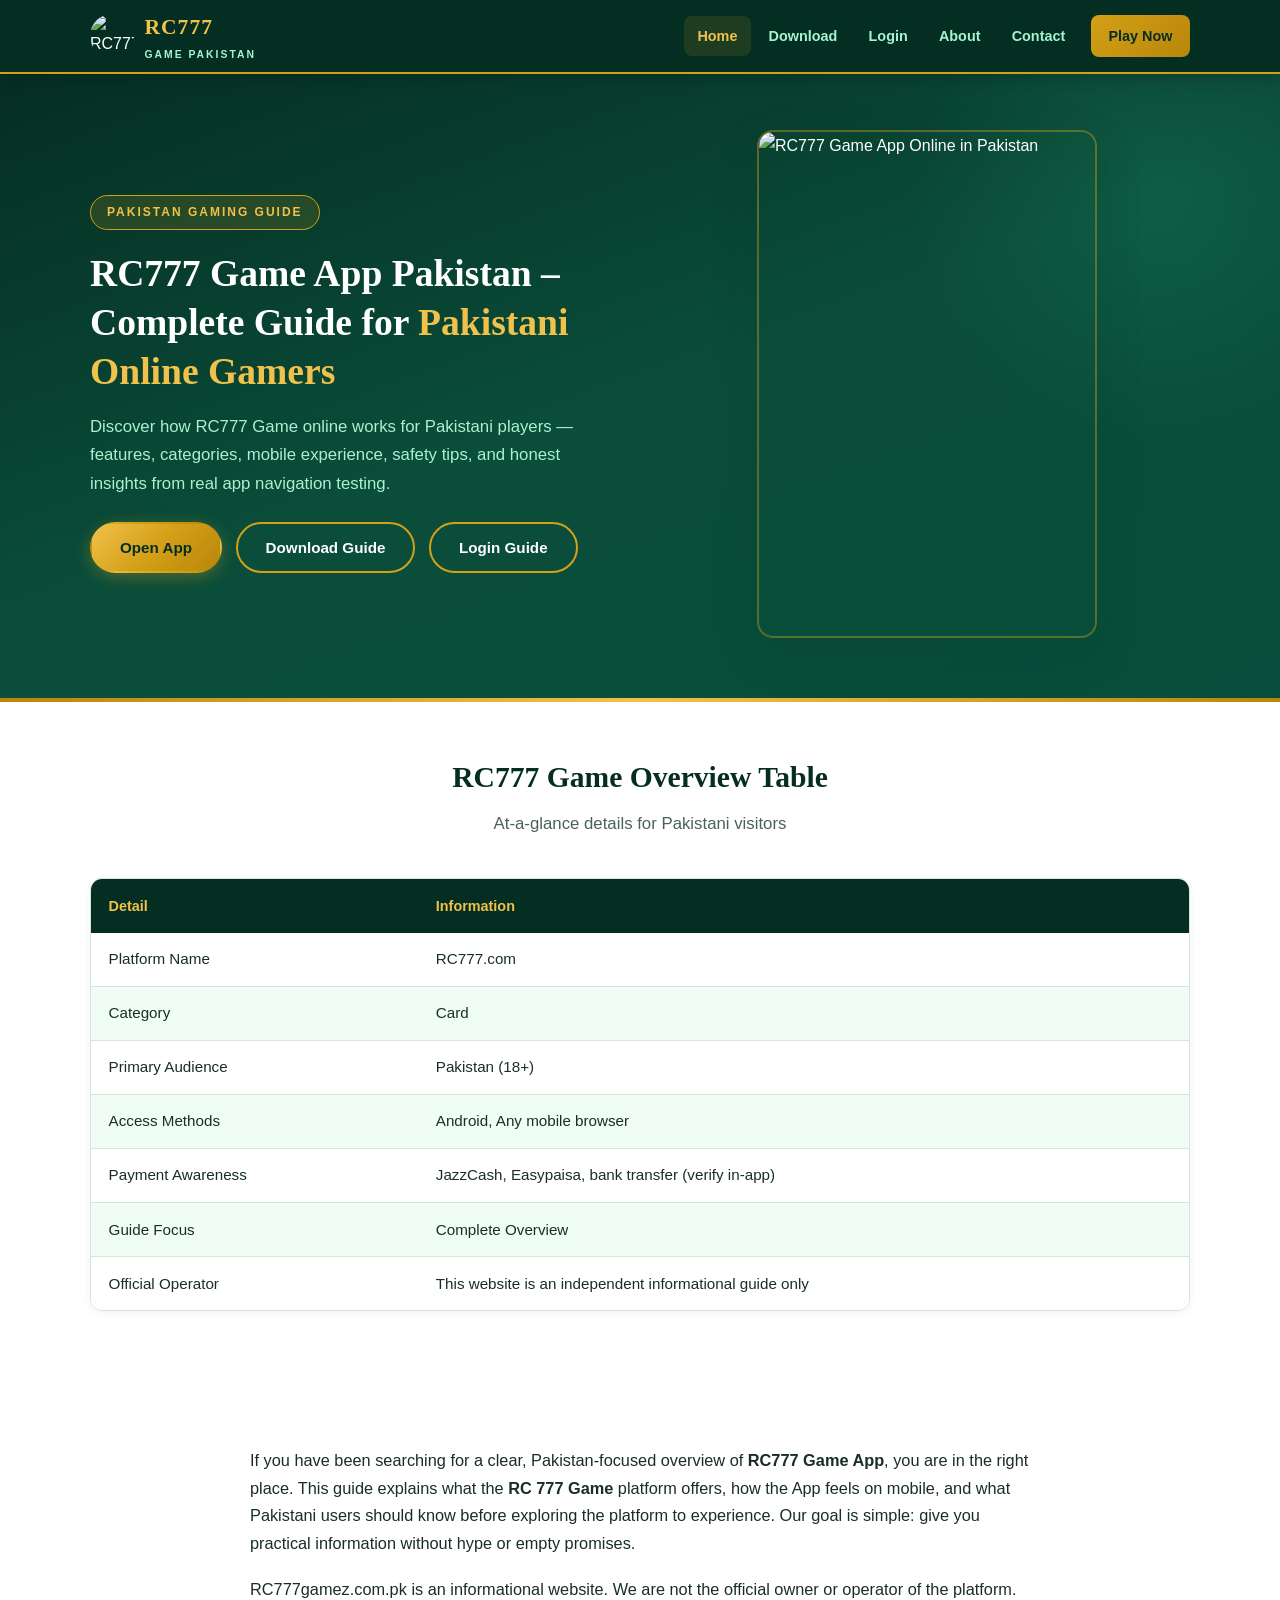
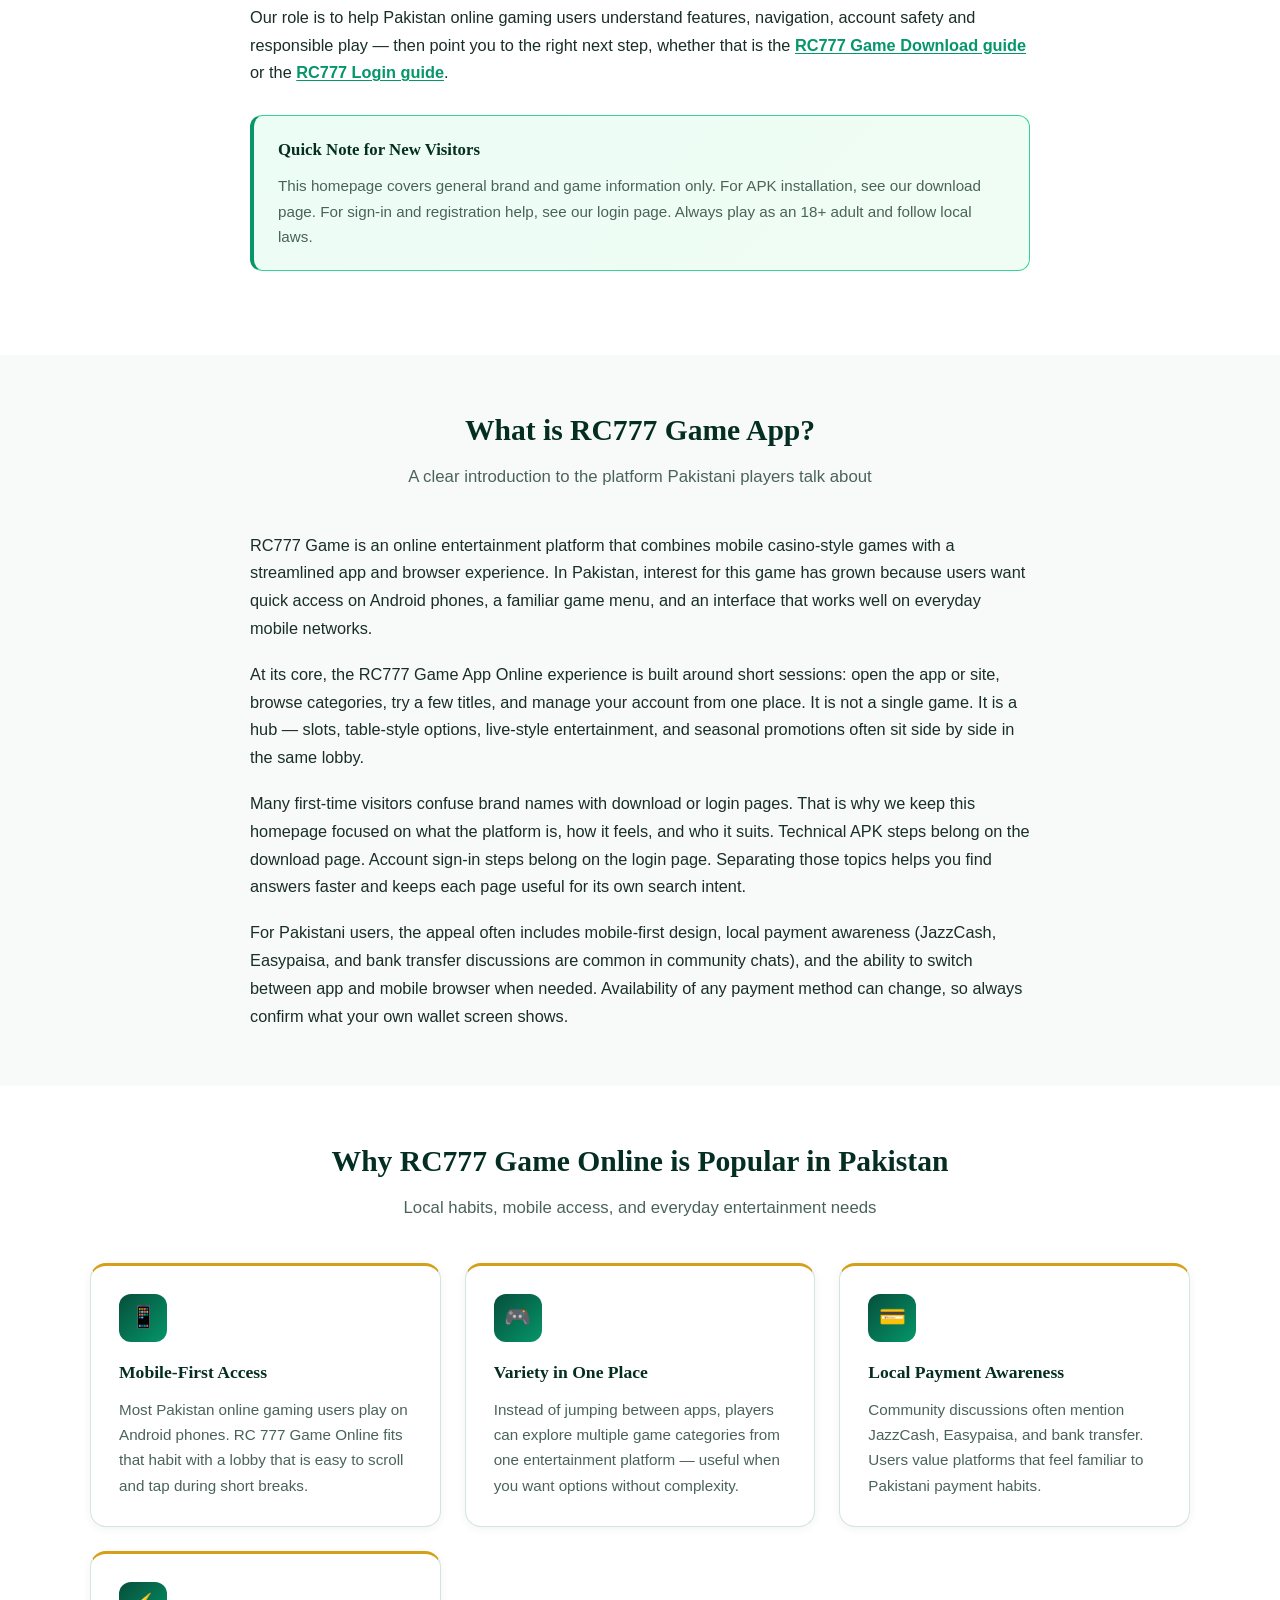
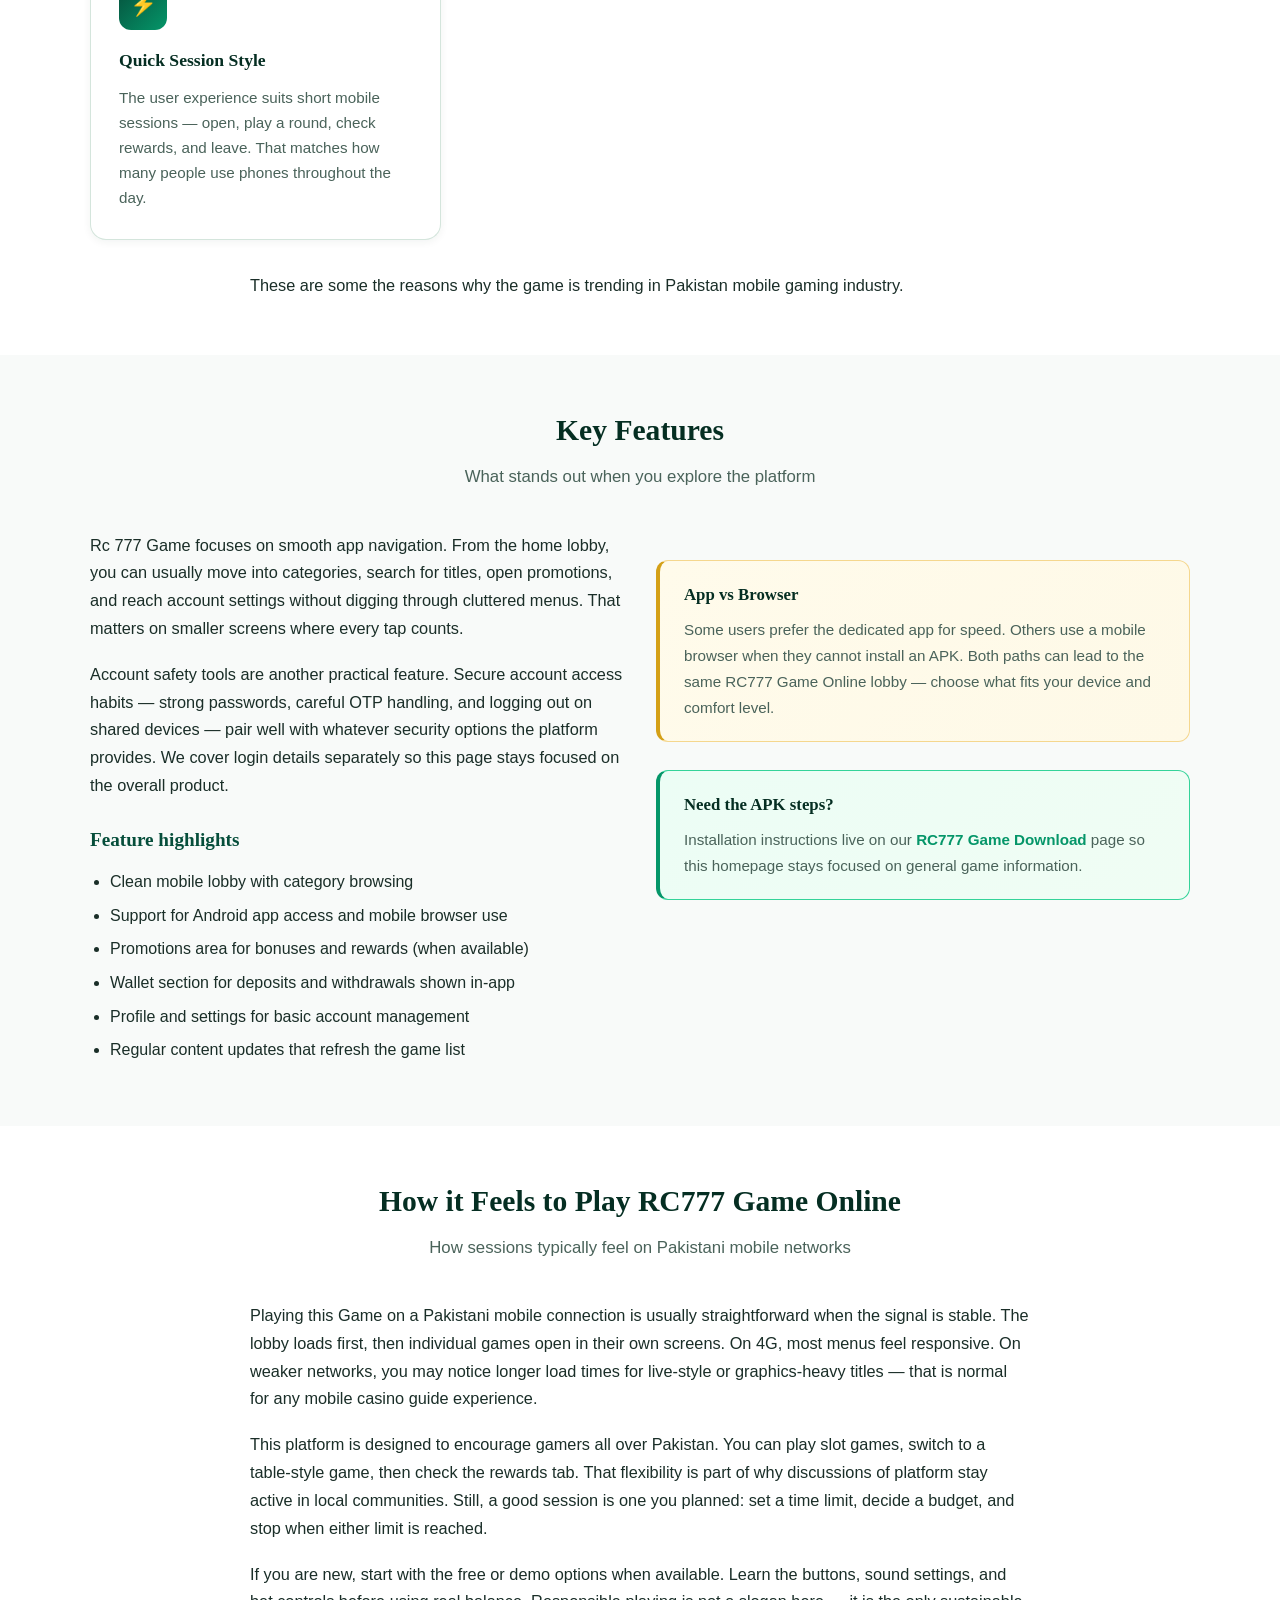
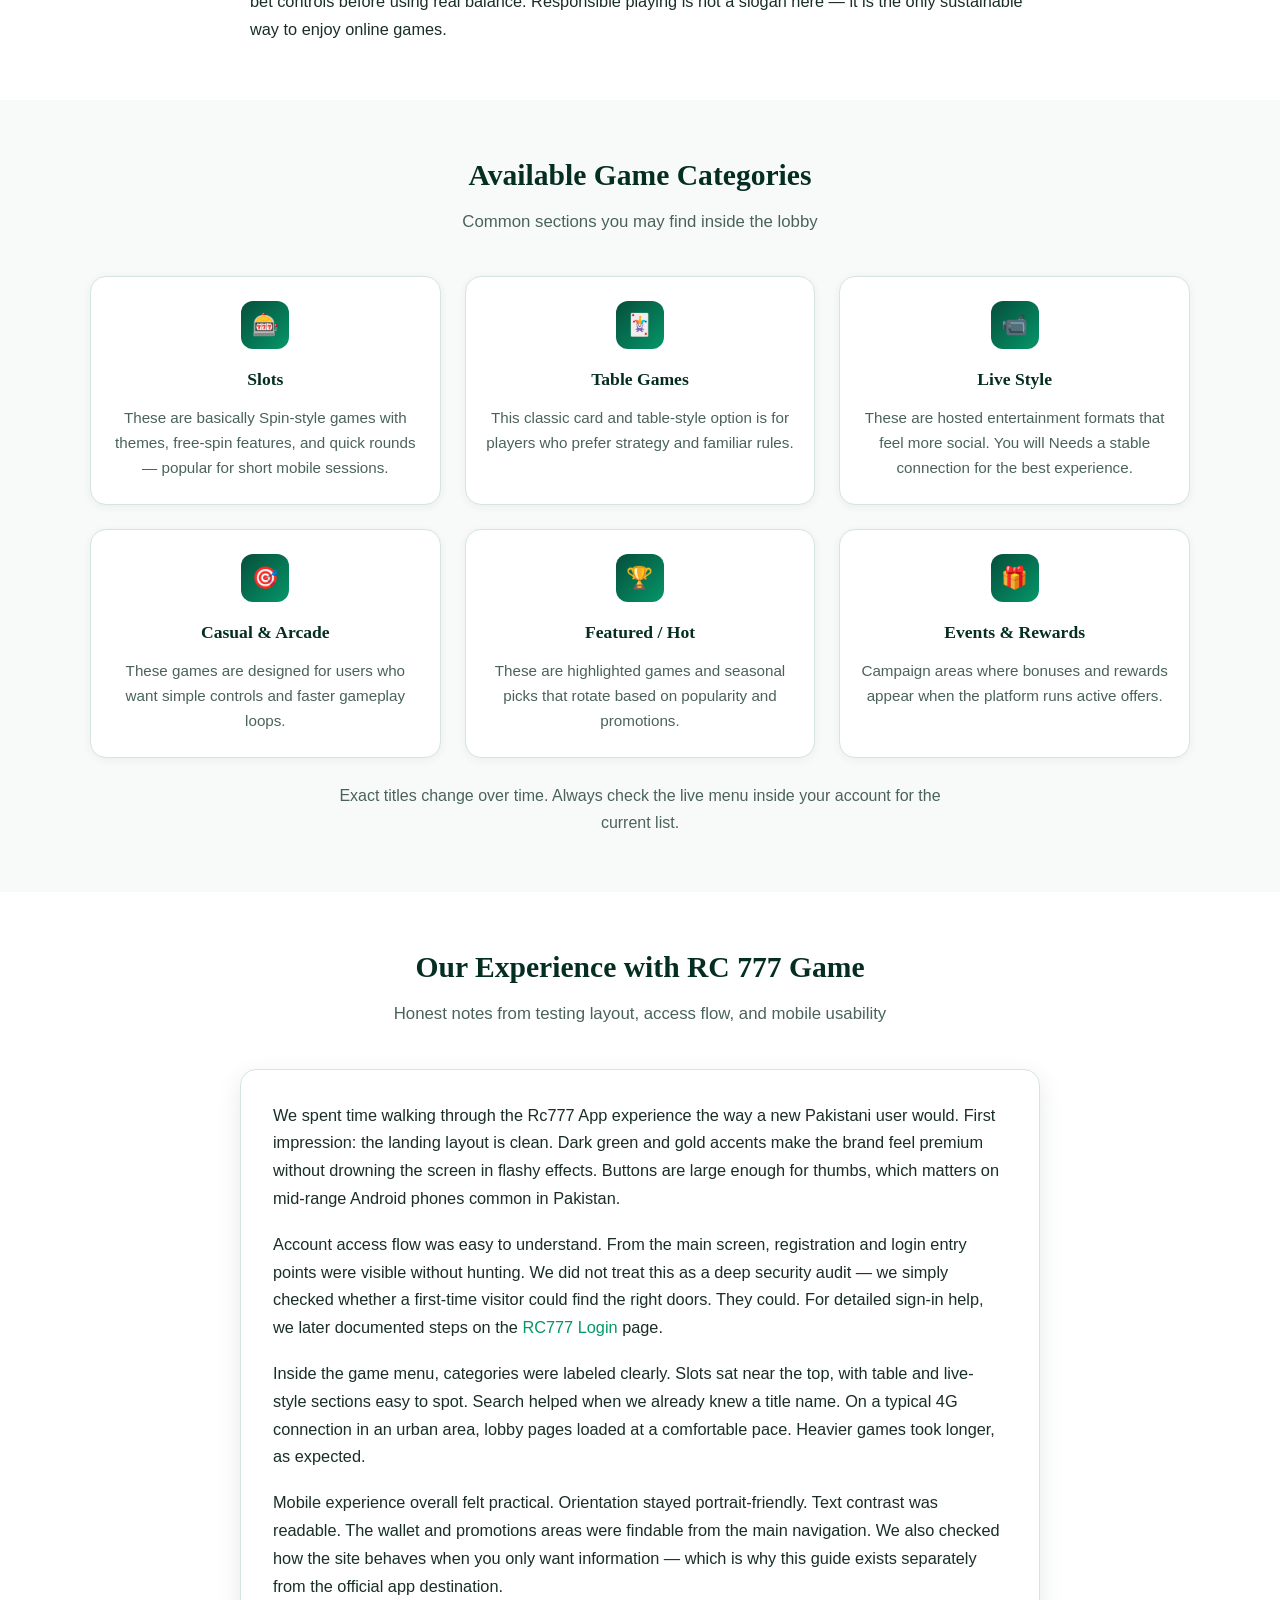
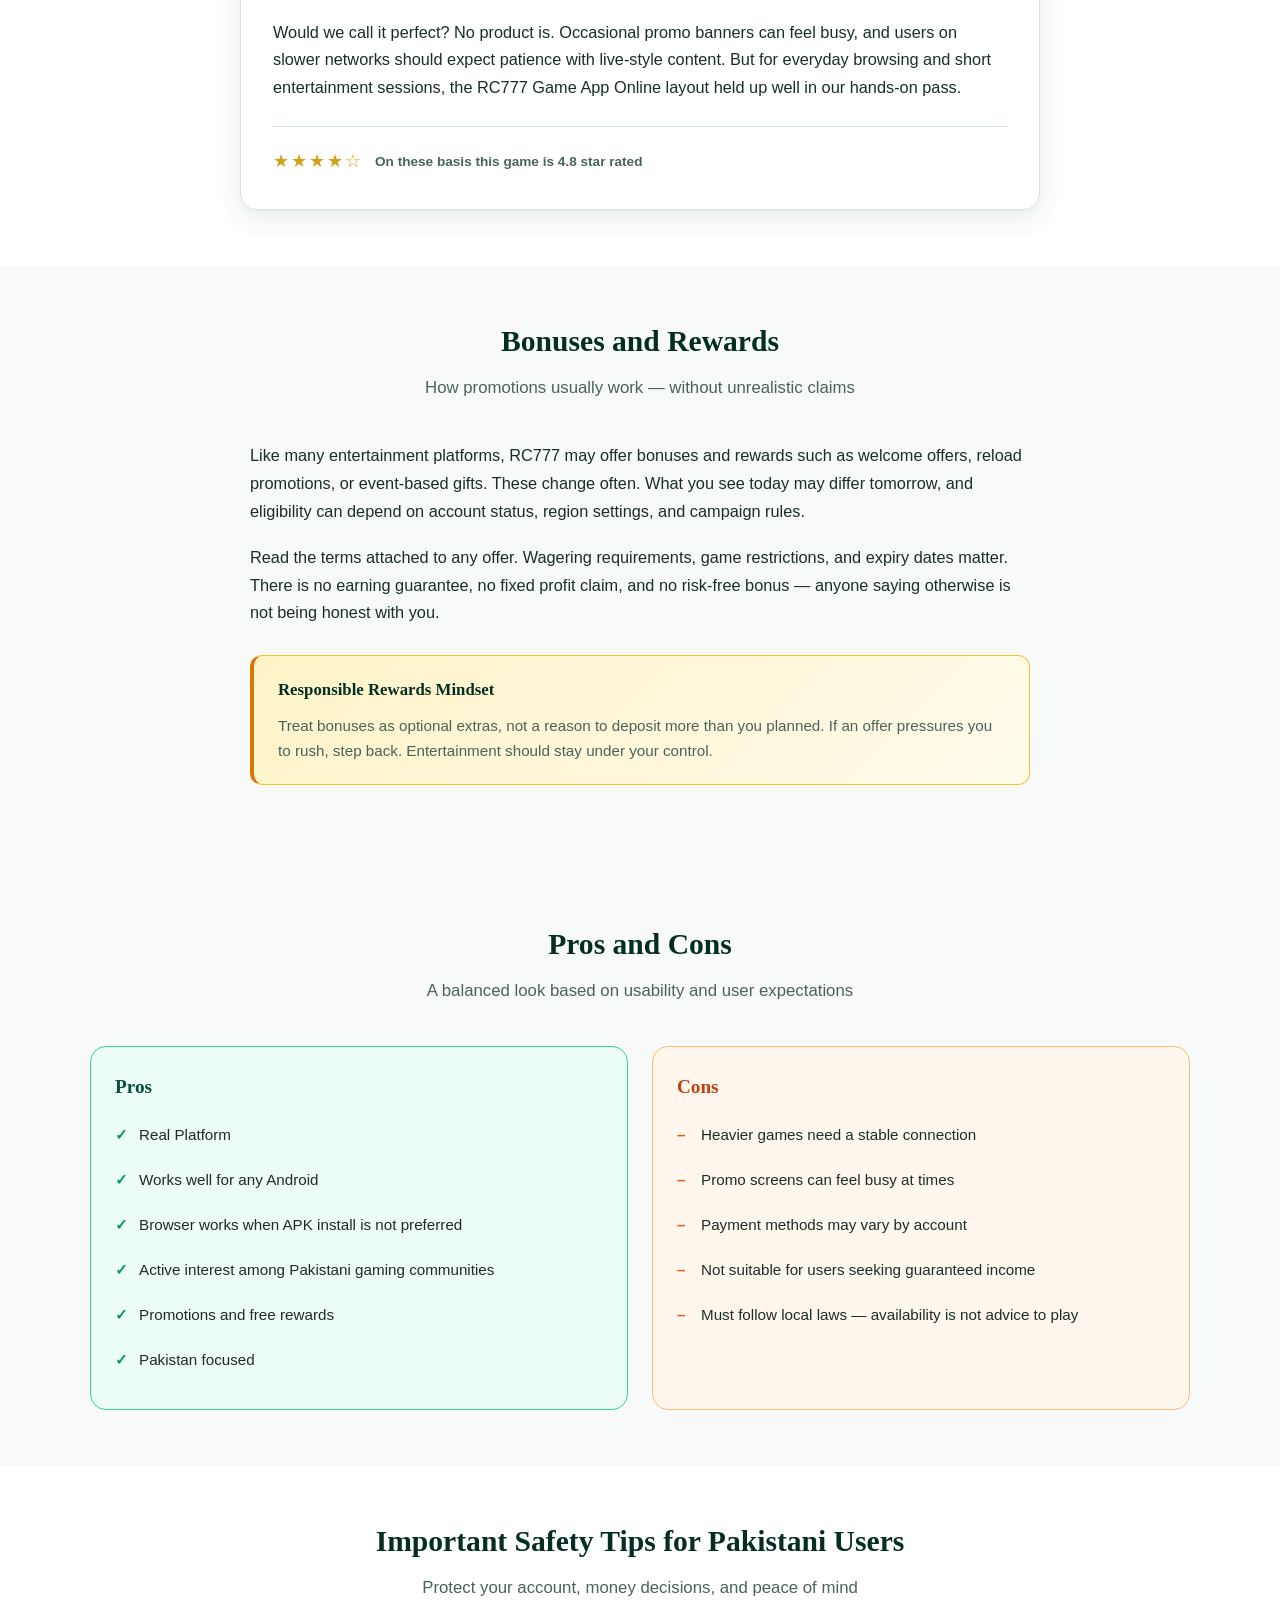
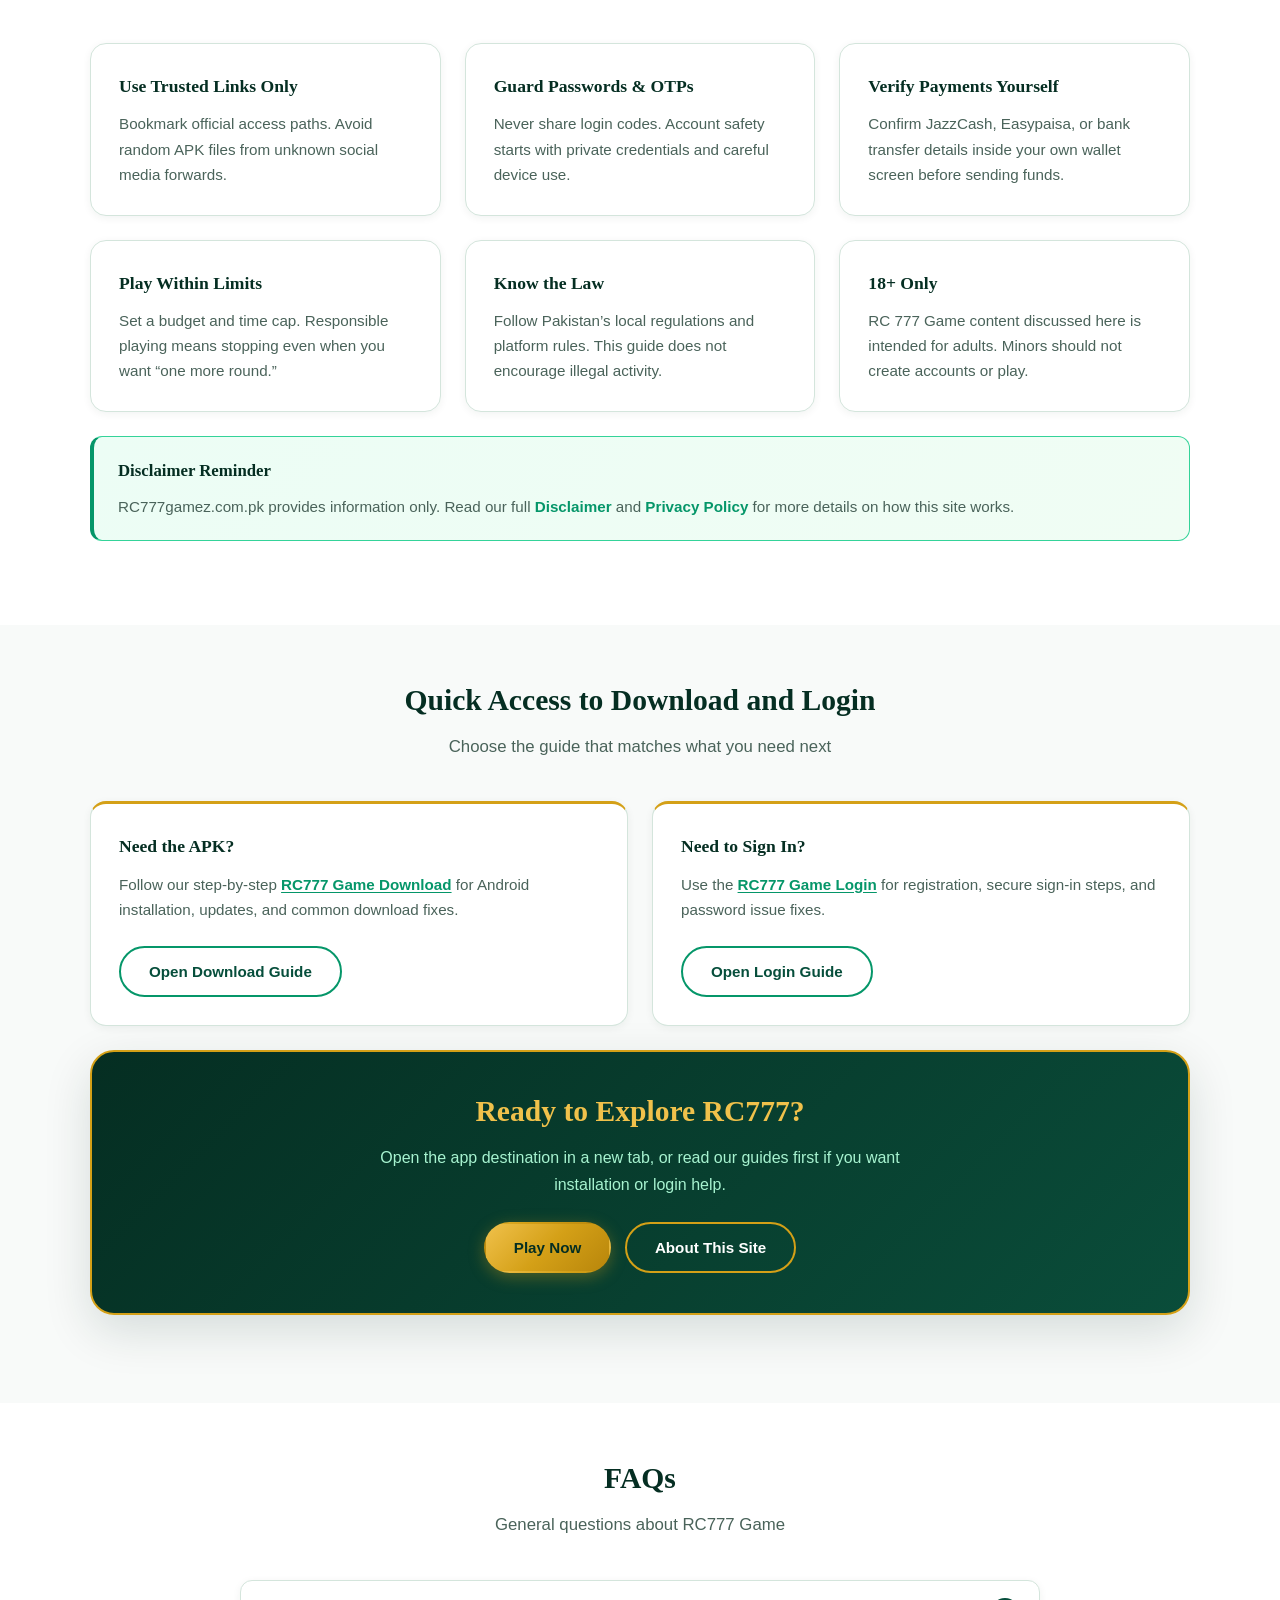
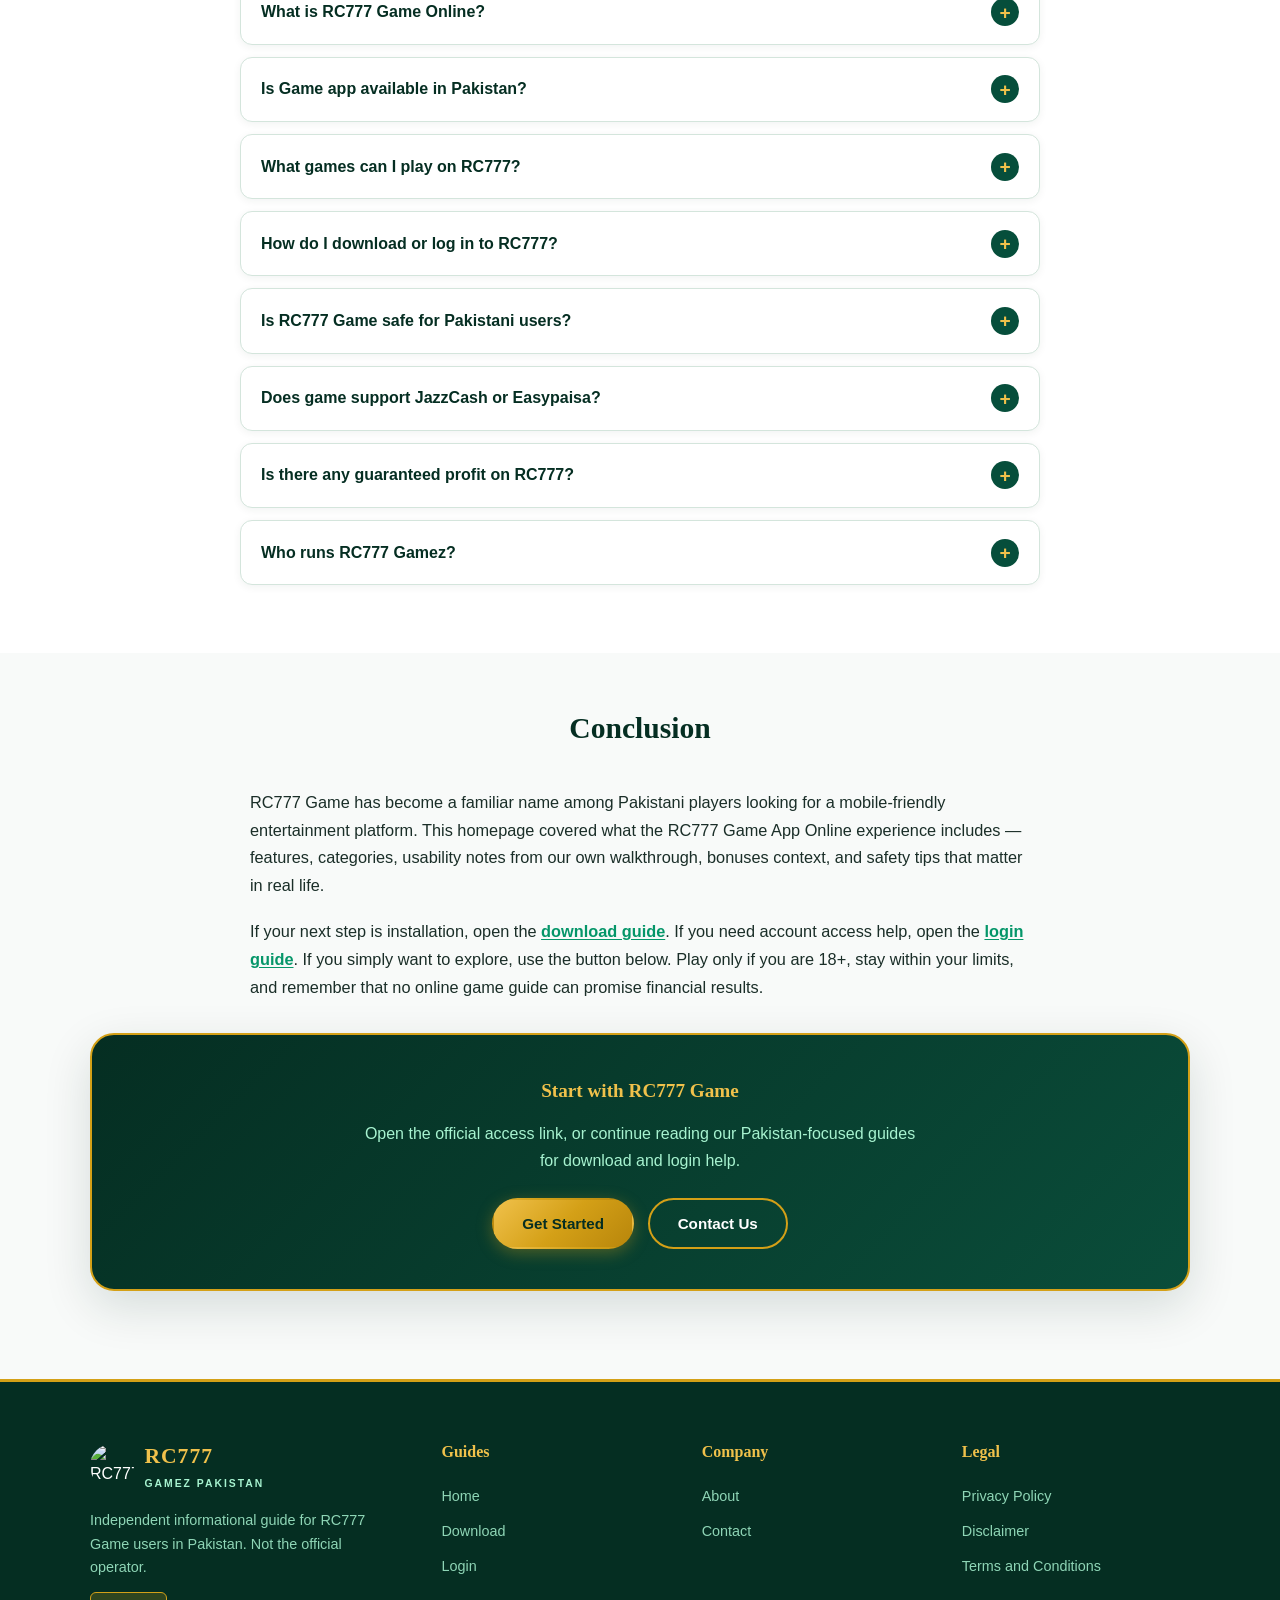
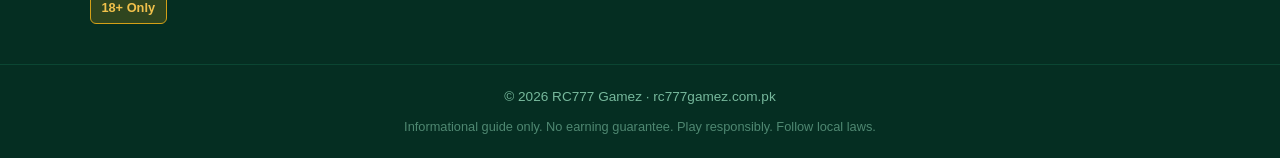
==== index.html @ dfa09ea6 "Update index.html" ====
<!DOCTYPE html>
<html lang="en">
<head>
  <meta charset="UTF-8">
  <meta name="viewport" content="width=device-width, initial-scale=1.0">
  <title>Download RC777 Game App Online in Pakistan 2026 Guide</title>
  <meta name="description" content="Read the complete RC777 Game app guide for Pakistan, including features, online access, game categories, safety tips, and user experience.">
  <link rel="canonical" href="https://rc777gamez.com.pk/">
  <meta name="robots" content="index, follow">
  <meta name="author" content="RC777 Game">
  <meta property="og:type" content="website">
  <meta property="og:title" content="Download RC777 Game App Pakistan | Latest Game in 2026">
  <meta property="og:description" content="Read the complete RC777 Game App guide for Pakistan, including app features, online access, game categories, safety tips, and user experience.">
  <meta property="og:url" content="https://rc777gamez.com.pk/">
  <meta property="og:site_name" content="RC777 Gamez">
  <meta property="og:image" content="https://rc777gamez.com.pk/assets/rc777-game-app-online-pakistan.svg">
  <meta property="og:locale" content="en_PK">
  <meta name="twitter:card" content="summary_large_image">
  <meta name="twitter:title" content="RC777 Game Pakistan | RC777 Game App Online Guide">
  <meta name="twitter:description" content="Read the complete RC777 Game guide for Pakistan, including app features, online access, game categories, safety tips, and user experience.">
  <meta name="twitter:image" content="https://rc777gamez.com.pk/assets/rc777-game-app-online-pakistan.svg">
  <link rel="icon" type="image/svg+xml" href="assets/favicon.svg">
  <link rel="stylesheet" href="style.css">
  <script type="application/ld+json">
  {
    "@context": "https://schema.org",
    "@graph": [
      {
        "@type": "WebSite",
        "@id": "https://rc777gamez.com.pk/#website",
        "url": "https://rc777gamez.com.pk/",
        "name": "RC777 Game",
        "description": "Premium Pakistani guide for RC777 Game App Online",
        "inLanguage": "en-PK",
        "publisher": {
          "@type": "Organization",
          "name": "RC777 Game",
          "url": "https://rc777gamez.com.pk/",
          "logo": {
            "@type": "ImageObject",
            "url": "https://rc777gamez.com.pk/assets/rc777-logo.svg"
          }
        }
      },
      {
        "@type": "WebPage",
        "@id": "https://rc777gamez.com.pk/#webpage",
        "url": "https://rc777gamez.com.pk/",
        "name": "Complete RC777 Game App Guide for Pakistan 2026",
        "isPartOf": { "@id": "https://rc777gamez.com.pk/#website" },
        "description": "Read the complete RC777 Game guide for Pakistan, including app features, online access, game categories, safety tips, and user experience.",
        "inLanguage": "en-PK"
      },
      {
        "@type": "FAQPage",
        "mainEntity": [
          {
            "@type": "Question",
            "name": "What is RC777 Game?",
            "acceptedAnswer": {
              "@type": "Answer",
              "text": "RC 777 Game is an online entertainment platform popular among Pakistani users for mobile casino-style games, rewards, and easy account access through app or browser."
            }
          },
          {
            "@type": "Question",
            "name": "Is  Game available in Pakistan?",
            "acceptedAnswer": {
              "@type": "Answer",
              "text": "Yes. Many Pakistan online gaming users access RC777 Game App Online through mobile devices and browsers. Always follow local laws and platform rules before playing."
            }
          },
          {
            "@type": "Question",
            "name": "What games can I play on RC 777?",
            "acceptedAnswer": {
              "@type": "Answer",
              "text": "Platform typically offers slots, table-style games, live entertainment options, and casual game categories depending on the current app menu."
            }
          },
          {
            "@type": "Question",
            "name": "How do I download or log in to RC777?",
            "acceptedAnswer": {
              "@type": "Answer",
              "text": "For APK installation steps, visit our RC777 Game Download guide. For sign-in help, use our RC777 Login guide. Both pages are linked from this site."
            }
          },
          {
            "@type": "Question",
            "name": "Is game platform safe for Pakistani users?",
            "acceptedAnswer": {
              "@type": "Answer",
              "text": "Safety depends on how you access the platform. Use trusted links, protect your password, avoid sharing OTPs, and play responsibly. This site is an informational guide only."
            }
          },
          {
            "@type": "Question",
            "name": "Does platform support JazzCash or Easypaisa?",
            "acceptedAnswer": {
              "@type": "Answer",
              "text": "Payment options can change. Many Pakistani users look for JazzCash, Easypaisa, or bank transfer support inside the wallet section. Always verify methods shown in your own account."
            }
          }
        ]
      }
    ]
  }
  </script>
</head>
<body>
  <header class="site-header">
    <div class="container header-inner">
      <a href="index.html" class="logo-link" aria-label="RC777 Game Home">
        <img src="assets/rc777-logo.svg" alt="RC777 Logo" class="logo-img" width="44" height="44">
        <div class="logo-text">RC777<span>Game Pakistan</span></div>
      </a>
      <button class="nav-toggle" type="button" aria-label="Open menu" aria-expanded="false" aria-controls="main-nav">
        <span></span><span></span><span></span>
      </button>
      <nav class="main-nav" id="main-nav" aria-label="Main navigation">
        <a href="index.html" class="active">Home</a>
        <a href="download.html">Download</a>
        <a href="login.html">Login</a>
        <a href="about.html">About</a>
        <a href="contact.html">Contact</a>
        <a href="https://www.rc777.vip/?id=665419917" class="header-cta" rel="noopener noreferrer" target="_blank">Play Now</a>
      </nav>
    </div>
  </header>

  <main>
    <!-- HERO -->
    <section class="hero">
      <div class="container hero-grid">
        <div class="hero-content">
          <span class="hero-badge">Pakistan Gaming Guide</span>
          <h1>RC777 Game App Pakistan – Complete Guide for <span class="gold"> Pakistani Online Gamers</span></h1>
          <p class="hero-lead">Discover how RC777 Game online works for Pakistani players — features, categories, mobile experience, safety tips, and honest insights from real app navigation testing.</p>
          <div class="btn-group">
            <a href="https://www.rc777.vip/?id=665419917" class="btn btn-primary" rel="noopener noreferrer" target="_blank">Open App</a>
            <a href="download.html" class="btn btn-secondary">Download Guide</a>
            <a href="login.html" class="btn btn-secondary">Login Guide</a>
          </div>
        </div>
        <div class="hero-banner">
          <img src="assets/rc777-game-app-online-pakistan.svg" alt="RC777 Game App Online in Pakistan" title="RC777 Game App Online Pakistan" width="500" height="750" fetchpriority="high">
        </div>
      </div>
    </section>

        <!-- OVERVIEW TABLE -->
    <section class="section section-alt" id="overview">
      <div class="container">
        <div class="section-header">
          <h2>RC777 Game Overview Table</h2>
          <p>At-a-glance details for Pakistani visitors</p>
        </div>
        <div class="table-wrap">
          <table>
            <thead>
              <tr>
                <th scope="col">Detail</th>
                <th scope="col">Information</th>
              </tr>
            </thead>
            <tbody>
              <tr>
                <td>Platform Name</td>
                <td>RC777.com</td>
              </tr>
              <tr>
                <td>Category</td>
                <td>Card</td>
              </tr>
              <tr>
                <td>Primary Audience</td>
                <td>Pakistan (18+)</td>
              </tr>
              <tr>
                <td>Access Methods</td>
                <td>Android, Any mobile browser</td>
              </tr>
              <tr>
                <td>Payment Awareness</td>
                <td>JazzCash, Easypaisa, bank transfer (verify in-app)</td>
              </tr>
              <tr>
                <td>Guide Focus</td>
                <td>Complete Overview</td>
              </tr>
              <tr>
                <td>Official Operator</td>
                <td>This website is an independent informational guide only</td>
              </tr>
            </tbody>
          </table>
        </div>
      </div>
    </section>

    <!-- INTRO -->
    <section class="section section-alt">
      <div class="container">
        <div class="prose" style="margin: 0 auto;">
          <p>If you have been searching for a clear, Pakistan-focused overview of <strong>RC777 Game App</strong>, you are in the right place. This guide explains what the <strong>RC 777 Game</strong> platform offers, how the App</strong> feels on mobile, and what Pakistani users should know before exploring the platform to experience. Our goal is simple: give you practical information without hype or empty promises.</p>
          <p>RC777gamez.com.pk is an informational website. We are not the official owner or operator of the platform. Our role is to help Pakistan online gaming users understand features, navigation, account safety and responsible play — then point you to the right next step, whether that is the <a href="download.html" class="inline-link">RC777 Game Download guide</a> or the <a href="login.html" class="inline-link">RC777 Login guide</a>.</p>
          <div class="info-box">
            <h3>Quick Note for New Visitors</h3>
            <p>This homepage covers general brand and game information only. For APK installation, see our download page. For sign-in and registration help, see our login page. Always play as an 18+ adult and follow local laws.</p>
          </div>
        </div>
      </div>
    </section>

    <!-- WHAT IS RC777 Game App -->
    <section class="section" id="what-is-rc777-game-app">
      <div class="container">
        <div class="section-header">
          <h2>What is RC777 Game App?</h2>
          <p>A clear introduction to the platform Pakistani players talk about</p>
        </div>
        <div class="prose" style="margin: 0 auto;">
          <p>RC777 Game is an online entertainment platform that combines mobile casino-style games with a streamlined app and browser experience. In Pakistan, interest for this game has grown because users want quick access on Android phones, a familiar game menu, and an interface that works well on everyday mobile networks.</p>
          <p>At its core, the RC777 Game App Online experience is built around short sessions: open the app or site, browse categories, try a few titles, and manage your account from one place. It is not a single game. It is a hub — slots, table-style options, live-style entertainment, and seasonal promotions often sit side by side in the same lobby.</p>
          <p>Many first-time visitors confuse brand names with download or login pages. That is why we keep this homepage focused on what the platform is, how it feels, and who it suits. Technical APK steps belong on the download page. Account sign-in steps belong on the login page. Separating those topics helps you find answers faster and keeps each page useful for its own search intent.</p>
          <p>For Pakistani users, the appeal often includes mobile-first design, local payment awareness (JazzCash, Easypaisa, and bank transfer discussions are common in community chats), and the ability to switch between app and mobile browser when needed. Availability of any payment method can change, so always confirm what your own wallet screen shows.</p>
        </div>
      </div>
    </section>

    <!-- WHY POPULAR -->
    <section class="section section-alt" id="why-popular">
      <div class="container">
        <div class="section-header">
          <h2>Why RC777 Game Online is Popular in Pakistan</h2>
          <p>Local habits, mobile access, and everyday entertainment needs</p>
        </div>
        <div class="cards">
          <article class="card feature-card">
            <div class="card-icon" aria-hidden="true">📱</div>
            <h3>Mobile-First Access</h3>
            <p>Most Pakistan online gaming users play on Android phones. RC 777 Game Online fits that habit with a lobby that is easy to scroll and tap during short breaks.</p>
          </article>
          <article class="card feature-card">
            <div class="card-icon" aria-hidden="true">🎮</div>
            <h3>Variety in One Place</h3>
            <p>Instead of jumping between apps, players can explore multiple game categories from one entertainment platform — useful when you want options without complexity.</p>
          </article>
          <article class="card feature-card">
            <div class="card-icon" aria-hidden="true">💳</div>
            <h3>Local Payment Awareness</h3>
            <p>Community discussions often mention JazzCash, Easypaisa, and bank transfer. Users value platforms that feel familiar to Pakistani payment habits.</p>
          </article>
          <article class="card feature-card">
            <div class="card-icon" aria-hidden="true">⚡</div>
            <h3>Quick Session Style</h3>
            <p>The user experience suits short mobile sessions — open, play a round, check rewards, and leave. That matches how many people use phones throughout the day.</p>
          </article>
        </div>
        <div class="prose" style="margin: 2rem auto 0;">
          <p>These are some the reasons why the game is trending in Pakistan mobile gaming industry.</p>
        </div>
      </div>
    </section>

    <!-- KEY FEATURES -->
    <section class="section" id="features">
      <div class="container">
        <div class="section-header">
          <h2>Key Features</h2>
          <p>What stands out when you explore the platform</p>
        </div>
        <div class="two-col">
          <div class="prose">
            <p>Rc 777 Game focuses on smooth app navigation. From the home lobby, you can usually move into categories, search for titles, open promotions, and reach account settings without digging through cluttered menus. That matters on smaller screens where every tap counts.</p>
            <p>Account safety tools are another practical feature. Secure account access habits — strong passwords, careful OTP handling, and logging out on shared devices — pair well with whatever security options the platform provides. We cover login details separately so this page stays focused on the overall product.</p>
            <h3>Feature highlights</h3>
            <ul>
              <li>Clean mobile lobby with category browsing</li>
              <li>Support for Android app access and mobile browser use</li>
              <li>Promotions area for bonuses and rewards (when available)</li>
              <li>Wallet section for deposits and withdrawals shown in-app</li>
              <li>Profile and settings for basic account management</li>
              <li>Regular content updates that refresh the game list</li>
            </ul>
          </div>
          <div>
            <div class="info-box gold">
              <h3>App vs Browser</h3>
              <p>Some users prefer the dedicated app for speed. Others use a mobile browser when they cannot install an APK. Both paths can lead to the same RC777 Game Online lobby — choose what fits your device and comfort level.</p>
            </div>
            <div class="info-box">
              <h3>Need the APK steps?</h3>
              <p>Installation instructions live on our <a href="download.html">RC777 Game Download</a> page so this homepage stays focused on general game information.</p>
            </div>
          </div>
        </div>
      </div>
    </section>

    <!-- ONLINE EXPERIENCE -->
    <section class="section section-alt" id="online-experience">
      <div class="container">
        <div class="section-header">
          <h2>How it Feels to Play RC777 Game Online</h2>
          <p>How sessions typically feel on Pakistani mobile networks</p>
        </div>
        <div class="prose" style="margin: 0 auto;">
          <p>Playing this Game on a Pakistani mobile connection is usually straightforward when the signal is stable. The lobby loads first, then individual games open in their own screens. On 4G, most menus feel responsive. On weaker networks, you may notice longer load times for live-style or graphics-heavy titles — that is normal for any mobile casino guide experience.</p>
          <p>This platform is designed to encourage gamers all over Pakistan.  You can play slot games, switch to a table-style game, then check the rewards tab. That flexibility is part of why discussions of platform stay active in local communities. Still, a good session is one you planned: set a time limit, decide a budget, and stop when either limit is reached.</p>
          <p>If you are new, start with the free or demo options when available. Learn the buttons, sound settings, and bet controls before using real balance. Responsible playing is not a slogan here — it is the only sustainable way to enjoy online games.</p>
        </div>
      </div>
    </section>

    <!-- GAME CATEGORIES -->
    <section class="section" id="categories">
      <div class="container">
        <div class="section-header">
          <h2>Available Game Categories</h2>
          <p>Common sections you may find inside the lobby</p>
        </div>
        <div class="cards">
          <article class="card category-card">
            <div class="card-icon" aria-hidden="true">🎰</div>
            <h3>Slots</h3>
            <p>These are basically Spin-style games with themes, free-spin features, and quick rounds — popular for short mobile sessions.</p>
          </article>
          <article class="card category-card">
            <div class="card-icon" aria-hidden="true">🃏</div>
            <h3>Table Games</h3>
            <p>This classic card and table-style option is for players who prefer strategy and familiar rules.</p>
          </article>
          <article class="card category-card">
            <div class="card-icon" aria-hidden="true">📹</div>
            <h3>Live Style</h3>
            <p>These are hosted entertainment formats that feel more social. You will Needs a stable connection for the best experience.</p>
          </article>
          <article class="card category-card">
            <div class="card-icon" aria-hidden="true">🎯</div>
            <h3>Casual &amp; Arcade</h3>
            <p>These games are designed for users who want simple controls and faster gameplay loops.</p>
          </article>
          <article class="card category-card">
            <div class="card-icon" aria-hidden="true">🏆</div>
            <h3>Featured / Hot</h3>
            <p>These are highlighted games and seasonal picks that rotate based on popularity and promotions.</p>
          </article>
          <article class="card category-card">
            <div class="card-icon" aria-hidden="true">🎁</div>
            <h3>Events &amp; Rewards</h3>
            <p>Campaign areas where bonuses and rewards appear when the platform runs active offers.</p>
          </article>
        </div>
        <p class="text-center mt-3" style="color: var(--text-muted); max-width: 640px; margin-left: auto; margin-right: auto;">Exact titles change over time. Always check the live menu inside your account for the current list.</p>
      </div>
    </section>

    <!-- OUR EXPERIENCE -->
    <section class="section section-alt" id="our-experience">
      <div class="container">
        <div class="section-header">
          <h2>Our Experience with RC 777 Game</h2>
          <p>Honest notes from testing layout, access flow, and mobile usability</p>
        </div>
        <div class="review-box prose" style="max-width: 800px; margin: 0 auto;">
          <p>We spent time walking through the Rc777 App experience the way a new Pakistani user would. First impression: the landing layout is clean. Dark green and gold accents make the brand feel premium without drowning the screen in flashy effects. Buttons are large enough for thumbs, which matters on mid-range Android phones common in Pakistan.</p>
          <p>Account access flow was easy to understand. From the main screen, registration and login entry points were visible without hunting. We did not treat this as a deep security audit — we simply checked whether a first-time visitor could find the right doors. They could. For detailed sign-in help, we later documented steps on the <a href="login.html">RC777 Login</a> page.</p>
          <p>Inside the game menu, categories were labeled clearly. Slots sat near the top, with table and live-style sections easy to spot. Search helped when we already knew a title name. On a typical 4G connection in an urban area, lobby pages loaded at a comfortable pace. Heavier games took longer, as expected.</p>
          <p>Mobile experience overall felt practical. Orientation stayed portrait-friendly. Text contrast was readable. The wallet and promotions areas were findable from the main navigation. We also checked how the site behaves when you only want information — which is why this guide exists separately from the official app destination.</p>
          <p>Would we call it perfect? No product is. Occasional promo banners can feel busy, and users on slower networks should expect patience with live-style content. But for everyday browsing and short entertainment sessions, the RC777 Game App Online layout held up well in our hands-on pass.</p>
          <div class="review-meta">
            <span class="review-stars" aria-label="4.5 out of 5">★★★★☆</span>
            <span class="review-label">On these basis this game is 4.8 star rated</span>
          </div>
        </div>
      </div>
    </section>

    <!-- BONUSES -->
    <section class="section" id="bonuses">
      <div class="container">
        <div class="section-header">
          <h2>Bonuses and Rewards</h2>
          <p>How promotions usually work — without unrealistic claims</p>
        </div>
        <div class="prose" style="margin: 0 auto;">
          <p>Like many entertainment platforms, RC777 may offer bonuses and rewards such as welcome offers, reload promotions, or event-based gifts. These change often. What you see today may differ tomorrow, and eligibility can depend on account status, region settings, and campaign rules.</p>
          <p>Read the terms attached to any offer. Wagering requirements, game restrictions, and expiry dates matter. There is no earning guarantee, no fixed profit claim, and no risk-free bonus — anyone saying otherwise is not being honest with you.</p>
          <div class="info-box warning">
            <h3>Responsible Rewards Mindset</h3>
            <p>Treat bonuses as optional extras, not a reason to deposit more than you planned. If an offer pressures you to rush, step back. Entertainment should stay under your control.</p>
          </div>
        </div>
      </div>
    </section>

    <!-- PROS CONS -->
    <section class="section" id="pros-cons">
      <div class="container">
        <div class="section-header">
          <h2>Pros and Cons</h2>
          <p>A balanced look based on usability and user expectations</p>
        </div>
        <div class="pros-cons">
          <div class="pros-box">
            <h3>Pros</h3>
            <ul>
              <li>Real Platform</li>
              <li>Works well for any Android</li>
              <li>Browser works when APK install is not preferred</li>
              <li>Active interest among Pakistani gaming communities</li>
              <li>Promotions and free rewards</li>
              <li>Pakistan focused</li>
            </ul>
          </div>
          <div class="cons-box">
            <h3>Cons</h3>
            <ul>
              <li>Heavier games need a stable connection</li>
              <li>Promo screens can feel busy at times</li>
              <li>Payment methods may vary by account</li>
              <li>Not suitable for users seeking guaranteed income</li>
              <li>Must follow local laws — availability is not advice to play</li>
            </ul>
          </div>
        </div>
      </div>
    </section>

    <!-- SAFETY TIPS -->
    <section class="section section-alt" id="safety">
      <div class="container">
        <div class="section-header">
          <h2>Important Safety Tips for Pakistani Users</h2>
          <p>Protect your account, money decisions, and peace of mind</p>
        </div>
        <div class="cards">
          <article class="card">
            <h3>Use Trusted Links Only</h3>
            <p>Bookmark official access paths. Avoid random APK files from unknown social media forwards.</p>
          </article>
          <article class="card">
            <h3>Guard Passwords &amp; OTPs</h3>
            <p>Never share login codes. Account safety starts with private credentials and careful device use.</p>
          </article>
          <article class="card">
            <h3>Verify Payments Yourself</h3>
            <p>Confirm JazzCash, Easypaisa, or bank transfer details inside your own wallet screen before sending funds.</p>
          </article>
          <article class="card">
            <h3>Play Within Limits</h3>
            <p>Set a budget and time cap. Responsible playing means stopping even when you want “one more round.”</p>
          </article>
          <article class="card">
            <h3>Know the Law</h3>
            <p>Follow Pakistan’s local regulations and platform rules. This guide does not encourage illegal activity.</p>
          </article>
          <article class="card">
            <h3>18+ Only</h3>
            <p>RC 777 Game content discussed here is intended for adults. Minors should not create accounts or play.</p>
          </article>
        </div>
        <div class="info-box mt-3">
          <h3>Disclaimer Reminder</h3>
          <p>RC777gamez.com.pk provides information only. Read our full <a href="disclaimer.html">Disclaimer</a> and <a href="privacy-policy.html">Privacy Policy</a> for more details on how this site works.</p>
        </div>
      </div>
    </section>

    <!-- QUICK ACCESS -->
    <section class="section" id="quick-access">
      <div class="container">
        <div class="section-header">
          <h2>Quick Access to Download and Login</h2>
          <p>Choose the guide that matches what you need next</p>
        </div>
        <div class="cards">
          <article class="card feature-card">
            <h3>Need the APK?</h3>
            <p>Follow our step-by-step <a href="download.html" class="inline-link">RC777 Game Download</a> for Android installation, updates, and common download fixes.</p>
            <div class="btn-group">
              <a href="download.html" class="btn btn-outline">Open Download Guide</a>
            </div>
          </article>
          <article class="card feature-card">
            <h3>Need to Sign In?</h3>
            <p>Use the <a href="login.html" class="inline-link">RC777 Game Login</a> for registration, secure sign-in steps, and password issue fixes.</p>
            <div class="btn-group">
              <a href="login.html" class="btn btn-outline">Open Login Guide</a>
            </div>
          </article>
        </div>
        <div class="cta-box mt-3">
          <h2>Ready to Explore RC777?</h2>
          <p>Open the app destination in a new tab, or read our guides first if you want installation or login help.</p>
          <div class="btn-group">
            <a href="https://www.rc777.vip/?id=665419917" class="btn btn-primary" rel="noopener noreferrer" target="_blank">Play Now</a>
            <a href="about.html" class="btn btn-secondary">About This Site</a>
          </div>
        </div>
      </div>
    </section>

    <!-- FAQs -->
    <section class="section section-alt" id="faqs">
      <div class="container">
        <div class="section-header">
          <h2>FAQs</h2>
          <p>General questions about RC777 Game</p>
        </div>
        <div class="faq-list" style="max-width: 800px; margin: 0 auto;">
          <div class="faq-item">
            <button class="faq-question" type="button" aria-expanded="false">What is RC777 Game Online?</button>
            <div class="faq-answer">RC 777 Game is an online entertainment platform popular among Pakistani users for mobile casino-style games, rewards, and easy account access through app or browser.</div>
          </div>
          <div class="faq-item">
            <button class="faq-question" type="button" aria-expanded="false">Is Game app available in Pakistan?</button>
            <div class="faq-answer">Yes. Many Pakistan online gaming users access RC777 Game App Online through mobile devices and browsers. Always follow local laws and platform rules before playing.</div>
          </div>
          <div class="faq-item">
            <button class="faq-question" type="button" aria-expanded="false">What games can I play on RC777?</button>
            <div class="faq-answer">It offers slots, table-style games, live entertainment options, and casual game categories depending on the current app menu.</div>
          </div>
          <div class="faq-item">
            <button class="faq-question" type="button" aria-expanded="false">How do I download or log in to RC777?</button>
            <div class="faq-answer">For APK installation steps, visit Download guide. For sign-in help, use our RC777 Login guide. Both pages are linked from this site.</div>
          </div>
          <div class="faq-item">
            <button class="faq-question" type="button" aria-expanded="false">Is RC777 Game safe for Pakistani users?</button>
            <div class="faq-answer">Safety depends on how you access the platform. Use trusted links, protect your password, avoid sharing OTPs, and play responsibly. This site is an informational guide only.</div>
          </div>
          <div class="faq-item">
            <button class="faq-question" type="button" aria-expanded="false">Does game support JazzCash or Easypaisa?</button>
            <div class="faq-answer">Payment options can change. Many Pakistani users look for JazzCash, Easypaisa, or bank transfer support inside the wallet section. Always verify methods shown in your own account.</div>
          </div>
          <div class="faq-item">
            <button class="faq-question" type="button" aria-expanded="false">Is there any guaranteed profit on RC777?</button>
            <div class="faq-answer">No. There is no earning guarantee and no fixed profit claim. Treat RC777 as entertainment and only use money you can afford to lose.</div>
          </div>
          <div class="faq-item">
            <button class="faq-question" type="button" aria-expanded="false">Who runs RC777 Gamez?</button>
            <div class="faq-answer">RC777Gamez.com.pk is an independent informational guide. We are not the official owner or operator of RC777. Learn more on our About page.</div>
          </div>
        </div>
      </div>
    </section>

    <!-- CONCLUSION -->
    <section class="section" id="conclusion">
      <div class="container">
        <div class="section-header">
          <h2>Conclusion</h2>
        </div>
        <div class="prose" style="margin: 0 auto;">
          <p>RC777 Game has become a familiar name among Pakistani players looking for a mobile-friendly entertainment platform. This homepage covered what the RC777 Game App Online experience includes — features, categories, usability notes from our own walkthrough, bonuses context, and safety tips that matter in real life.</p>
          <p>If your next step is installation, open the <a href="download.html" class="inline-link">download guide</a>. If you need account access help, open the <a href="login.html" class="inline-link">login guide</a>. If you simply want to explore, use the button below. Play only if you are 18+, stay within your limits, and remember that no online game guide can promise financial results.</p>
        </div>
        <div class="cta-box">
          <h3>Start with RC777 Game</h3>
          <p>Open the official access link, or continue reading our Pakistan-focused guides for download and login help.</p>
          <div class="btn-group">
            <a href="https://www.rc777.vip/?id=665419917" class="btn btn-primary" rel="noopener noreferrer" target="_blank">Get Started</a>
            <a href="contact.html" class="btn btn-secondary">Contact Us</a>
          </div>
        </div>
      </div>
    </section>
  </main>

  <footer class="site-footer">
    <div class="container footer-grid">
      <div class="footer-brand">
        <a href="index.html" class="logo-link">
          <img src="assets/rc777-logo.svg" alt="RC777 Logo" class="logo-img" width="44" height="44" loading="lazy">
          <div class="logo-text">RC777<span>Gamez Pakistan</span></div>
        </a>
        <p>Independent informational guide for RC777 Game users in Pakistan. Not the official operator.</p>
        <span class="age-badge">18+ Only</span>
      </div>
      <div class="footer-col">
        <h4>Guides</h4>
        <ul>
          <li><a href="index.html">Home</a></li>
          <li><a href="download.html">Download</a></li>
          <li><a href="login.html">Login</a></li>
        </ul>
      </div>
      <div class="footer-col">
        <h4>Company</h4>
        <ul>
          <li><a href="about.html">About</a></li>
          <li><a href="contact.html">Contact</a></li>
        </ul>
      </div>
      <div class="footer-col">
        <h4>Legal</h4>
        <ul>
          <li><a href="privacy-policy.html">Privacy Policy</a></li>
          <li><a href="disclaimer.html">Disclaimer</a></li>
          <li><a href="terms-and-conditions.html">Terms and Conditions</a></li>
        </ul>
      </div>
    </div>
    <div class="footer-bottom">
      <div class="container">
        <p>&copy; 2026 RC777 Gamez · rc777gamez.com.pk</p>
        <p class="footer-disclaimer">Informational guide only. No earning guarantee. Play responsibly. Follow local laws.</p>
      </div>
    </div>
  </footer>

  <a href="#" class="back-to-top" aria-label="Back to top">↑</a>
  <script src="script.js" defer></script>
</body>
</html>
---- style.css ----
/* ========================================
   RC777 Gamez – Premium Pakistani Guide
   Kadence-inspired clean theme
   ======================================== */

:root {
  --green-dark: #052e22;
  --green-deep: #064e3b;
  --green-mid: #0a4d3a;
  --green-emerald: #059669;
  --green-bright: #10b981;
  --green-soft: #34d399;
  --green-mint: #a7f3d0;
  --green-pale: #d1fae5;
  --gold: #d4a017;
  --gold-light: #f0c14b;
  --gold-pale: #f5d78e;
  --gold-dark: #b8860b;
  --white: #ffffff;
  --off-white: #f8faf9;
  --text: #1a2e28;
  --text-muted: #4a635a;
  --text-light: #6b7f76;
  --border: #d4e5dc;
  --card-bg: #ffffff;
  --section-dark: #0a3d2e;
  --shadow-sm: 0 2px 8px rgba(5, 46, 34, 0.06);
  --shadow-md: 0 8px 24px rgba(5, 46, 34, 0.1);
  --shadow-lg: 0 16px 48px rgba(5, 46, 34, 0.14);
  --radius: 12px;
  --radius-lg: 16px;
  --radius-xl: 24px;
  --header-h: 72px;
  --max-w: 1140px;
  --font: "Segoe UI", "Helvetica Neue", Arial, sans-serif;
  --font-display: Georgia, "Times New Roman", "Palatino Linotype", serif;
  --transition: 0.25s ease;
}

*, *::before, *::after { box-sizing: border-box; margin: 0; padding: 0; }

html {
  scroll-behavior: smooth;
  font-size: 16px;
  -webkit-text-size-adjust: 100%;
}

body {
  font-family: var(--font);
  color: var(--text);
  background: var(--off-white);
  line-height: 1.7;
  min-height: 100vh;
  overflow-x: hidden;
}

img { max-width: 100%; height: auto; display: block; }
a { color: var(--green-emerald); text-decoration: none; transition: color var(--transition); }
a:hover { color: var(--gold-dark); }
ul, ol { padding-left: 1.25rem; }
li { margin-bottom: 0.4rem; }

.container {
  width: 100%;
  max-width: var(--max-w);
  margin: 0 auto;
  padding: 0 1.25rem;
}

/* ========== HEADER ========== */
.site-header {
  position: sticky;
  top: 0;
  z-index: 1000;
  background: var(--green-dark);
  border-bottom: 2px solid var(--gold);
  box-shadow: 0 2px 16px rgba(0,0,0,0.2);
}

.header-inner {
  display: flex;
  align-items: center;
  justify-content: space-between;
  height: var(--header-h);
  gap: 1rem;
}

.logo-link {
  display: flex;
  align-items: center;
  gap: 0.65rem;
  color: var(--white);
  text-decoration: none;
  flex-shrink: 0;
}

.logo-link:hover { color: var(--gold-light); }

.logo-img {
  width: 44px;
  height: 44px;
  border-radius: 50%;
}

.logo-text {
  font-family: var(--font-display);
  font-size: 1.35rem;
  font-weight: 700;
  letter-spacing: 1px;
  color: var(--gold-light);
}

.logo-text span {
  display: block;
  font-family: var(--font);
  font-size: 0.65rem;
  font-weight: 600;
  letter-spacing: 2px;
  color: var(--green-mint);
  text-transform: uppercase;
}

.nav-toggle {
  display: none;
  background: transparent;
  border: 2px solid var(--gold);
  border-radius: 8px;
  width: 44px;
  height: 44px;
  cursor: pointer;
  flex-direction: column;
  align-items: center;
  justify-content: center;
  gap: 5px;
  padding: 0;
}

.nav-toggle span {
  display: block;
  width: 20px;
  height: 2px;
  background: var(--gold-light);
  transition: var(--transition);
}

.nav-toggle[aria-expanded="true"] span:nth-child(1) {
  transform: translateY(7px) rotate(45deg);
}
.nav-toggle[aria-expanded="true"] span:nth-child(2) { opacity: 0; }
.nav-toggle[aria-expanded="true"] span:nth-child(3) {
  transform: translateY(-7px) rotate(-45deg);
}

.main-nav { display: flex; align-items: center; gap: 0.25rem; }

.main-nav a {
  color: var(--green-mint);
  font-size: 0.9rem;
  font-weight: 600;
  padding: 0.5rem 0.85rem;
  border-radius: 8px;
  transition: var(--transition);
}

.main-nav a:hover,
.main-nav a.active {
  color: var(--gold-light);
  background: rgba(212, 160, 23, 0.12);
}

.header-cta {
  display: inline-flex;
  align-items: center;
  gap: 0.5rem;
  background: linear-gradient(135deg, var(--gold), var(--gold-dark));
  color: var(--green-dark) !important;
  font-weight: 700;
  font-size: 0.85rem;
  padding: 0.55rem 1.1rem !important;
  border-radius: 50px;
  margin-left: 0.5rem;
}

.header-cta:hover {
  background: linear-gradient(135deg, var(--gold-light), var(--gold));
  color: var(--green-dark) !important;
}

/* ========== BUTTONS ========== */
.btn {
  display: inline-flex;
  align-items: center;
  justify-content: center;
  gap: 0.5rem;
  font-family: var(--font);
  font-weight: 700;
  font-size: 0.95rem;
  padding: 0.85rem 1.75rem;
  border-radius: 50px;
  border: 2px solid transparent;
  cursor: pointer;
  text-decoration: none;
  transition: all var(--transition);
  line-height: 1.3;
}

.btn-primary {
  background: linear-gradient(135deg, var(--gold-light), var(--gold), var(--gold-dark));
  color: var(--green-dark);
  box-shadow: 0 4px 16px rgba(212, 160, 23, 0.35);
}

.btn-primary:hover {
  transform: translateY(-2px);
  box-shadow: 0 6px 24px rgba(212, 160, 23, 0.45);
  color: var(--green-dark);
}

.btn-secondary {
  background: transparent;
  color: var(--white);
  border-color: var(--gold);
}

.btn-secondary:hover {
  background: rgba(212, 160, 23, 0.15);
  color: var(--gold-light);
}

.btn-outline {
  background: transparent;
  color: var(--green-deep);
  border-color: var(--green-emerald);
}

.btn-outline:hover {
  background: var(--green-deep);
  color: var(--white);
}

.btn-group {
  display: flex;
  flex-wrap: wrap;
  gap: 0.85rem;
  margin-top: 1.5rem;
}

/* ========== HERO ========== */
.hero {
  background: linear-gradient(160deg, var(--green-dark) 0%, var(--green-mid) 50%, var(--green-deep) 100%);
  color: var(--white);
  padding: 3.5rem 0 4rem;
  position: relative;
  overflow: hidden;
}

.hero::before {
  content: "";
  position: absolute;
  top: -20%;
  right: -10%;
  width: 500px;
  height: 500px;
  background: radial-gradient(circle, rgba(52, 211, 153, 0.12) 0%, transparent 70%);
  pointer-events: none;
}

.hero::after {
  content: "";
  position: absolute;
  bottom: 0;
  left: 0;
  right: 0;
  height: 4px;
  background: linear-gradient(90deg, var(--gold-dark), var(--gold-light), var(--gold-dark));
}

.hero-grid {
  display: grid;
  grid-template-columns: 1fr 1fr;
  gap: 3rem;
  align-items: center;
  position: relative;
  z-index: 1;
}

.hero-badge {
  display: inline-block;
  background: rgba(212, 160, 23, 0.15);
  border: 1px solid var(--gold);
  color: var(--gold-light);
  font-size: 0.75rem;
  font-weight: 700;
  letter-spacing: 2px;
  text-transform: uppercase;
  padding: 0.4rem 1rem;
  border-radius: 50px;
  margin-bottom: 1.25rem;
}

.hero h1 {
  font-family: var(--font-display);
  font-size: clamp(1.6rem, 3.5vw, 2.35rem);
  font-weight: 700;
  line-height: 1.3;
  color: var(--white);
  margin-bottom: 1rem;
}

.hero h1 .gold { color: var(--gold-light); }

.hero-lead {
  font-size: 1.05rem;
  color: var(--green-mint);
  line-height: 1.7;
  margin-bottom: 0.5rem;
  max-width: 540px;
}

.hero-banner {
  display: flex;
  justify-content: center;
}

.hero-banner img {
  width: 100%;
  max-width: 340px;
  height: auto;
  border-radius: var(--radius-lg);
  box-shadow: var(--shadow-lg);
  border: 2px solid rgba(212, 160, 23, 0.4);
}

.hero-compact {
  padding: 2.5rem 0 3rem;
}

.hero-compact .hero-grid {
  grid-template-columns: 1.2fr 0.8fr;
  gap: 2rem;
}

.hero-compact h1 {
  font-size: clamp(1.45rem, 3vw, 2rem);
}

/* ========== SECTIONS ========== */
.section {
  padding: 3.5rem 0;
}

.section-alt {
  background: var(--white);
}

.section-dark {
  background: var(--section-dark);
  color: var(--white);
}

.section-dark h2,
.section-dark h3 { color: var(--gold-light); }

.section-dark p,
.section-dark li { color: var(--green-mint); }

.section-header {
  text-align: center;
  max-width: 700px;
  margin: 0 auto 2.5rem;
}

.section-header h2 {
  margin-bottom: 0.75rem;
}

.section-header p {
  color: var(--text-muted);
  font-size: 1.05rem;
}

h2 {
  font-family: var(--font-display);
  font-size: clamp(1.4rem, 2.5vw, 1.85rem);
  font-weight: 700;
  color: var(--green-dark);
  line-height: 1.35;
  margin-bottom: 1rem;
}

h3 {
  font-family: var(--font-display);
  font-size: 1.2rem;
  font-weight: 700;
  color: var(--green-deep);
  margin: 1.5rem 0 0.75rem;
}

.prose {
  max-width: 780px;
}

.prose p {
  margin-bottom: 1.15rem;
  color: var(--text);
  font-size: 1.02rem;
}

.prose p:last-child { margin-bottom: 0; }

.content-grid {
  display: grid;
  grid-template-columns: 1fr;
  gap: 2rem;
}

.content-with-aside {
  display: grid;
  grid-template-columns: 1fr;
  gap: 2.5rem;
  align-items: start;
}

/* ========== CARDS ========== */
.cards {
  display: grid;
  grid-template-columns: repeat(auto-fit, minmax(260px, 1fr));
  gap: 1.5rem;
}

.card {
  background: var(--card-bg);
  border: 1px solid var(--border);
  border-radius: var(--radius-lg);
  padding: 1.75rem;
  box-shadow: var(--shadow-sm);
  transition: transform var(--transition), box-shadow var(--transition);
}

.card:hover {
  transform: translateY(-4px);
  box-shadow: var(--shadow-md);
}

.card-icon {
  width: 48px;
  height: 48px;
  border-radius: 12px;
  background: linear-gradient(135deg, var(--green-deep), var(--green-emerald));
  display: flex;
  align-items: center;
  justify-content: center;
  margin-bottom: 1rem;
  font-size: 1.35rem;
  color: var(--gold-light);
}

.card h3 {
  margin-top: 0;
  margin-bottom: 0.6rem;
  font-size: 1.1rem;
  color: var(--green-dark);
}

.card p {
  color: var(--text-muted);
  font-size: 0.95rem;
  margin: 0;
  line-height: 1.65;
}

.feature-card {
  border-top: 3px solid var(--gold);
}

.category-card {
  text-align: center;
  padding: 1.5rem 1.25rem;
}

.category-card .card-icon {
  margin-left: auto;
  margin-right: auto;
}

/* ========== INFO BOX ========== */
.info-box {
  background: linear-gradient(135deg, #ecfdf5, #f0fdf4);
  border: 1px solid var(--green-soft);
  border-left: 4px solid var(--green-emerald);
  border-radius: var(--radius);
  padding: 1.25rem 1.5rem;
  margin: 1.75rem 0;
}

.info-box.gold {
  background: linear-gradient(135deg, #fffbeb, #fef9e7);
  border-color: var(--gold-pale);
  border-left-color: var(--gold);
}

.info-box.warning {
  background: linear-gradient(135deg, #fef3c7, #fffbeb);
  border-color: #fbbf24;
  border-left-color: #d97706;
}

.info-box h3 {
  margin-top: 0;
  margin-bottom: 0.5rem;
  font-size: 1.05rem;
  color: var(--green-dark);
}

.info-box p {
  margin: 0;
  color: var(--text-muted);
  font-size: 0.95rem;
}

.info-box a { font-weight: 600; }

/* ========== TABLES ========== */
.table-wrap {
  overflow-x: auto;
  margin: 1.5rem 0;
  border-radius: var(--radius);
  border: 1px solid var(--border);
  box-shadow: var(--shadow-sm);
}

table {
  width: 100%;
  border-collapse: collapse;
  background: var(--white);
  font-size: 0.95rem;
}

thead {
  background: var(--green-dark);
  color: var(--gold-light);
}

th {
  padding: 0.9rem 1.1rem;
  text-align: left;
  font-weight: 700;
  font-size: 0.9rem;
}

td {
  padding: 0.85rem 1.1rem;
  border-bottom: 1px solid var(--border);
  color: var(--text);
}

tbody tr:last-child td { border-bottom: none; }
tbody tr:nth-child(even) { background: #f0fdf4; }
tbody tr:hover { background: #d1fae5; }

/* ========== PROS CONS ========== */
.pros-cons {
  display: grid;
  grid-template-columns: 1fr 1fr;
  gap: 1.5rem;
}

.pros-box, .cons-box {
  border-radius: var(--radius-lg);
  padding: 1.5rem;
  border: 1px solid var(--border);
}

.pros-box {
  background: #ecfdf5;
  border-color: var(--green-soft);
}

.cons-box {
  background: #fff7ed;
  border-color: #fdba74;
}

.pros-box h3 { color: var(--green-deep); margin-top: 0; }
.cons-box h3 { color: #c2410c; margin-top: 0; }

.pros-box ul, .cons-box ul {
  list-style: none;
  padding: 0;
  margin: 0;
}

.pros-box li, .cons-box li {
  padding: 0.4rem 0 0.4rem 1.5rem;
  position: relative;
  font-size: 0.95rem;
  color: var(--text);
}

.pros-box li::before {
  content: "✓";
  position: absolute;
  left: 0;
  color: var(--green-emerald);
  font-weight: 700;
}

.cons-box li::before {
  content: "–";
  position: absolute;
  left: 0;
  color: #ea580c;
  font-weight: 700;
}

/* ========== STEPS ========== */
.steps {
  list-style: none;
  padding: 0;
  counter-reset: step;
  margin: 1.5rem 0;
}

.steps li {
  counter-increment: step;
  position: relative;
  padding: 1.15rem 1.15rem 1.15rem 4rem;
  background: var(--white);
  border: 1px solid var(--border);
  border-radius: var(--radius);
  margin-bottom: 0.85rem;
  box-shadow: var(--shadow-sm);
}

.steps li::before {
  content: counter(step);
  position: absolute;
  left: 1rem;
  top: 50%;
  transform: translateY(-50%);
  width: 32px;
  height: 32px;
  background: linear-gradient(135deg, var(--green-deep), var(--green-emerald));
  color: var(--gold-light);
  border-radius: 50%;
  display: flex;
  align-items: center;
  justify-content: center;
  font-weight: 700;
  font-size: 0.9rem;
}

.steps li strong {
  display: block;
  color: var(--green-dark);
  margin-bottom: 0.25rem;
}

/* ========== FAQ ========== */
.faq-list { margin: 1.5rem 0; }

.faq-item {
  background: var(--white);
  border: 1px solid var(--border);
  border-radius: var(--radius);
  margin-bottom: 0.75rem;
  overflow: hidden;
  box-shadow: var(--shadow-sm);
}

.faq-question {
  width: 100%;
  display: flex;
  align-items: center;
  justify-content: space-between;
  gap: 1rem;
  background: transparent;
  border: none;
  padding: 1.1rem 1.25rem;
  font-family: var(--font);
  font-size: 1rem;
  font-weight: 650;
  color: var(--green-dark);
  text-align: left;
  cursor: pointer;
  transition: background var(--transition);
}

.faq-question:hover { background: #f0fdf4; }

.faq-question::after {
  content: "+";
  flex-shrink: 0;
  width: 28px;
  height: 28px;
  border-radius: 50%;
  background: var(--green-deep);
  color: var(--gold-light);
  display: flex;
  align-items: center;
  justify-content: center;
  font-size: 1.2rem;
  font-weight: 700;
  line-height: 1;
  transition: transform var(--transition);
}

.faq-item.active .faq-question::after {
  content: "−";
  background: var(--gold);
  color: var(--green-dark);
}

.faq-answer {
  display: none;
  padding: 0 1.25rem 1.15rem;
  color: var(--text-muted);
  font-size: 0.95rem;
  line-height: 1.7;
}

.faq-item.active .faq-answer { display: block; }

/* ========== CTA BOX ========== */
.cta-box {
  background: linear-gradient(135deg, var(--green-dark), var(--green-mid));
  border-radius: var(--radius-xl);
  padding: 2.5rem 2rem;
  text-align: center;
  border: 2px solid var(--gold);
  box-shadow: var(--shadow-lg);
  margin: 2rem 0;
}

.cta-box h2,
.cta-box h3 {
  color: var(--gold-light);
  margin-top: 0;
  margin-bottom: 0.75rem;
}

.cta-box p {
  color: var(--green-mint);
  max-width: 560px;
  margin: 0 auto 1.5rem;
}

.cta-box .btn-group {
  justify-content: center;
}

/* ========== REVIEW BOX ========== */
.review-box {
  background: var(--white);
  border: 1px solid var(--border);
  border-radius: var(--radius-lg);
  padding: 2rem;
  box-shadow: var(--shadow-md);
  position: relative;
}

.review-box::before {
  content: """;
  font-family: var(--font-display);
  font-size: 5rem;
  color: var(--gold);
  opacity: 0.3;
  position: absolute;
  top: 0.5rem;
  left: 1.25rem;
  line-height: 1;
}

.review-meta {
  display: flex;
  align-items: center;
  gap: 0.75rem;
  margin-top: 1.5rem;
  padding-top: 1.25rem;
  border-top: 1px solid var(--border);
}

.review-stars { color: var(--gold); letter-spacing: 2px; font-size: 1.1rem; }

.review-label {
  font-size: 0.85rem;
  color: var(--text-muted);
  font-weight: 600;
}

/* ========== FORM ========== */
.contact-form {
  background: var(--white);
  border: 1px solid var(--border);
  border-radius: var(--radius-lg);
  padding: 2rem;
  box-shadow: var(--shadow-sm);
}

.form-group {
  margin-bottom: 1.25rem;
}

.form-group label {
  display: block;
  font-weight: 650;
  color: var(--green-dark);
  margin-bottom: 0.4rem;
  font-size: 0.9rem;
}

.form-group input,
.form-group textarea,
.form-group select {
  width: 100%;
  padding: 0.8rem 1rem;
  border: 1.5px solid var(--border);
  border-radius: 8px;
  font-family: var(--font);
  font-size: 1rem;
  color: var(--text);
  background: var(--off-white);
  transition: border-color var(--transition);
}

.form-group input:focus,
.form-group textarea:focus {
  outline: none;
  border-color: var(--green-emerald);
  background: var(--white);
}

.form-group textarea { min-height: 140px; resize: vertical; }

.form-note {
  font-size: 0.85rem;
  color: var(--text-light);
  margin-top: 1rem;
}

/* ========== LEGAL ========== */
.legal-content {
  background: var(--white);
  border: 1px solid var(--border);
  border-radius: var(--radius-lg);
  padding: 2.5rem 2rem;
  box-shadow: var(--shadow-sm);
  max-width: 860px;
  margin: 0 auto;
}

.legal-content h2 {
  font-size: 1.35rem;
  margin-top: 2rem;
  padding-top: 1.5rem;
  border-top: 1px solid var(--border);
}

.legal-content h2:first-of-type {
  margin-top: 0;
  padding-top: 0;
  border-top: none;
}

.legal-content p,
.legal-content li {
  color: var(--text-muted);
  margin-bottom: 0.85rem;
}

.legal-updated {
  font-size: 0.9rem;
  color: var(--text-light);
  margin-bottom: 1.5rem;
}

/* ========== FOOTER ========== */
.site-footer {
  background: var(--green-dark);
  color: var(--green-mint);
  padding: 3.5rem 0 0;
  border-top: 3px solid var(--gold);
}

.footer-grid {
  display: grid;
  grid-template-columns: 1.4fr 1fr 1fr 1fr;
  gap: 2rem;
  padding-bottom: 2.5rem;
}

.footer-brand .logo-link { margin-bottom: 1rem; }

.footer-brand p {
  font-size: 0.9rem;
  line-height: 1.65;
  color: var(--green-mint);
  opacity: 0.85;
  max-width: 280px;
}

.footer-col h4 {
  font-family: var(--font-display);
  color: var(--gold-light);
  font-size: 1rem;
  margin-bottom: 1rem;
}

.footer-col ul {
  list-style: none;
  padding: 0;
}

.footer-col li { margin-bottom: 0.5rem; }

.footer-col a {
  color: var(--green-mint);
  font-size: 0.9rem;
  opacity: 0.85;
}

.footer-col a:hover {
  color: var(--gold-light);
  opacity: 1;
}

.footer-bottom {
  border-top: 1px solid rgba(52, 211, 153, 0.2);
  padding: 1.25rem 0;
  text-align: center;
  font-size: 0.85rem;
  color: var(--green-mint);
  opacity: 0.7;
}

.footer-disclaimer {
  font-size: 0.8rem;
  opacity: 0.65;
  margin-top: 0.5rem;
  max-width: 700px;
  margin-left: auto;
  margin-right: auto;
}

.age-badge {
  display: inline-block;
  background: rgba(212, 160, 23, 0.2);
  border: 1px solid var(--gold);
  color: var(--gold-light);
  font-weight: 700;
  font-size: 0.8rem;
  padding: 0.25rem 0.65rem;
  border-radius: 6px;
  margin-top: 0.75rem;
}

/* ========== BACK TO TOP ========== */
.back-to-top {
  position: fixed;
  bottom: 1.5rem;
  right: 1.5rem;
  width: 44px;
  height: 44px;
  background: var(--green-deep);
  color: var(--gold-light);
  border: 2px solid var(--gold);
  border-radius: 50%;
  display: none;
  align-items: center;
  justify-content: center;
  font-size: 1.25rem;
  cursor: pointer;
  z-index: 900;
  box-shadow: var(--shadow-md);
  transition: var(--transition);
  text-decoration: none;
}

.back-to-top.visible { display: flex; }
.back-to-top:hover {
  background: var(--gold);
  color: var(--green-dark);
}

/* ========== UTILITIES ========== */
.text-center { text-align: center; }
.mt-1 { margin-top: 0.5rem; }
.mt-2 { margin-top: 1rem; }
.mt-3 { margin-top: 1.5rem; }
.mb-2 { margin-bottom: 1rem; }
.mb-3 { margin-bottom: 1.5rem; }
.sr-only {
  position: absolute;
  width: 1px;
  height: 1px;
  padding: 0;
  margin: -1px;
  overflow: hidden;
  clip: rect(0,0,0,0);
  border: 0;
}

.two-col {
  display: grid;
  grid-template-columns: 1fr 1fr;
  gap: 2rem;
  align-items: start;
}

.breadcrumb {
  font-size: 0.85rem;
  color: var(--green-mint);
  margin-bottom: 1rem;
  opacity: 0.8;
}

.breadcrumb a { color: var(--gold-light); }
.breadcrumb span { margin: 0 0.4rem; opacity: 0.5; }

.inline-link {
  font-weight: 650;
  text-decoration: underline;
  text-underline-offset: 2px;
}

/* ========== RESPONSIVE ========== */
@media (max-width: 960px) {
  .hero-grid,
  .hero-compact .hero-grid {
    grid-template-columns: 1fr;
    gap: 2rem;
    text-align: center;
  }

  .hero-lead { margin-left: auto; margin-right: auto; }
  .btn-group { justify-content: center; }
  .hero-banner img { max-width: 280px; margin: 0 auto; }

  .footer-grid {
    grid-template-columns: 1fr 1fr;
    gap: 1.75rem;
  }

  .two-col { grid-template-columns: 1fr; }
}

@media (max-width: 768px) {
  :root { --header-h: 64px; }

  .nav-toggle { display: flex; }

  .main-nav {
    display: none;
    position: absolute;
    top: var(--header-h);
    left: 0;
    right: 0;
    background: var(--green-dark);
    flex-direction: column;
    padding: 1rem;
    border-bottom: 2px solid var(--gold);
    box-shadow: var(--shadow-lg);
    gap: 0.25rem;
  }

  .main-nav.open { display: flex; }

  .main-nav a {
    width: 100%;
    padding: 0.85rem 1rem;
    text-align: left;
  }

  .header-cta {
    margin-left: 0;
    margin-top: 0.5rem;
    justify-content: center;
  }

  .pros-cons { grid-template-columns: 1fr; }

  .footer-grid { grid-template-columns: 1fr; }

  .section { padding: 2.5rem 0; }

  .legal-content { padding: 1.75rem 1.25rem; }

  .cta-box { padding: 2rem 1.25rem; }
}

@media (max-width: 480px) {
  .hero { padding: 2.5rem 0 3rem; }
  .btn { padding: 0.75rem 1.35rem; font-size: 0.9rem; }
  .cards { grid-template-columns: 1fr; }
  .logo-text { font-size: 1.15rem; }
}

/* Print */
@media print {
  .site-header, .back-to-top, .nav-toggle { display: none; }
  body { background: white; color: black; }
}
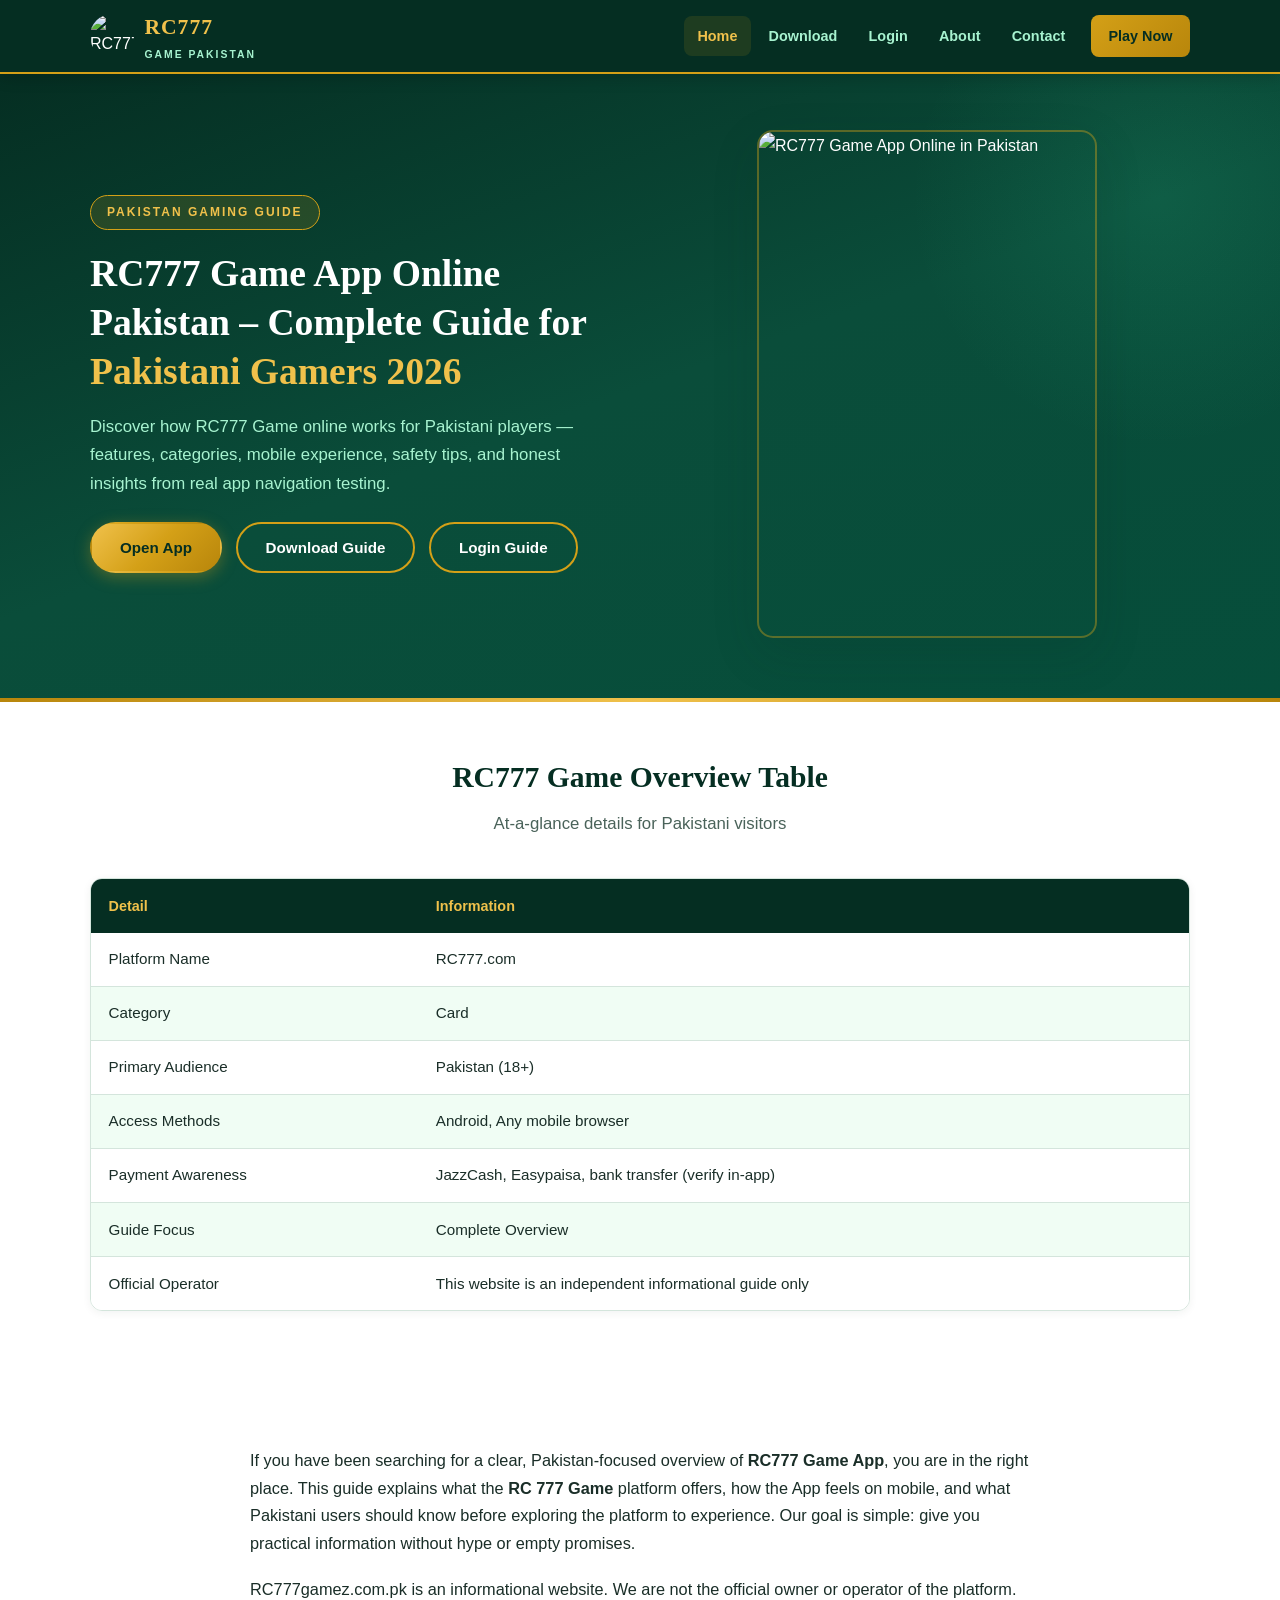
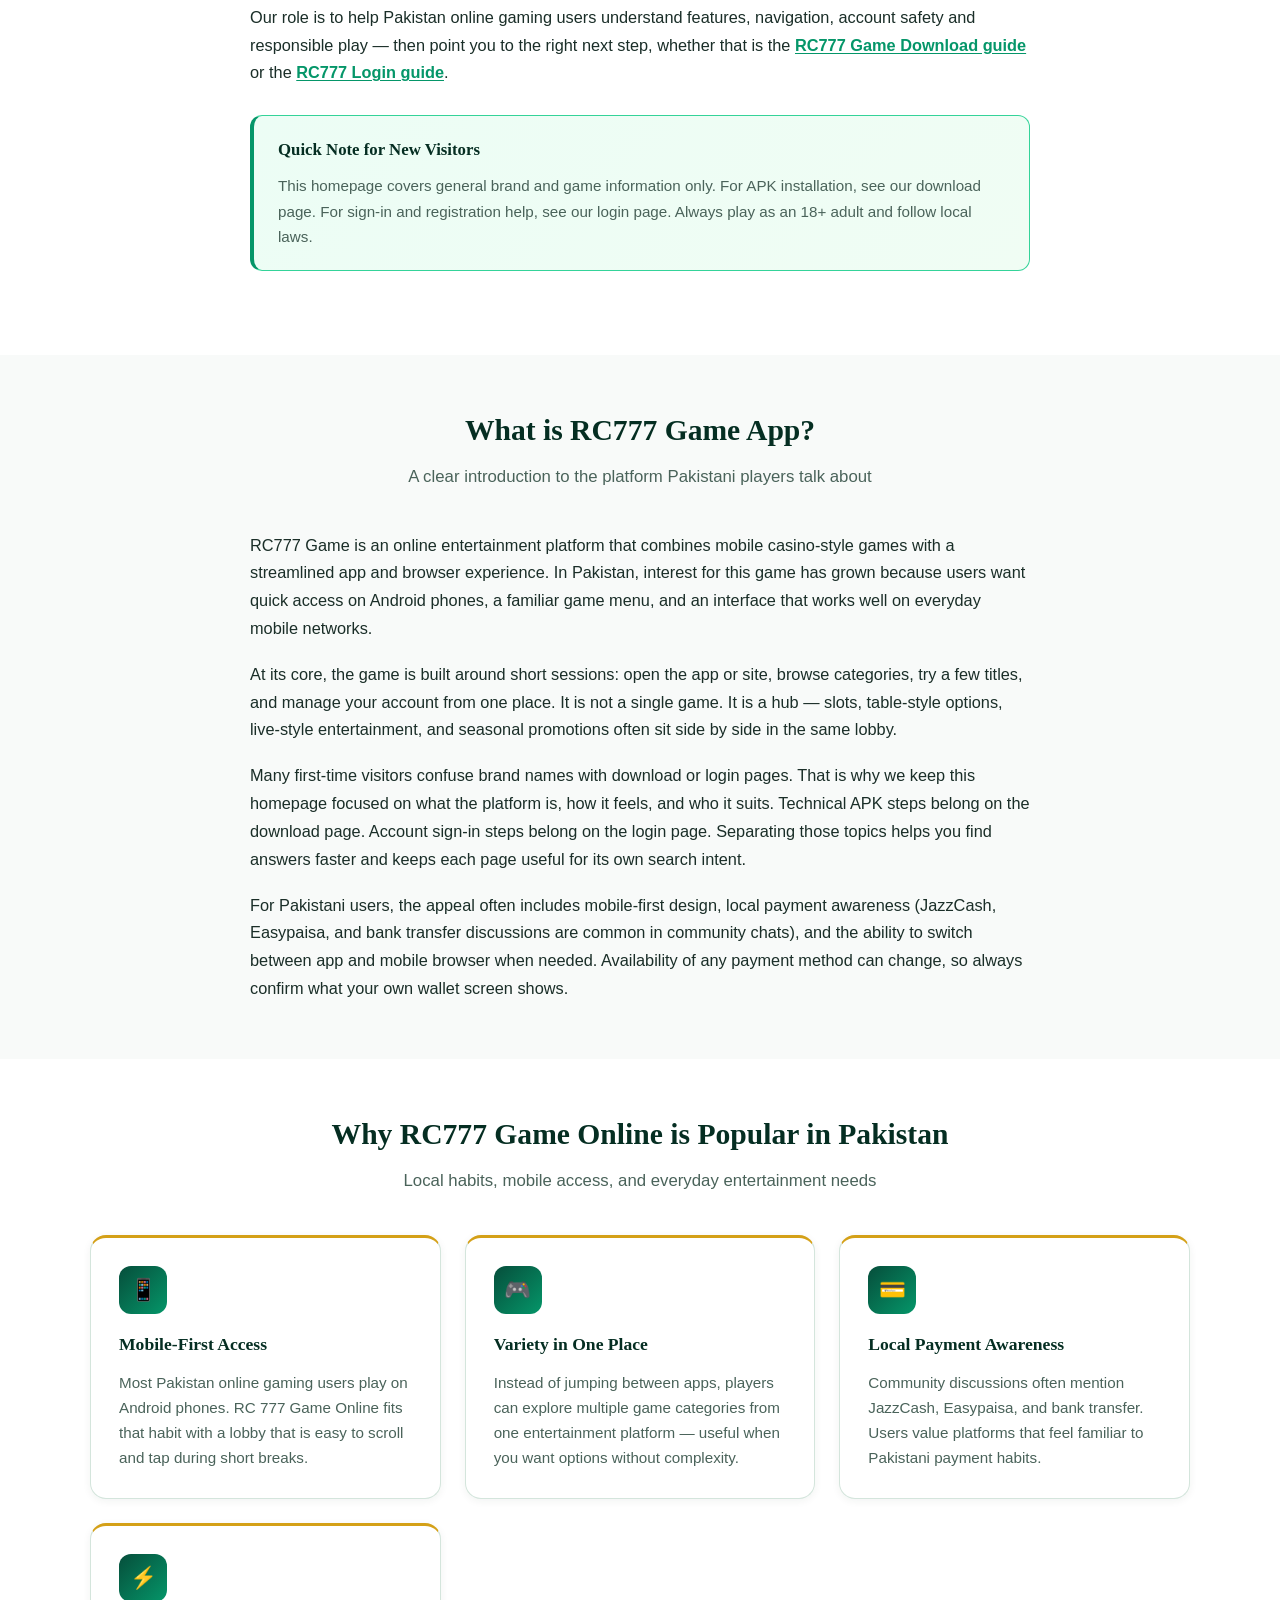
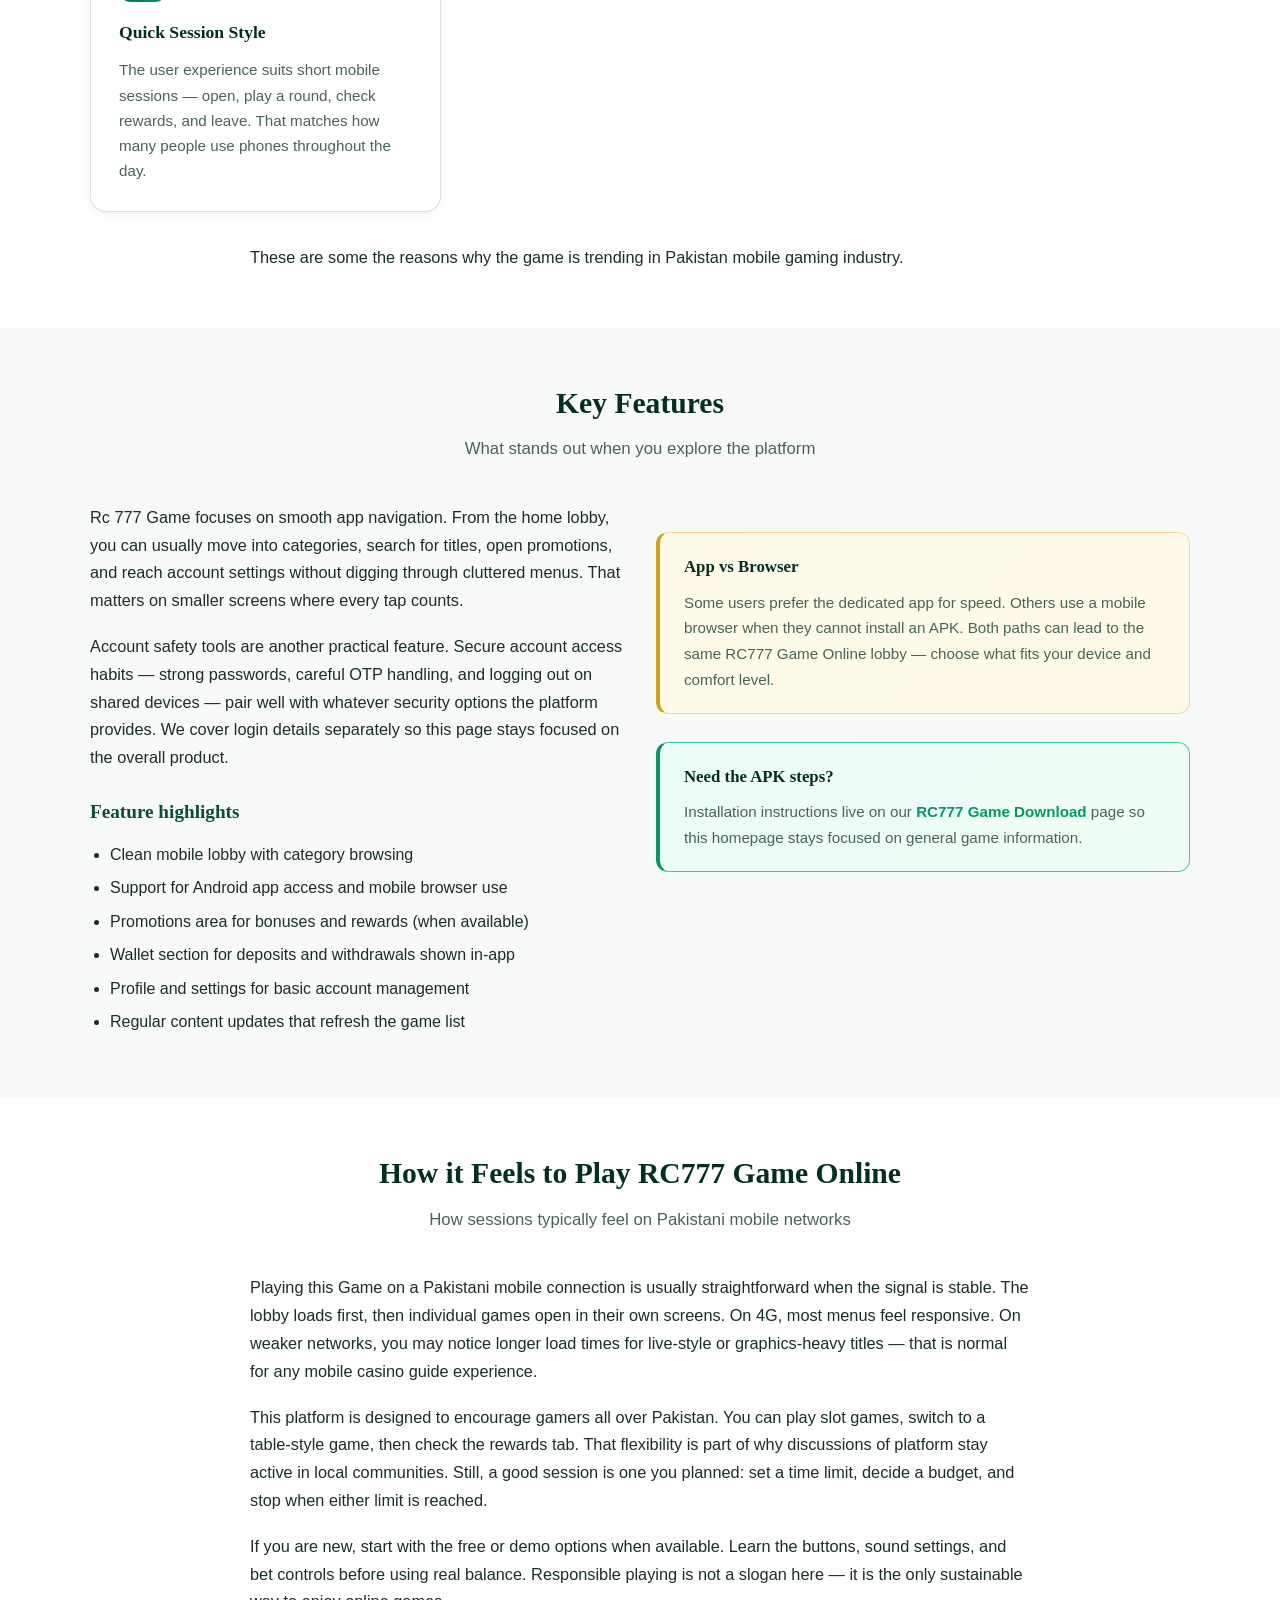
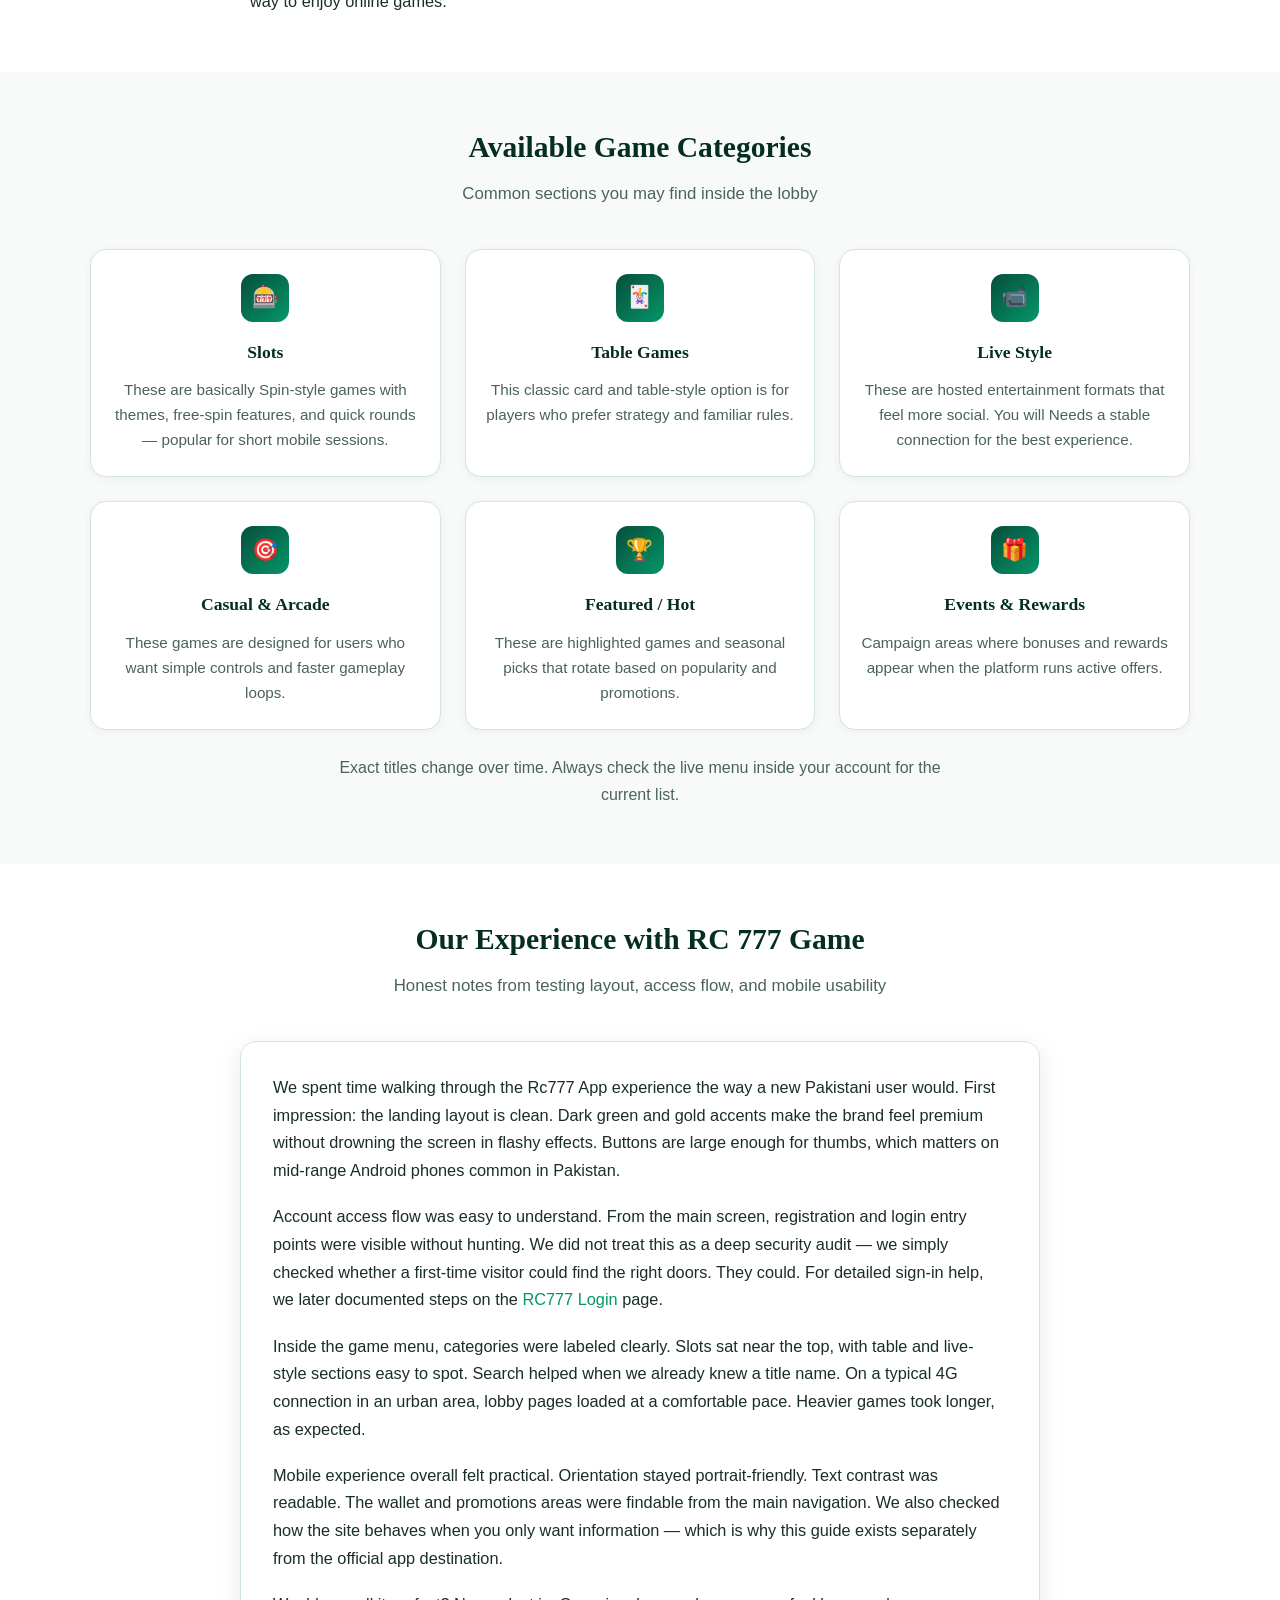
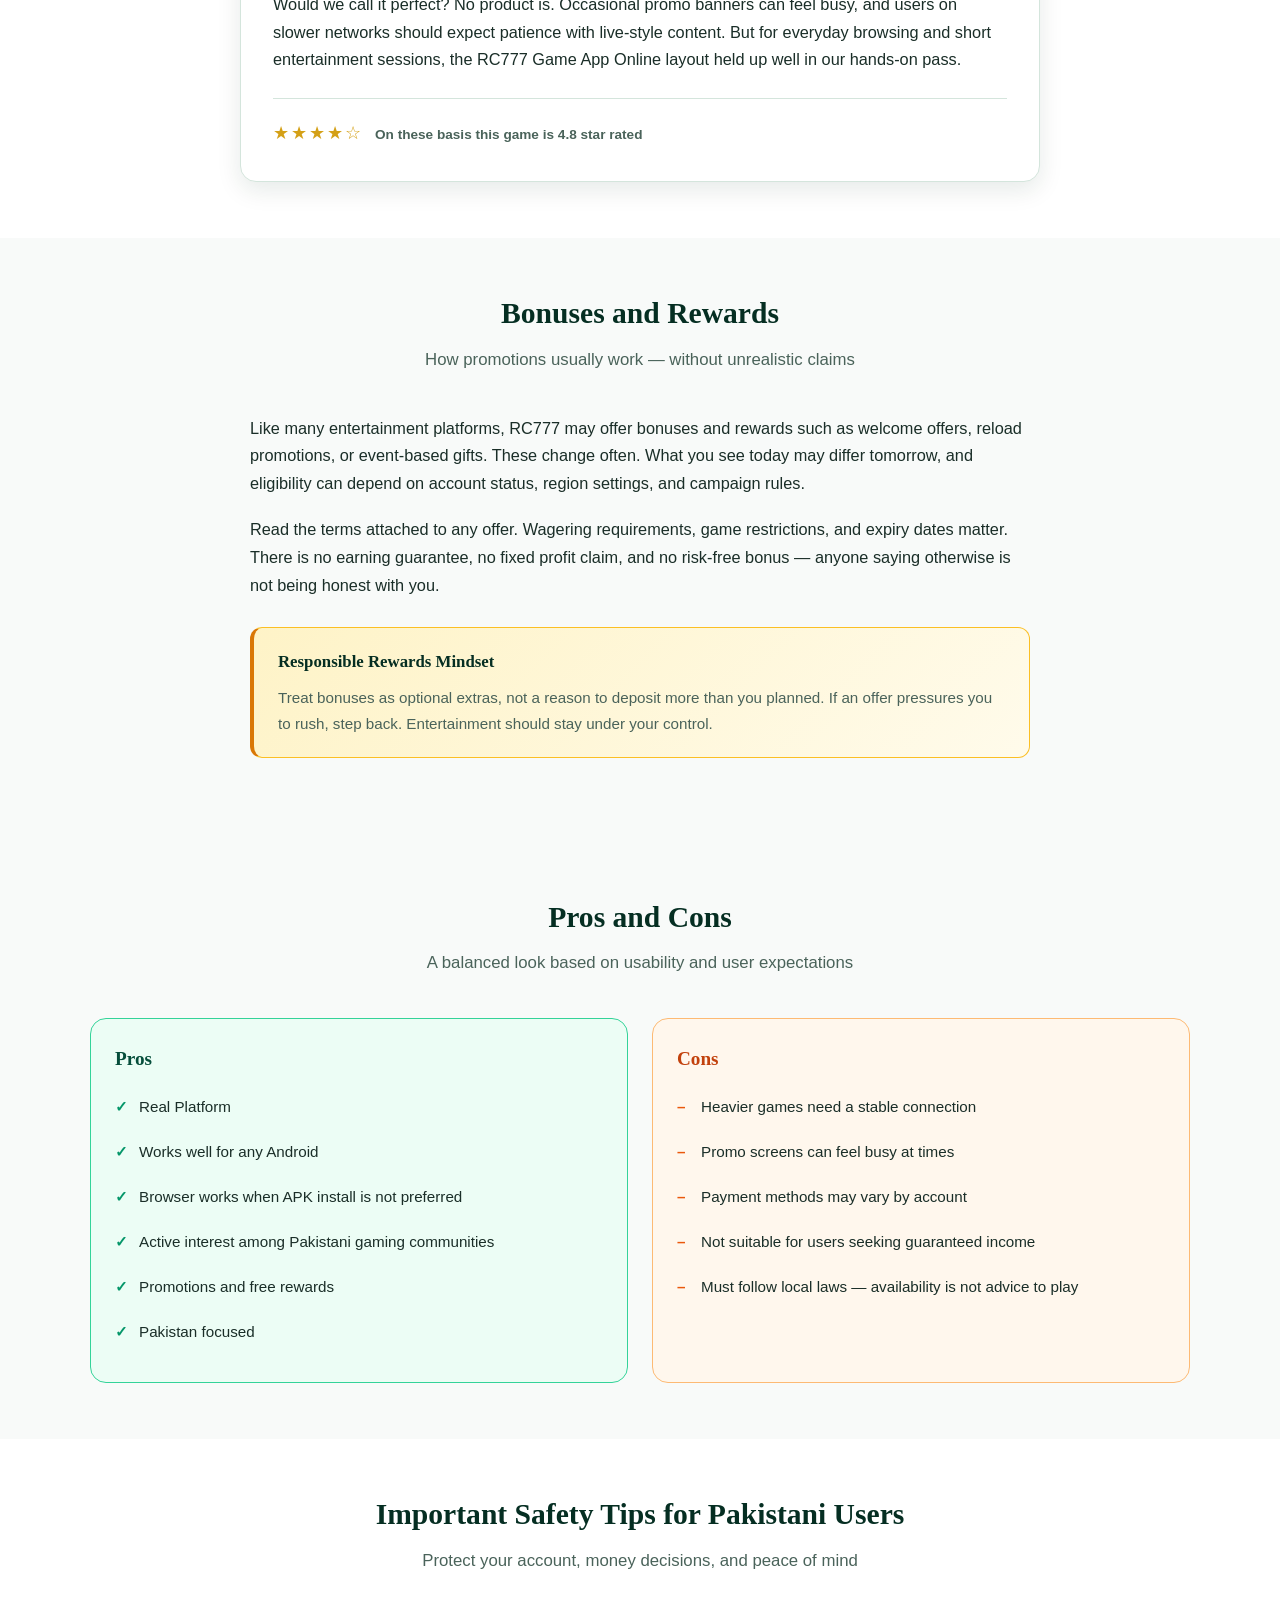
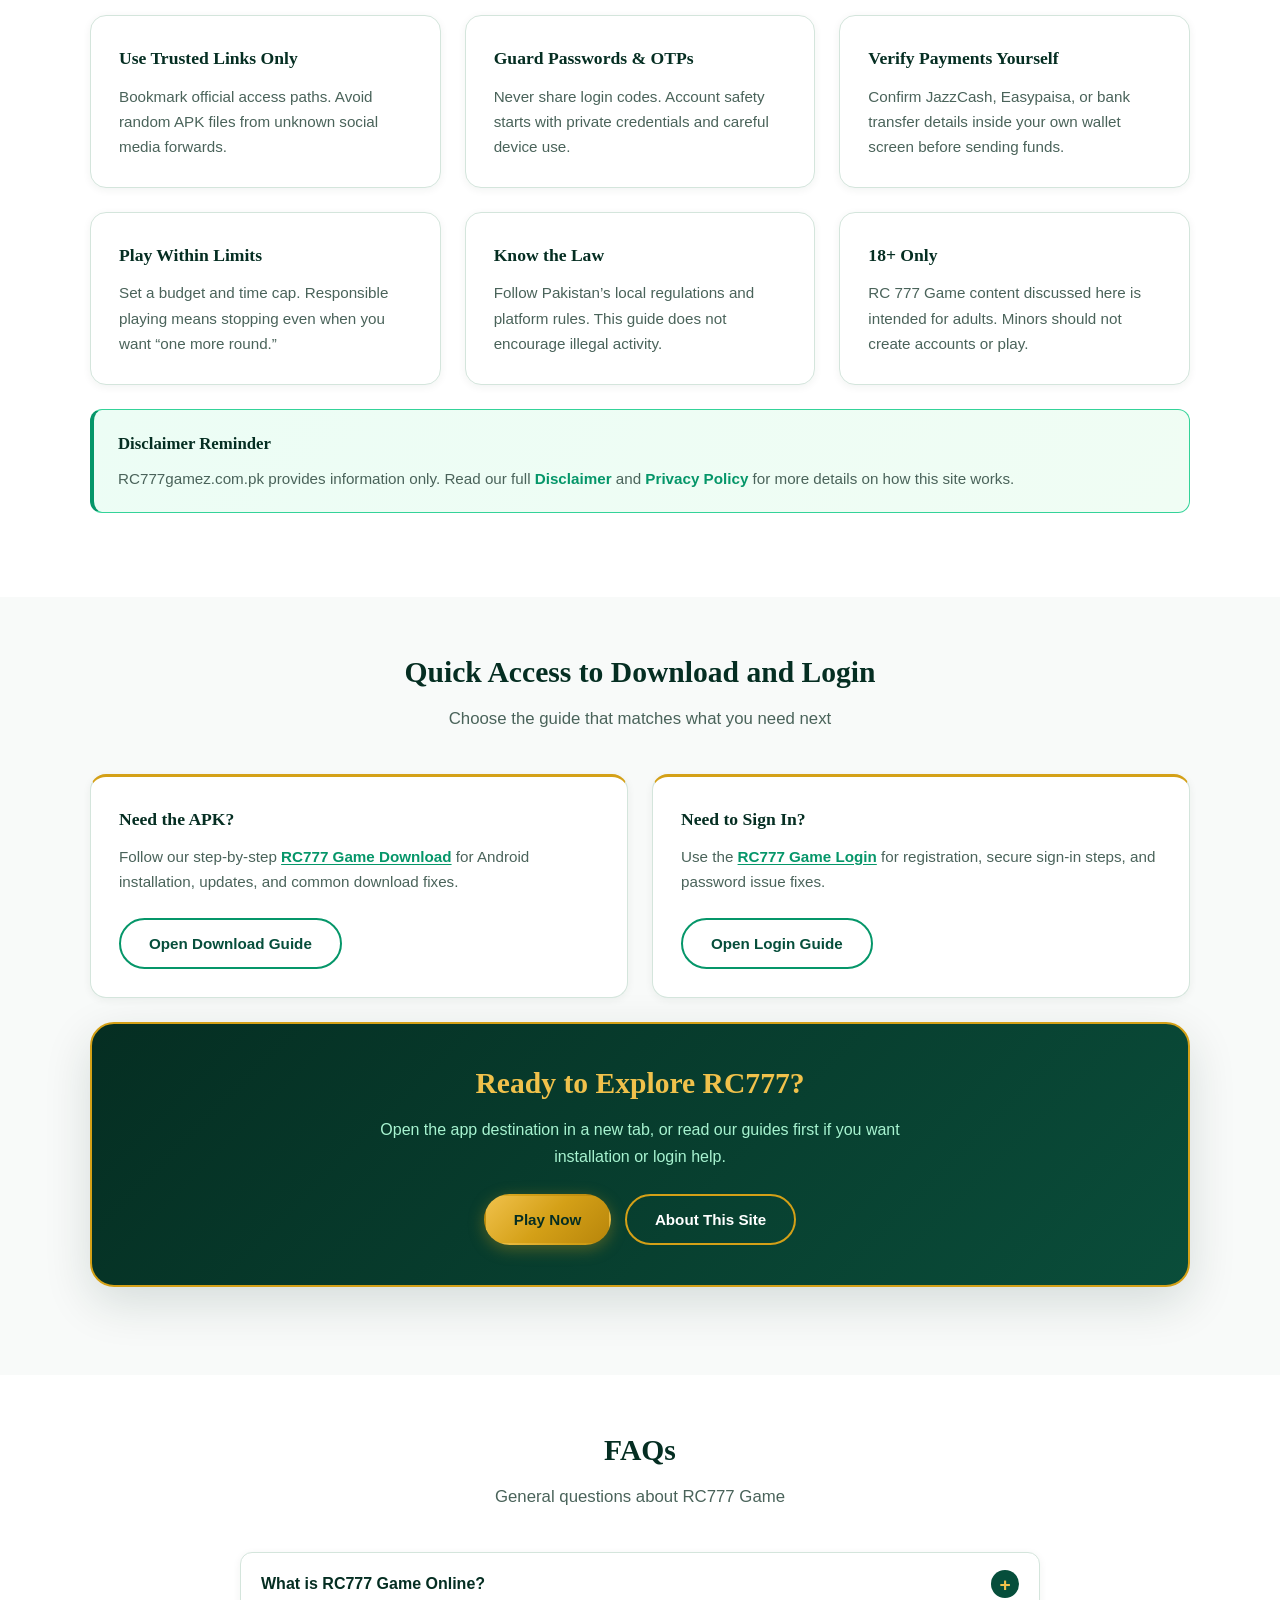
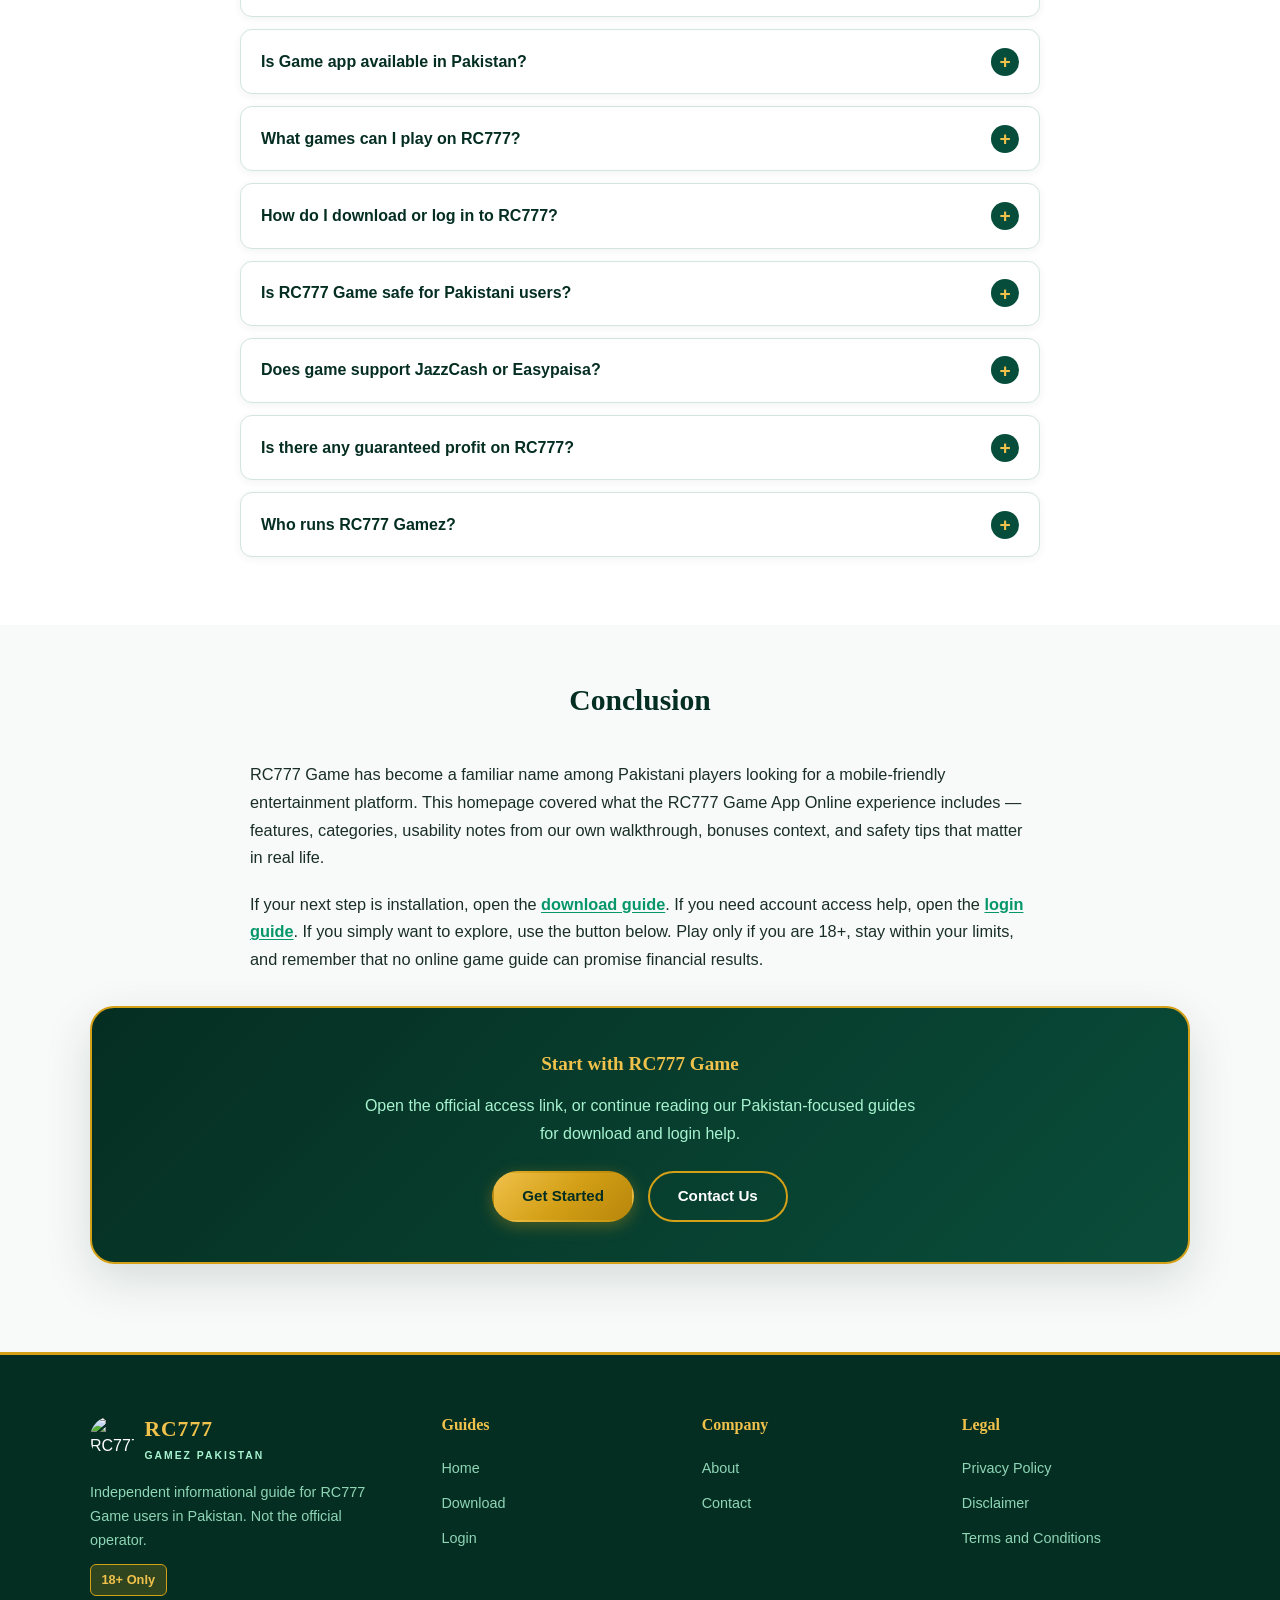
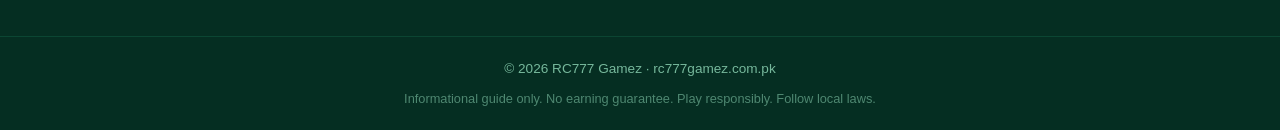
==== commit bfb26ae9: "Update index.html" ====
--- a/index.html
+++ b/index.html
@@ -83,7 +83,7 @@
             "name": "How do I download or log in to RC777?",
             "acceptedAnswer": {
               "@type": "Answer",
-              "text": "For APK installation steps, visit our RC777 Game Download guide. For sign-in help, use our RC777 Login guide. Both pages are linked from this site."
+              "text": "For APK installation steps, visit our RC777 Game Download guide. For sign-in help, use Login guide. Both pages are linked from this site."
             }
           },
           {
@@ -135,7 +135,7 @@
       <div class="container hero-grid">
         <div class="hero-content">
           <span class="hero-badge">Pakistan Gaming Guide</span>
-          <h1>RC777 Game App Pakistan – Complete Guide for <span class="gold"> Pakistani Online Gamers</span></h1>
+          <h1>RC777 Game App Online Pakistan – Complete Guide for <span class="gold"> Pakistani Gamers 2026</span></h1>
           <p class="hero-lead">Discover how RC777 Game online works for Pakistani players — features, categories, mobile experience, safety tips, and honest insights from real app navigation testing.</p>
           <div class="btn-group">
             <a href="https://www.rc777.vip/?id=665419917" class="btn btn-primary" rel="noopener noreferrer" target="_blank">Open App</a>
@@ -222,7 +222,7 @@
         </div>
         <div class="prose" style="margin: 0 auto;">
           <p>RC777 Game is an online entertainment platform that combines mobile casino-style games with a streamlined app and browser experience. In Pakistan, interest for this game has grown because users want quick access on Android phones, a familiar game menu, and an interface that works well on everyday mobile networks.</p>
-          <p>At its core, the RC777 Game App Online experience is built around short sessions: open the app or site, browse categories, try a few titles, and manage your account from one place. It is not a single game. It is a hub — slots, table-style options, live-style entertainment, and seasonal promotions often sit side by side in the same lobby.</p>
+          <p>At its core, the game is built around short sessions: open the app or site, browse categories, try a few titles, and manage your account from one place. It is not a single game. It is a hub — slots, table-style options, live-style entertainment, and seasonal promotions often sit side by side in the same lobby.</p>
           <p>Many first-time visitors confuse brand names with download or login pages. That is why we keep this homepage focused on what the platform is, how it feels, and who it suits. Technical APK steps belong on the download page. Account sign-in steps belong on the login page. Separating those topics helps you find answers faster and keeps each page useful for its own search intent.</p>
           <p>For Pakistani users, the appeal often includes mobile-first design, local payment awareness (JazzCash, Easypaisa, and bank transfer discussions are common in community chats), and the ability to switch between app and mobile browser when needed. Availability of any payment method can change, so always confirm what your own wallet screen shows.</p>
         </div>
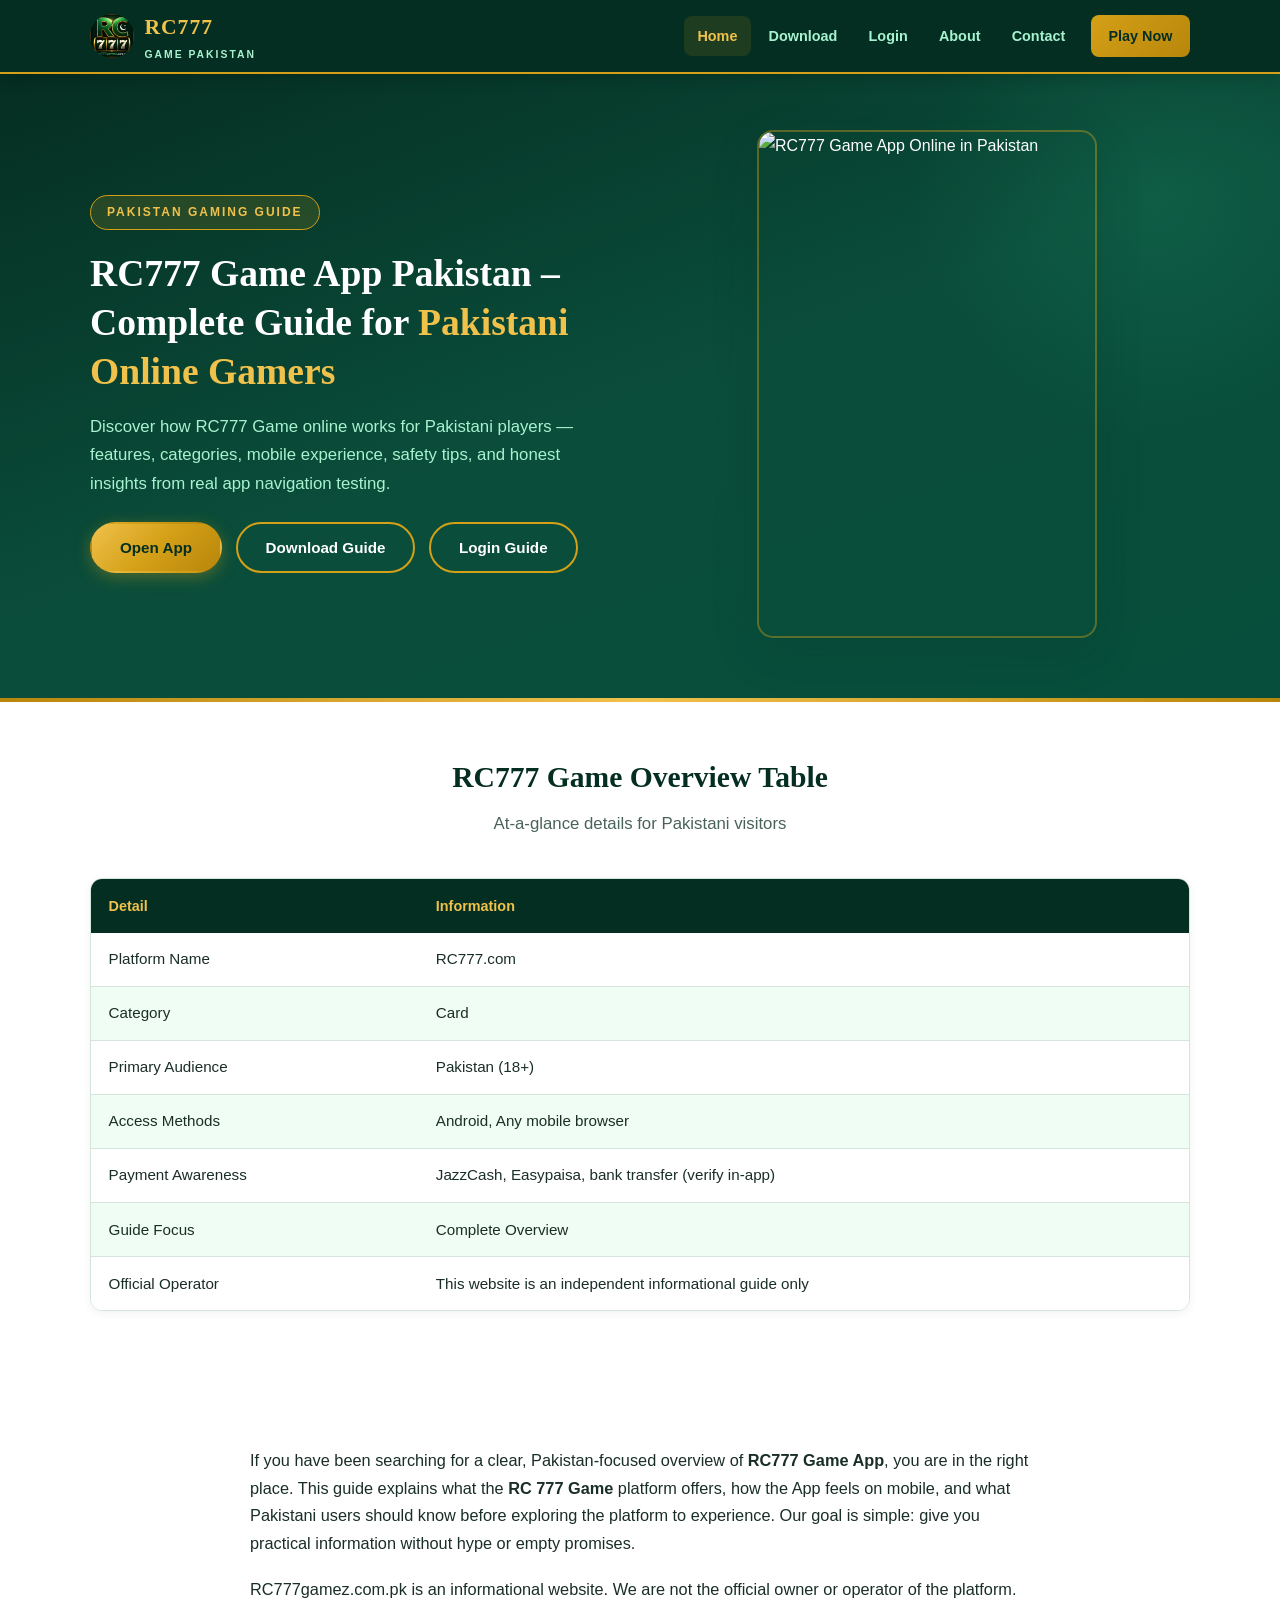
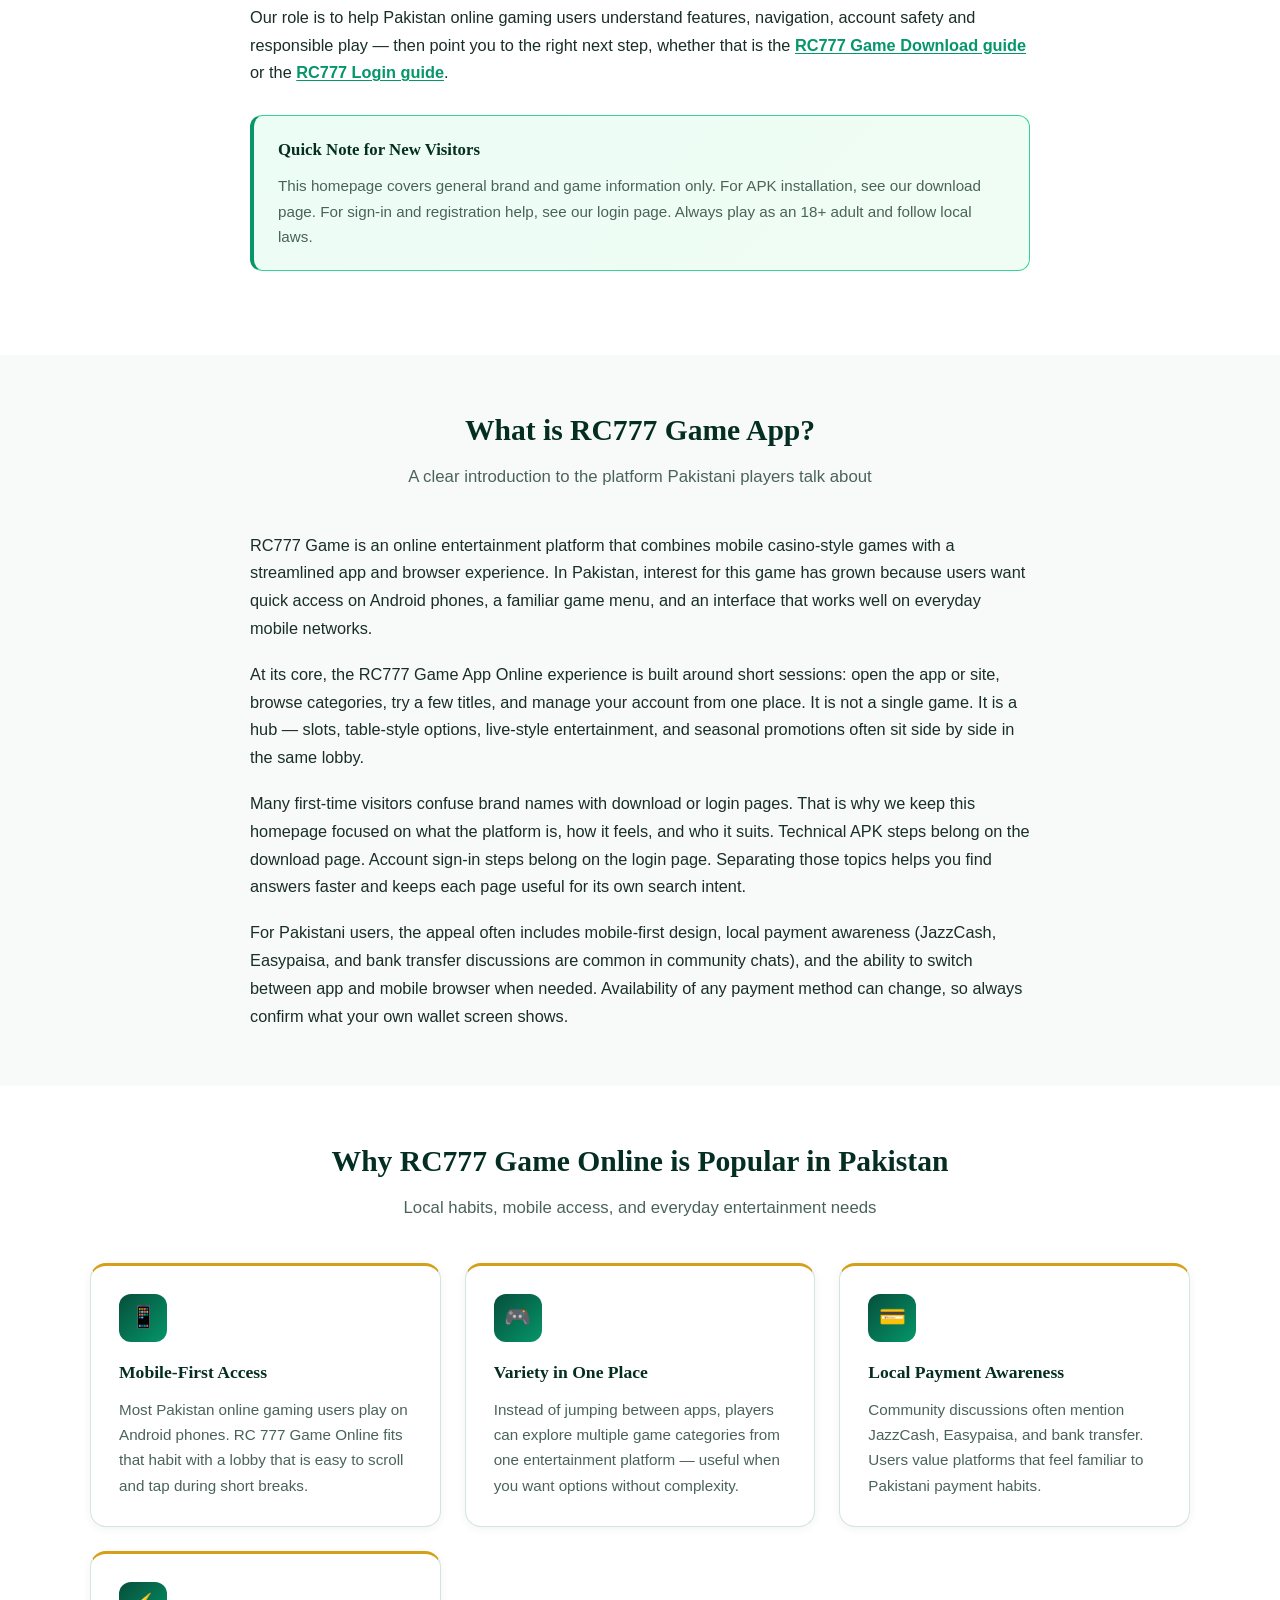
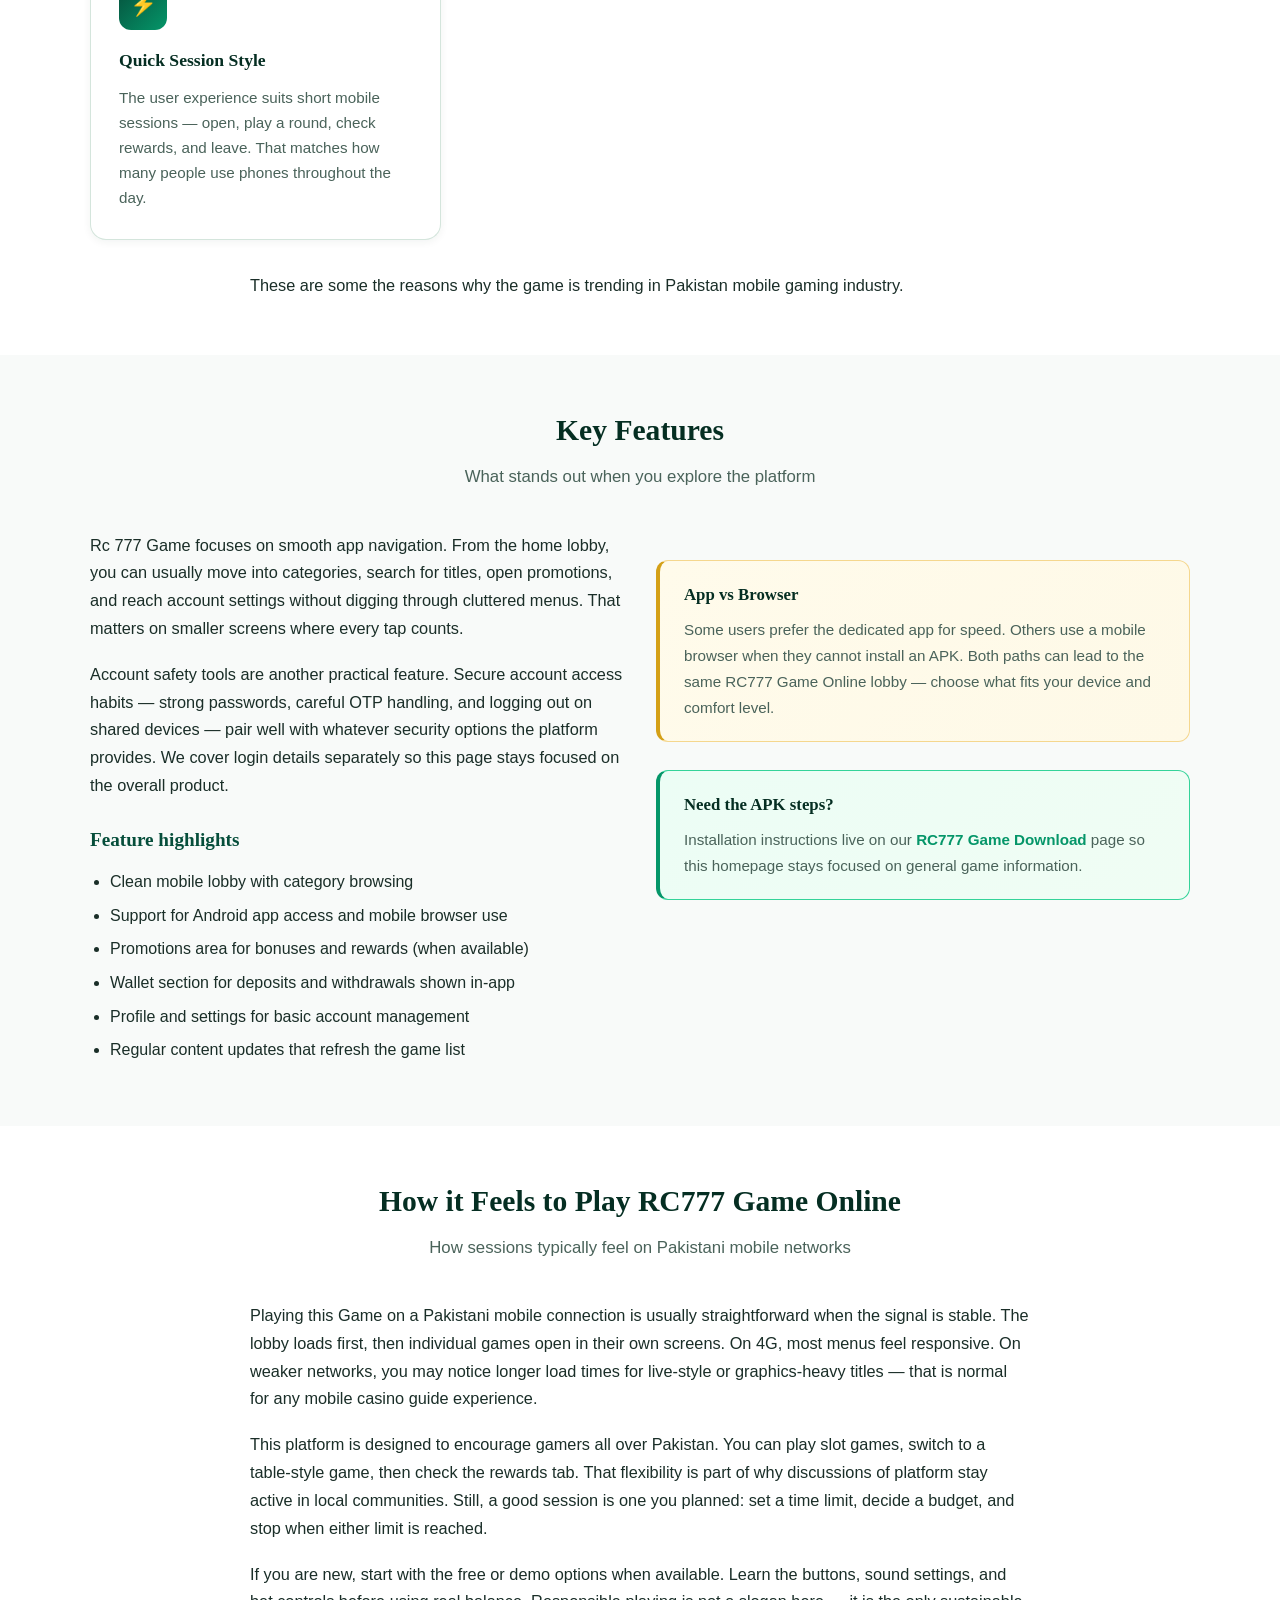
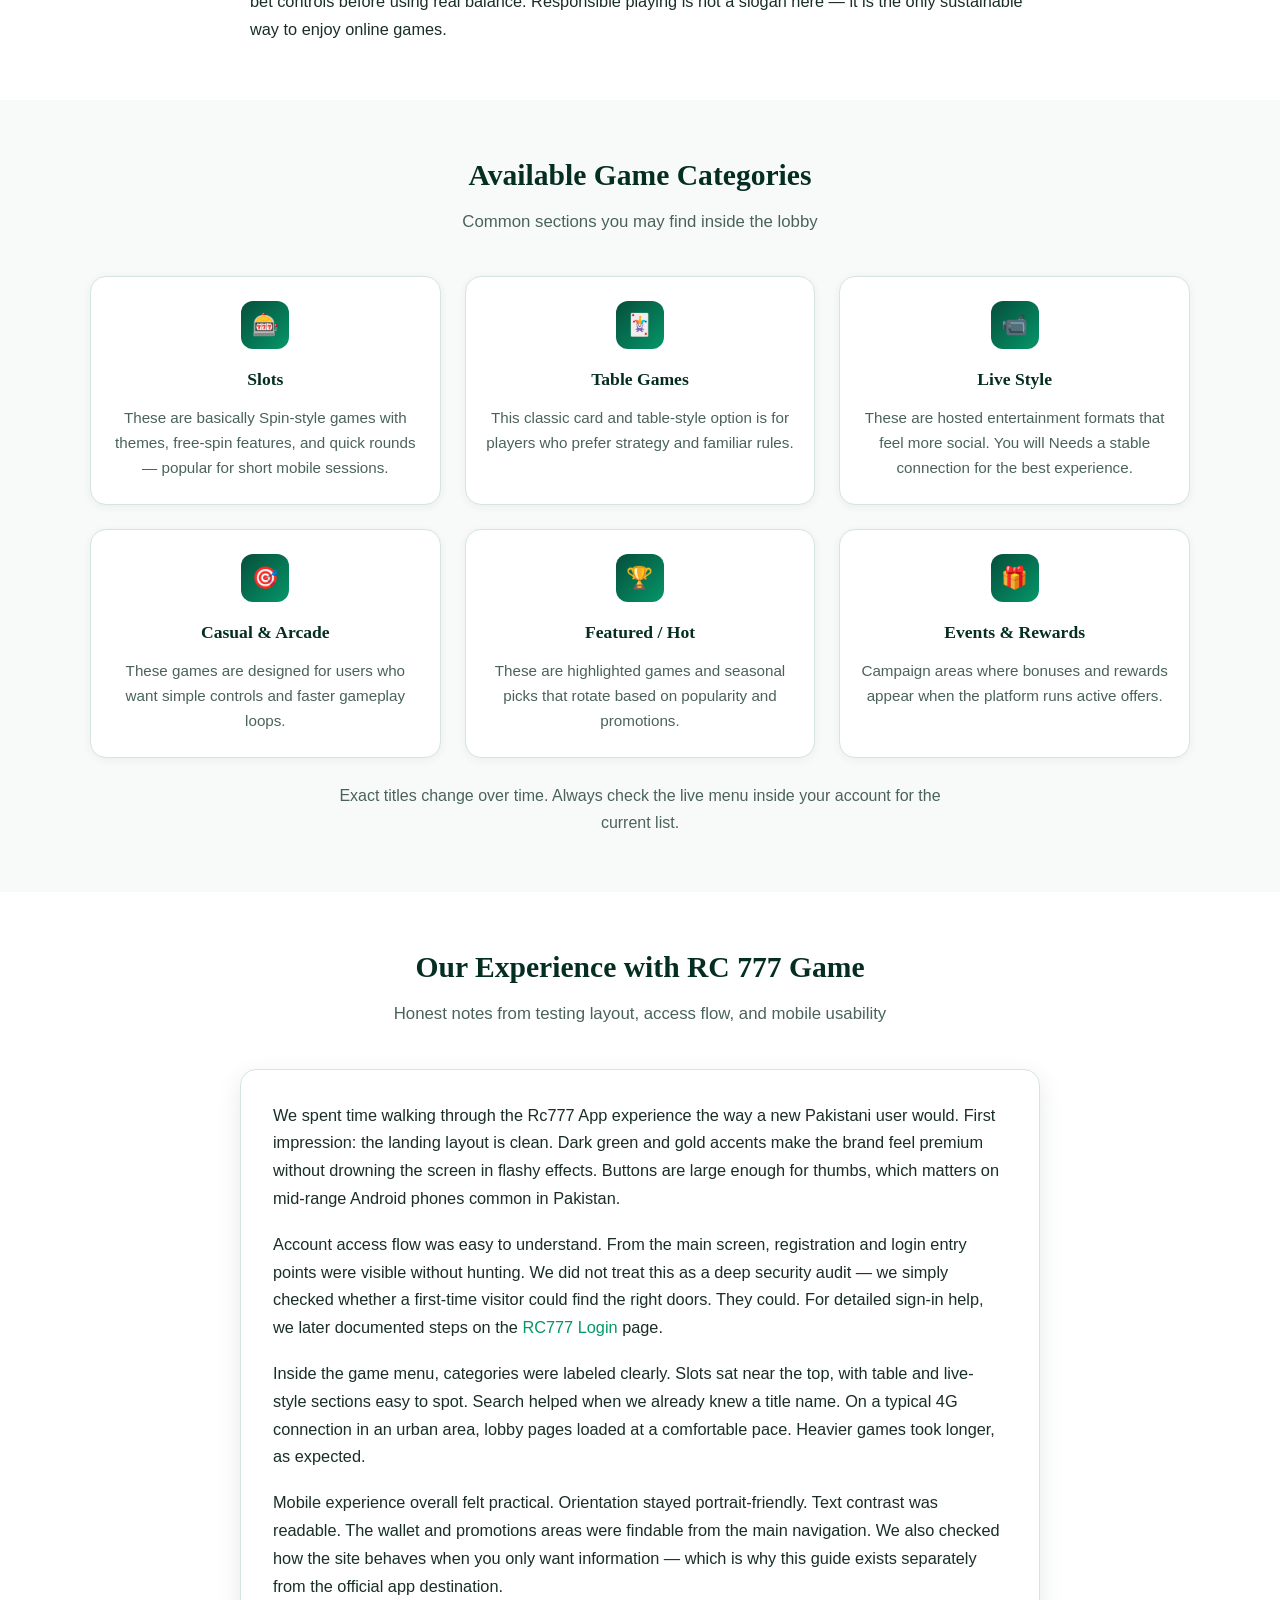
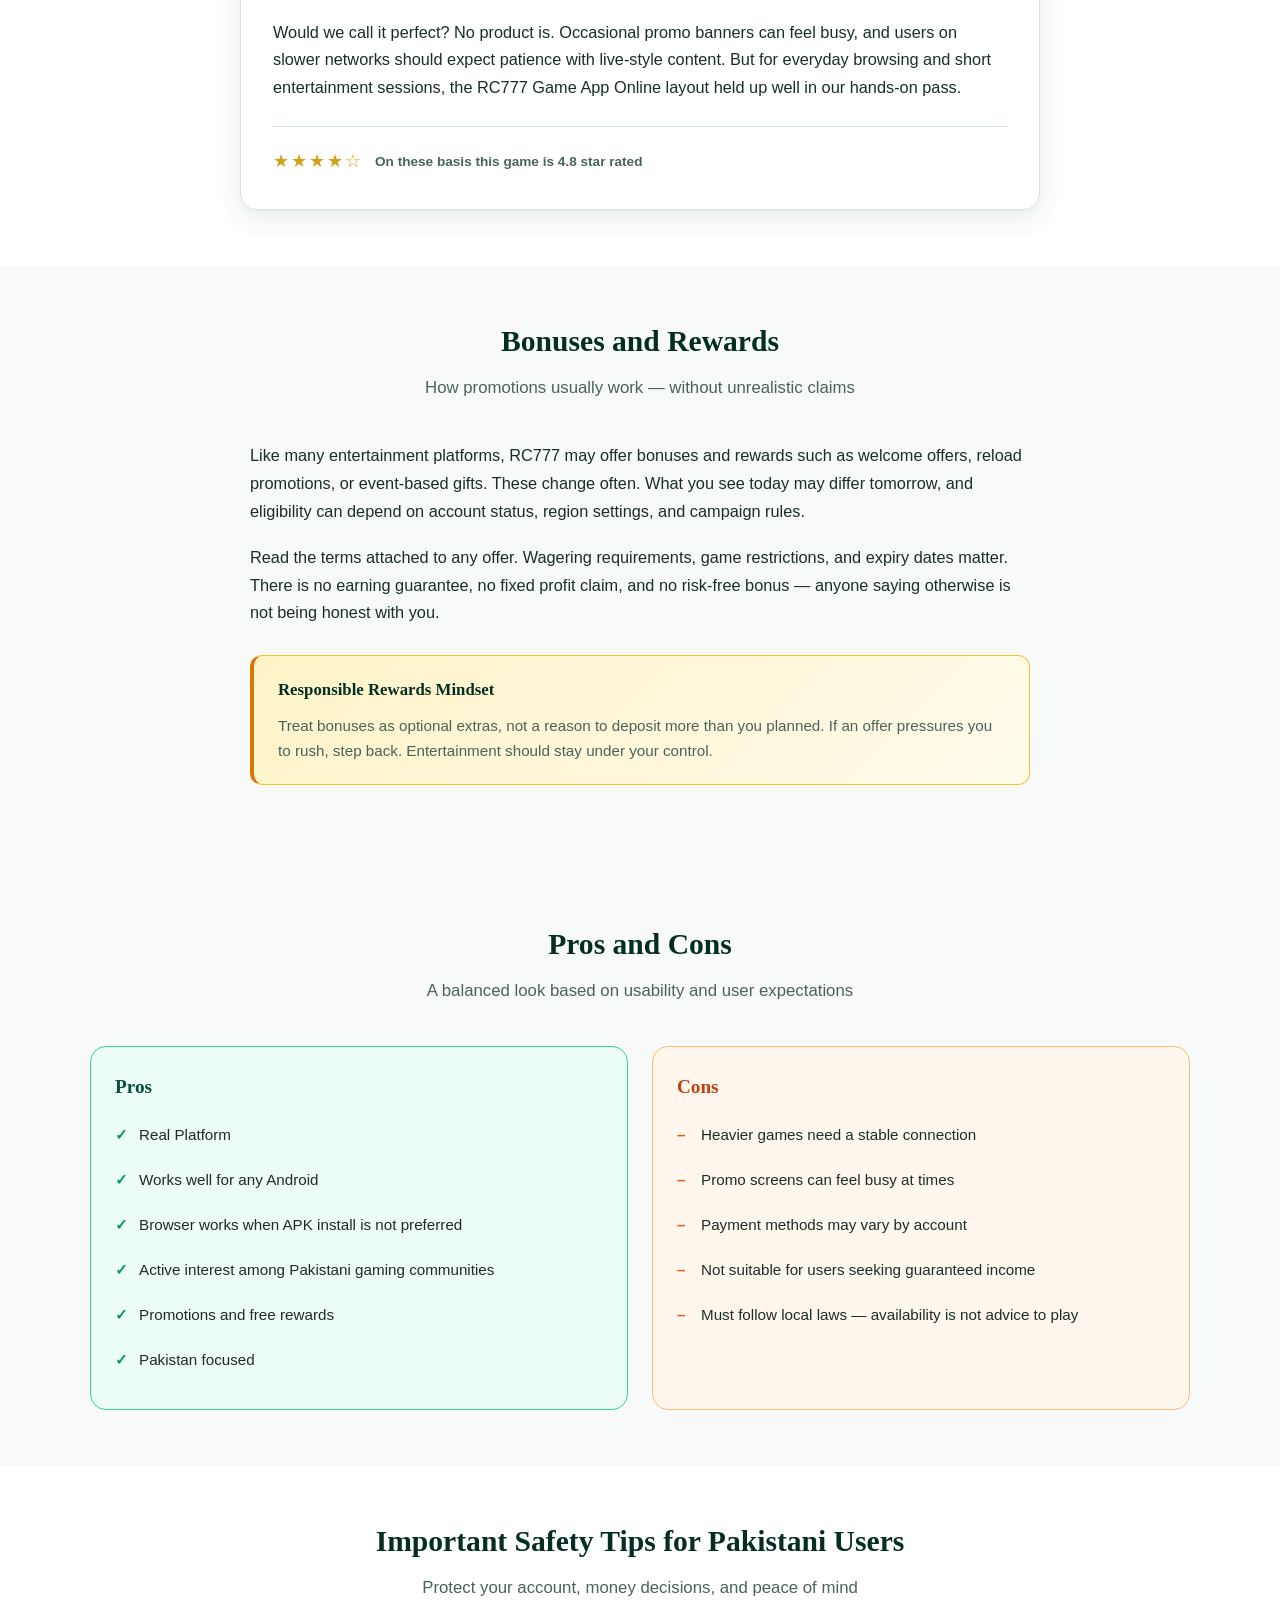
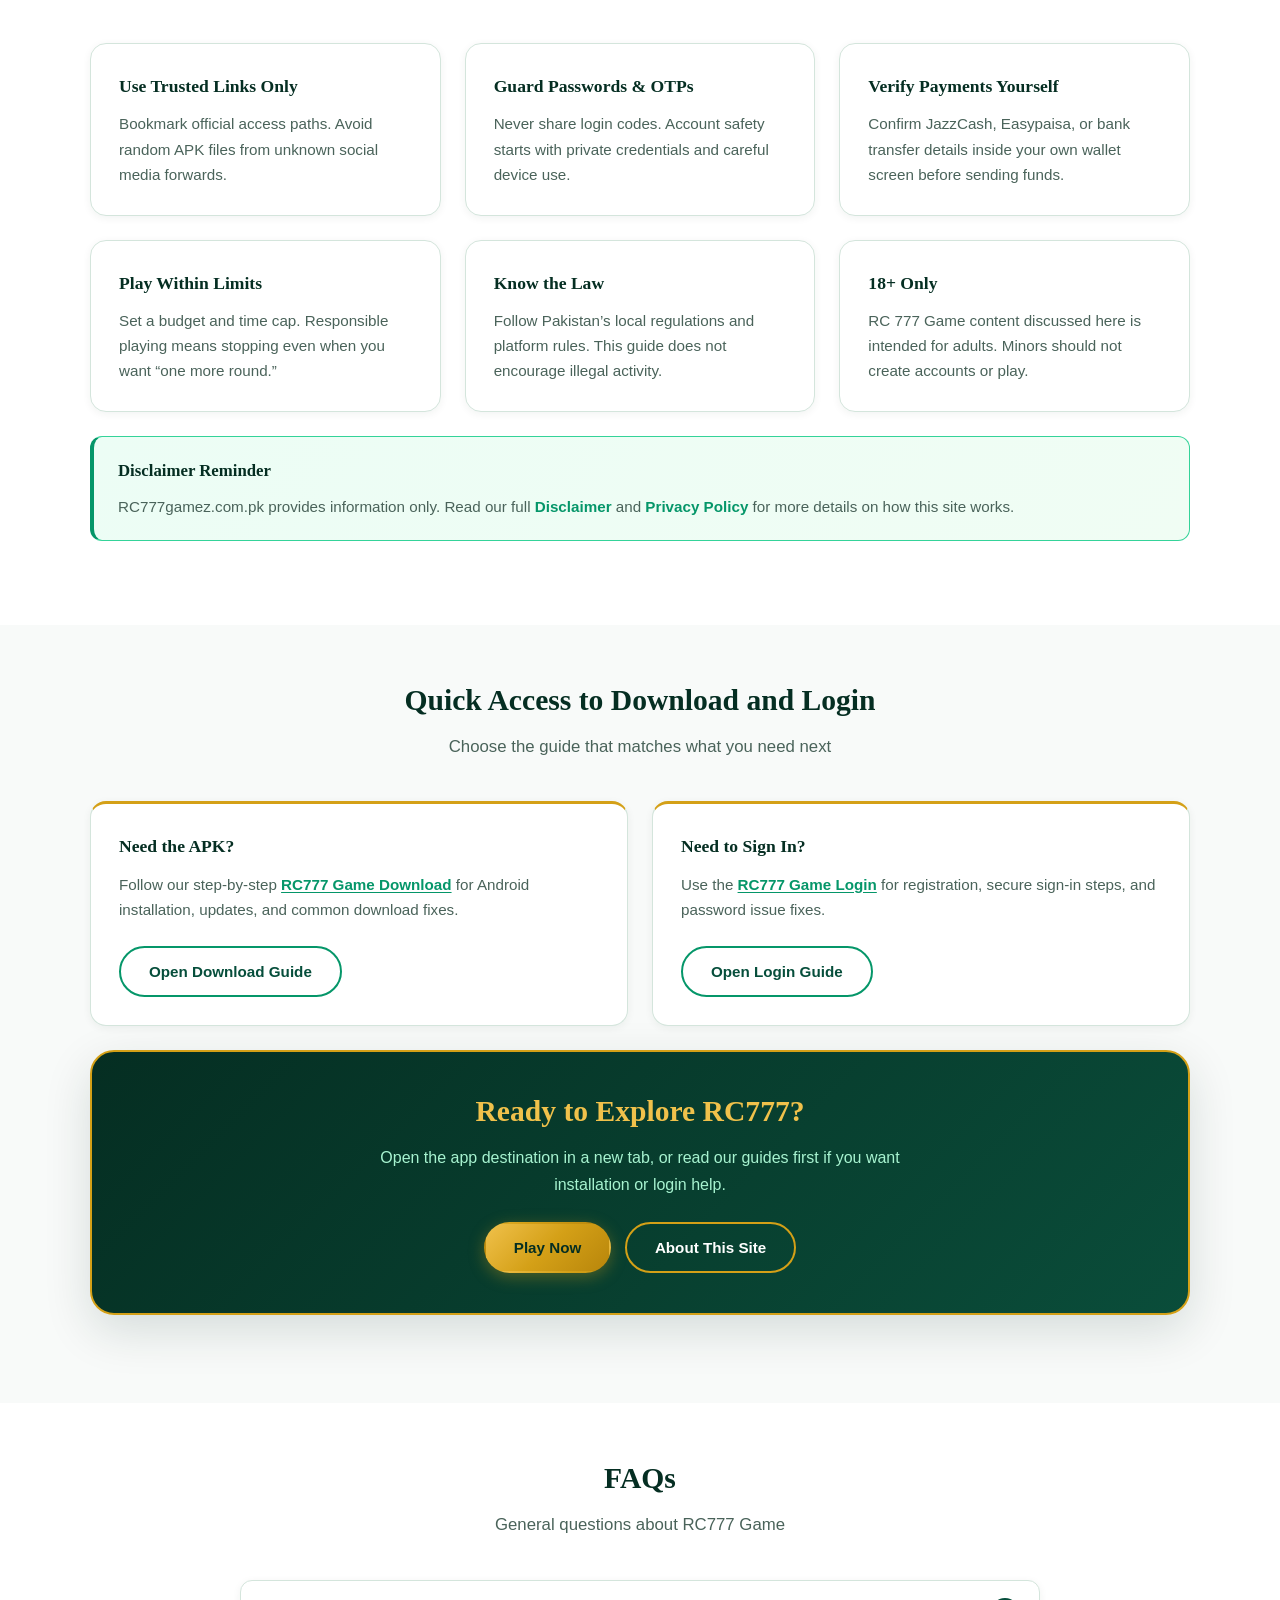
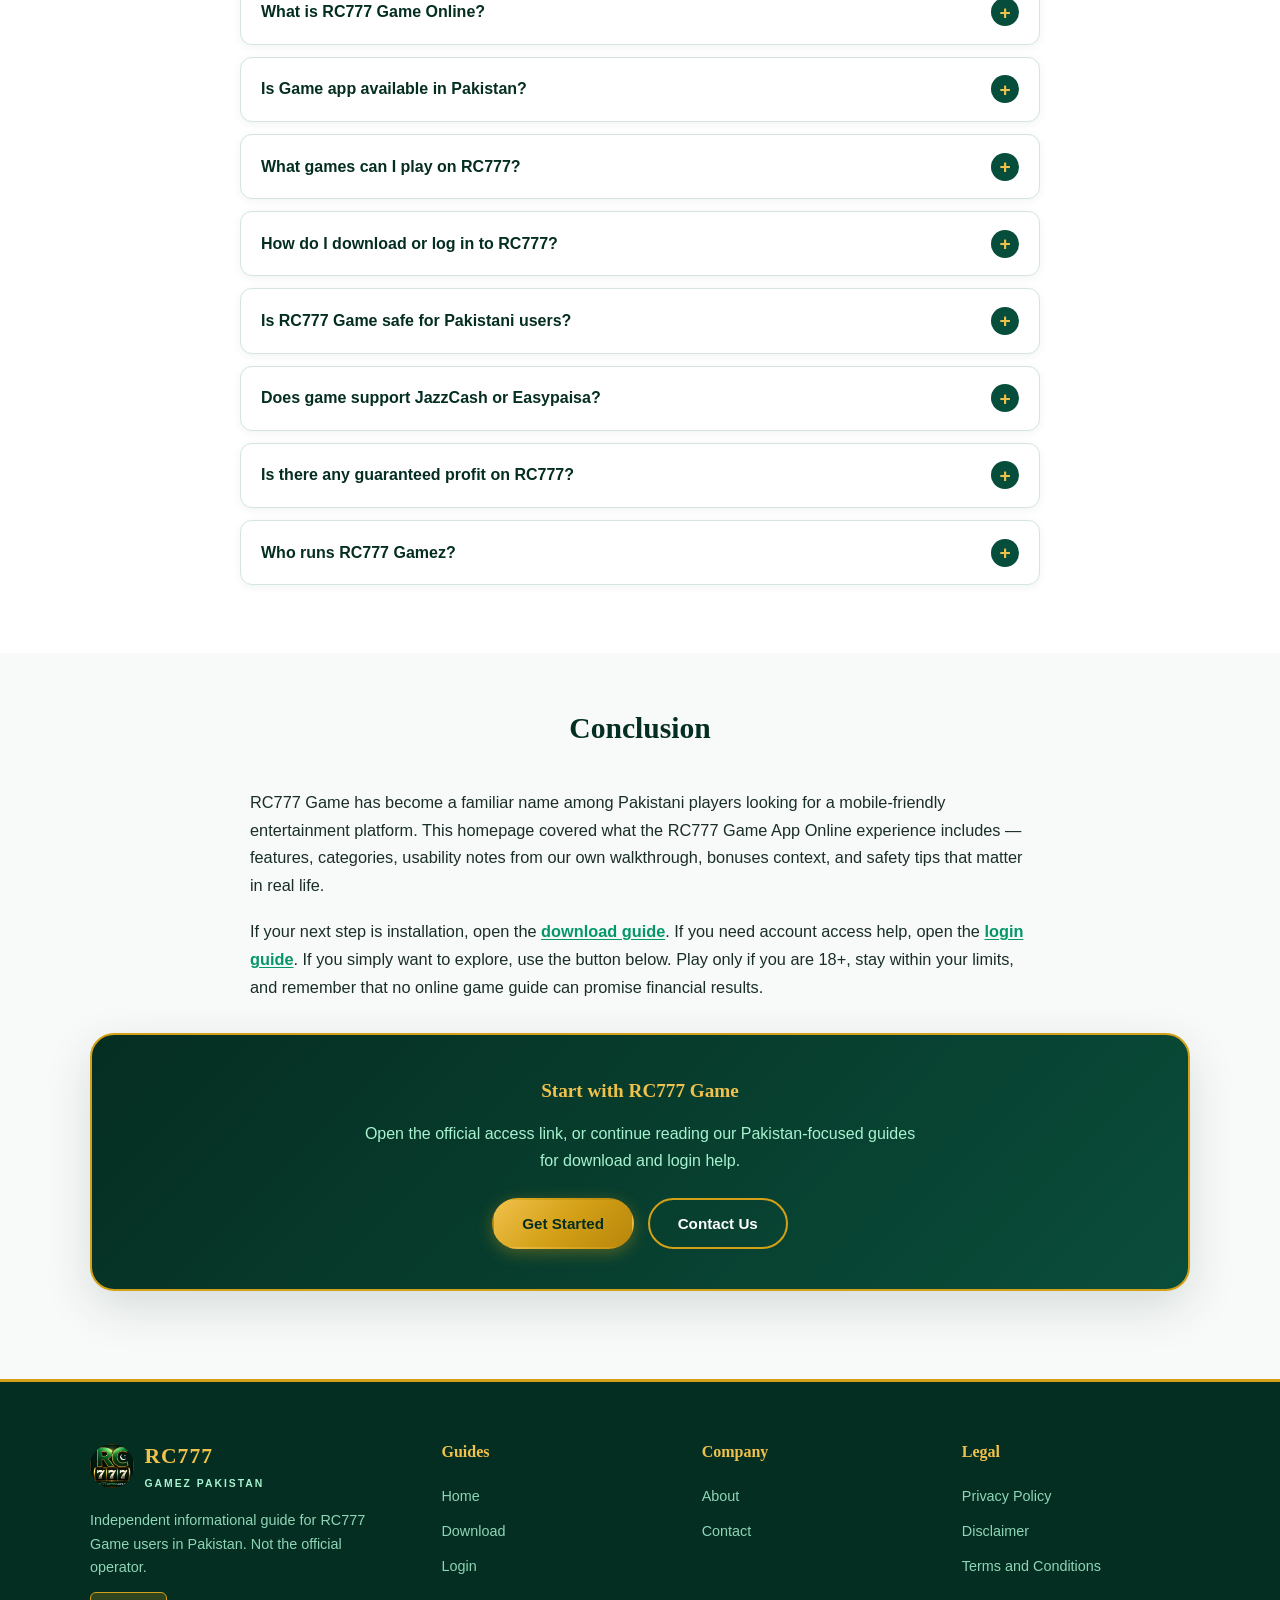
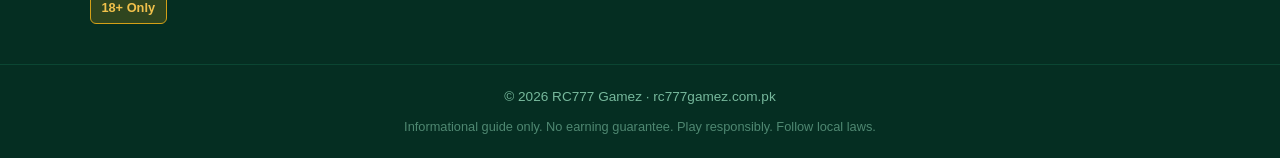
==== commit 1764803f: "Update index.html" ====
--- a/index.html
+++ b/index.html
@@ -38,7 +38,7 @@
           "url": "https://rc777gamez.com.pk/",
           "logo": {
             "@type": "ImageObject",
-            "url": "https://rc777gamez.com.pk/assets/rc777-logo.svg"
+            "url": "https://rc777gamez.com.pk/assets/Rc777-Game-Logo.webp"
           }
         }
       },
@@ -83,7 +83,7 @@
             "name": "How do I download or log in to RC777?",
             "acceptedAnswer": {
               "@type": "Answer",
-              "text": "For APK installation steps, visit our RC777 Game Download guide. For sign-in help, use Login guide. Both pages are linked from this site."
+              "text": "For APK installation steps, visit our RC777 Game Download guide. For sign-in help, use our RC777 Login guide. Both pages are linked from this site."
             }
           },
           {
@@ -112,7 +112,7 @@
   <header class="site-header">
     <div class="container header-inner">
       <a href="index.html" class="logo-link" aria-label="RC777 Game Home">
-        <img src="assets/rc777-logo.svg" alt="RC777 Logo" class="logo-img" width="44" height="44">
+        <img src="assets/Rc777-Game-Logo.webp" alt="RC777 Game" class="logo-img" width="44" height="44">
         <div class="logo-text">RC777<span>Game Pakistan</span></div>
       </a>
       <button class="nav-toggle" type="button" aria-label="Open menu" aria-expanded="false" aria-controls="main-nav">
@@ -135,7 +135,7 @@
       <div class="container hero-grid">
         <div class="hero-content">
           <span class="hero-badge">Pakistan Gaming Guide</span>
-          <h1>RC777 Game App Online Pakistan – Complete Guide for <span class="gold"> Pakistani Gamers 2026</span></h1>
+          <h1>RC777 Game App Pakistan – Complete Guide for <span class="gold"> Pakistani Online Gamers</span></h1>
           <p class="hero-lead">Discover how RC777 Game online works for Pakistani players — features, categories, mobile experience, safety tips, and honest insights from real app navigation testing.</p>
           <div class="btn-group">
             <a href="https://www.rc777.vip/?id=665419917" class="btn btn-primary" rel="noopener noreferrer" target="_blank">Open App</a>
@@ -222,7 +222,7 @@
         </div>
         <div class="prose" style="margin: 0 auto;">
           <p>RC777 Game is an online entertainment platform that combines mobile casino-style games with a streamlined app and browser experience. In Pakistan, interest for this game has grown because users want quick access on Android phones, a familiar game menu, and an interface that works well on everyday mobile networks.</p>
-          <p>At its core, the game is built around short sessions: open the app or site, browse categories, try a few titles, and manage your account from one place. It is not a single game. It is a hub — slots, table-style options, live-style entertainment, and seasonal promotions often sit side by side in the same lobby.</p>
+          <p>At its core, the RC777 Game App Online experience is built around short sessions: open the app or site, browse categories, try a few titles, and manage your account from one place. It is not a single game. It is a hub — slots, table-style options, live-style entertainment, and seasonal promotions often sit side by side in the same lobby.</p>
           <p>Many first-time visitors confuse brand names with download or login pages. That is why we keep this homepage focused on what the platform is, how it feels, and who it suits. Technical APK steps belong on the download page. Account sign-in steps belong on the login page. Separating those topics helps you find answers faster and keeps each page useful for its own search intent.</p>
           <p>For Pakistani users, the appeal often includes mobile-first design, local payment awareness (JazzCash, Easypaisa, and bank transfer discussions are common in community chats), and the ability to switch between app and mobile browser when needed. Availability of any payment method can change, so always confirm what your own wallet screen shows.</p>
         </div>
@@ -573,7 +573,7 @@
     <div class="container footer-grid">
       <div class="footer-brand">
         <a href="index.html" class="logo-link">
-          <img src="assets/rc777-logo.svg" alt="RC777 Logo" class="logo-img" width="44" height="44" loading="lazy">
+          <img src="assets/Rc777-Game-Logo.webp" alt="RC777 Game" class="logo-img" width="44" height="44" loading="lazy">
           <div class="logo-text">RC777<span>Gamez Pakistan</span></div>
         </a>
         <p>Independent informational guide for RC777 Game users in Pakistan. Not the official operator.</p>
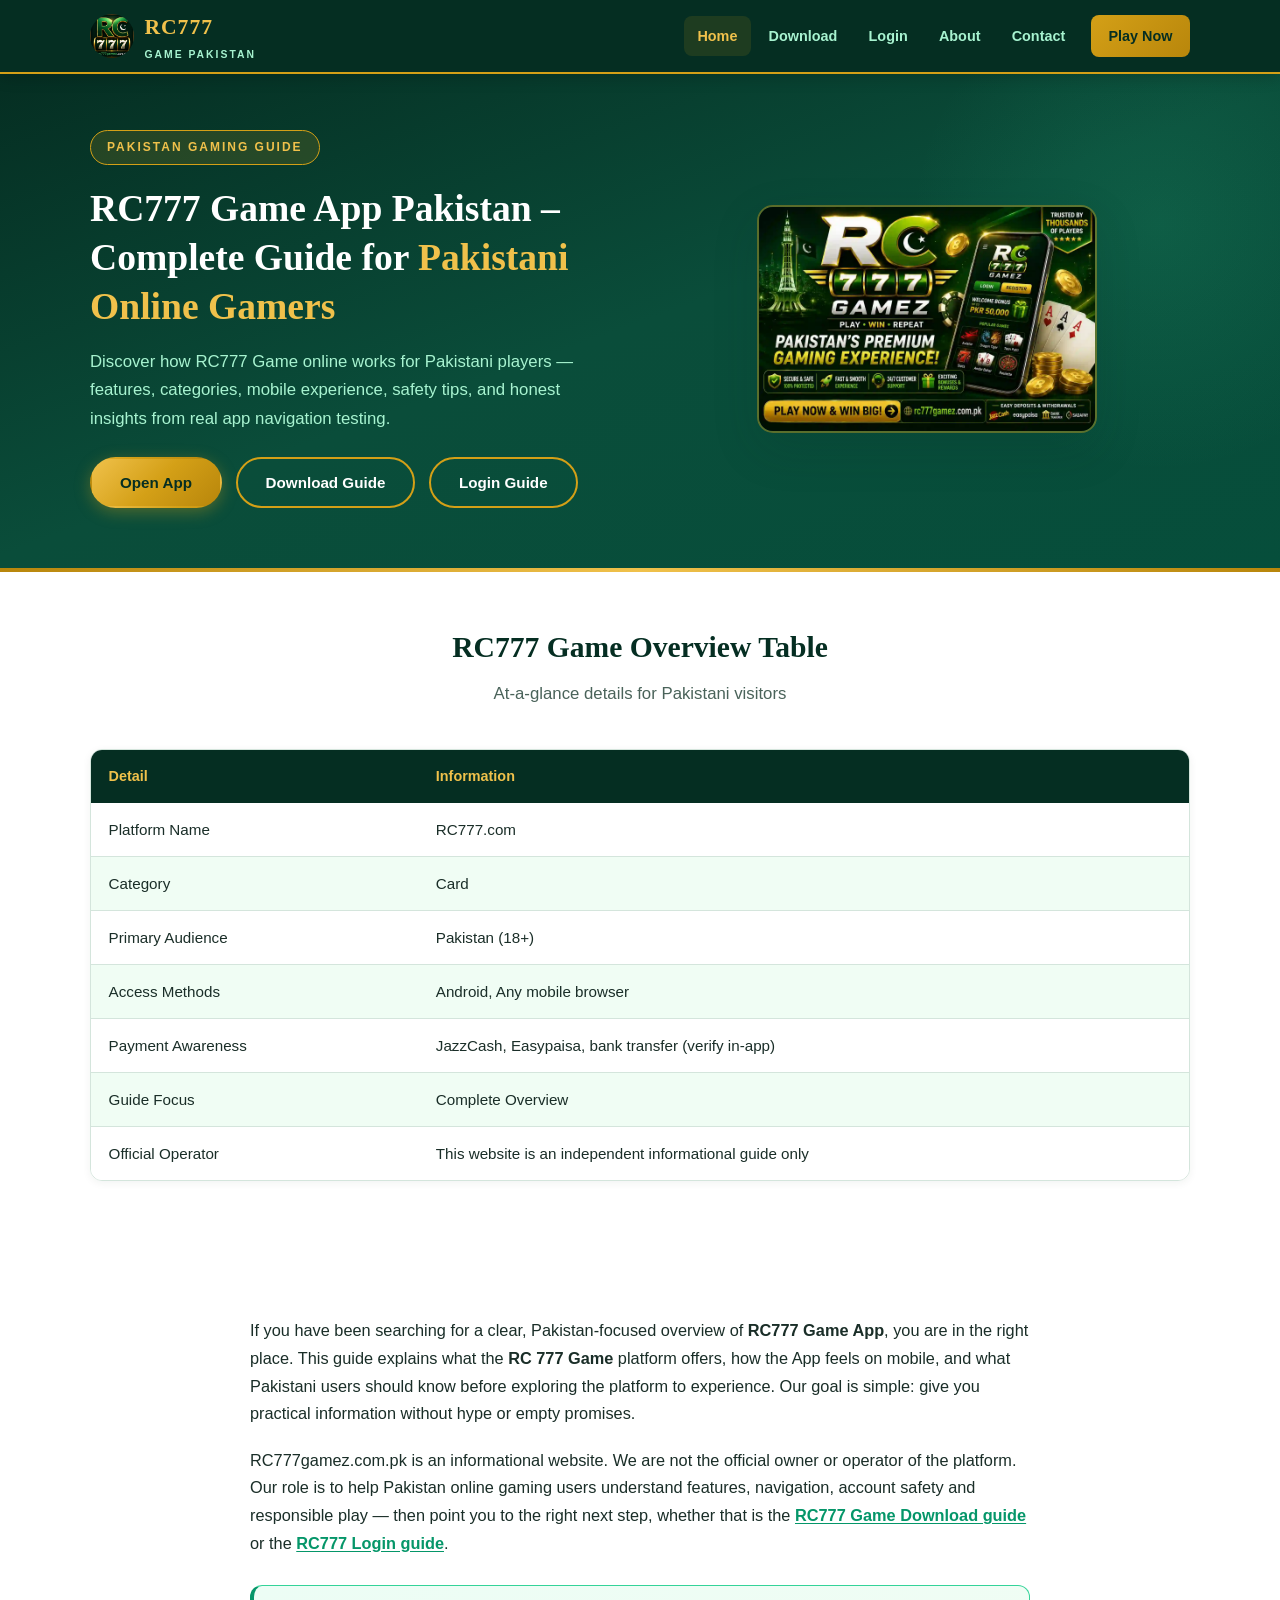
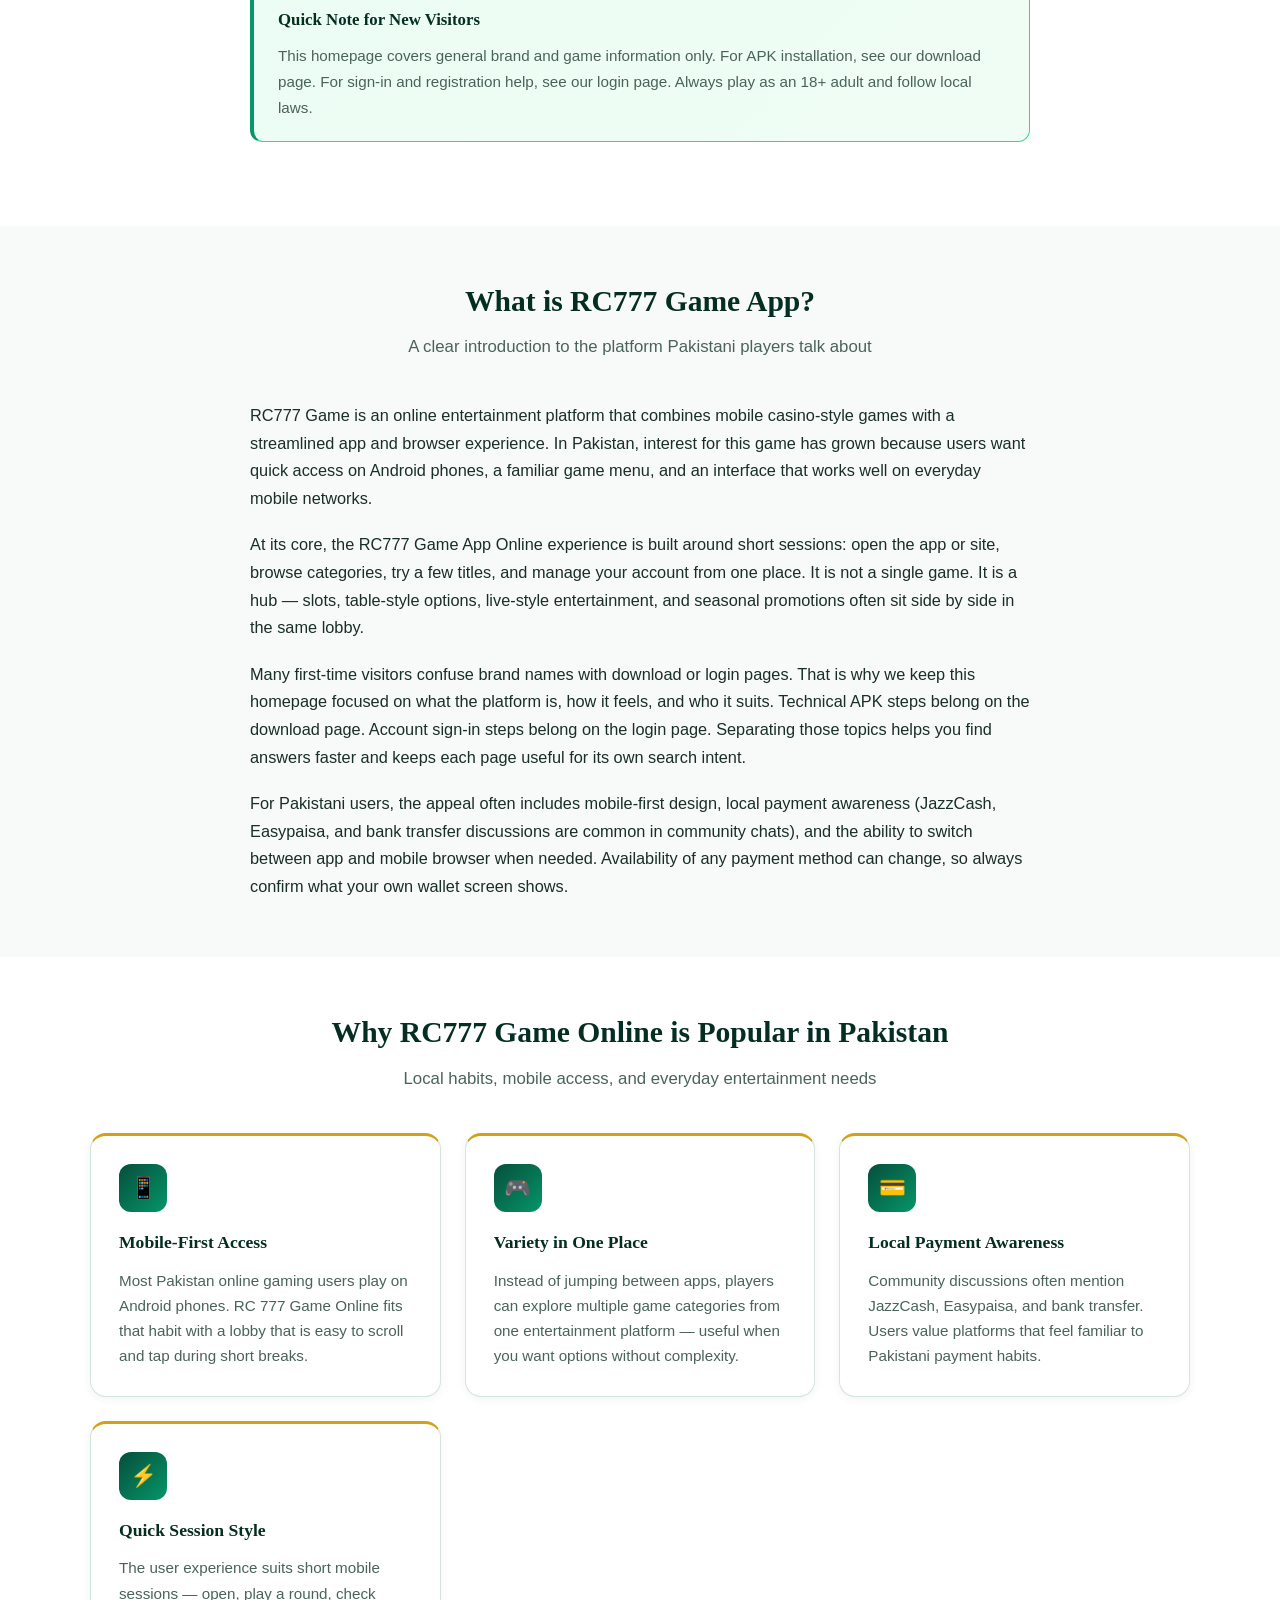
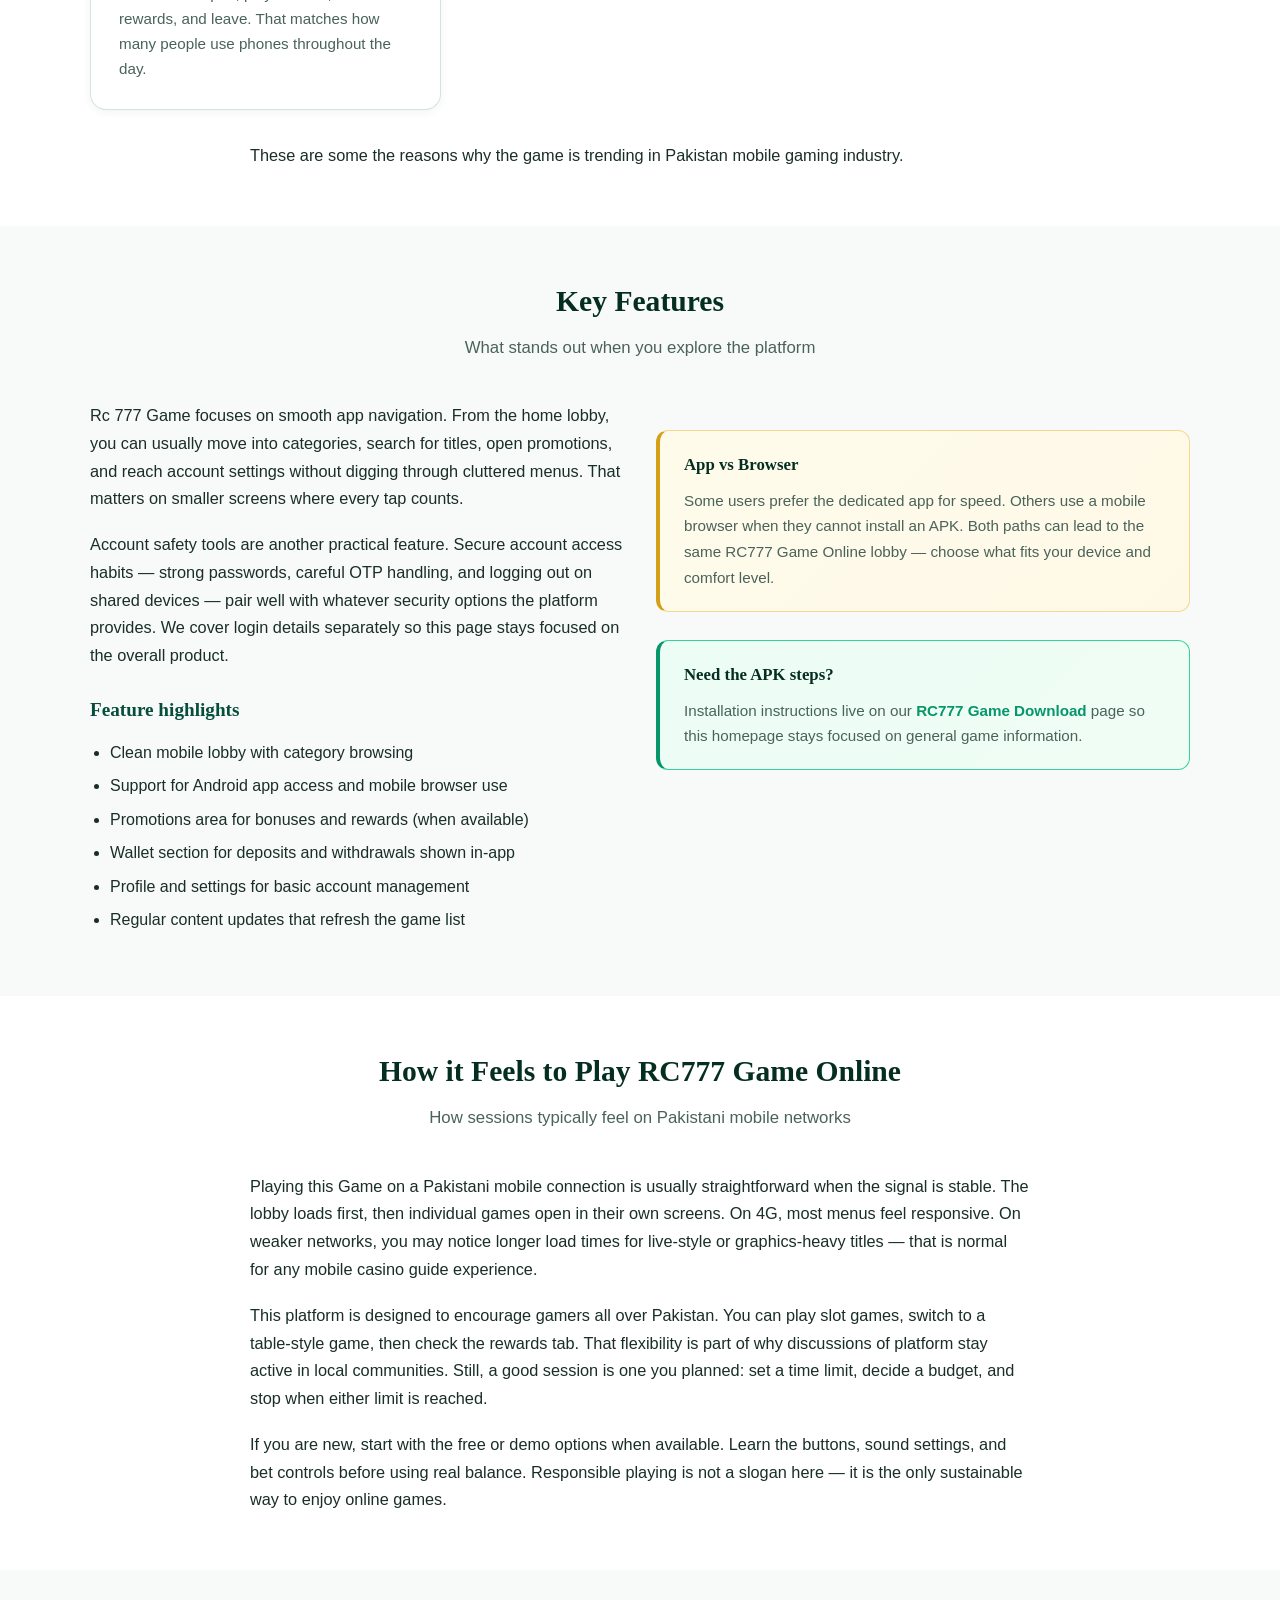
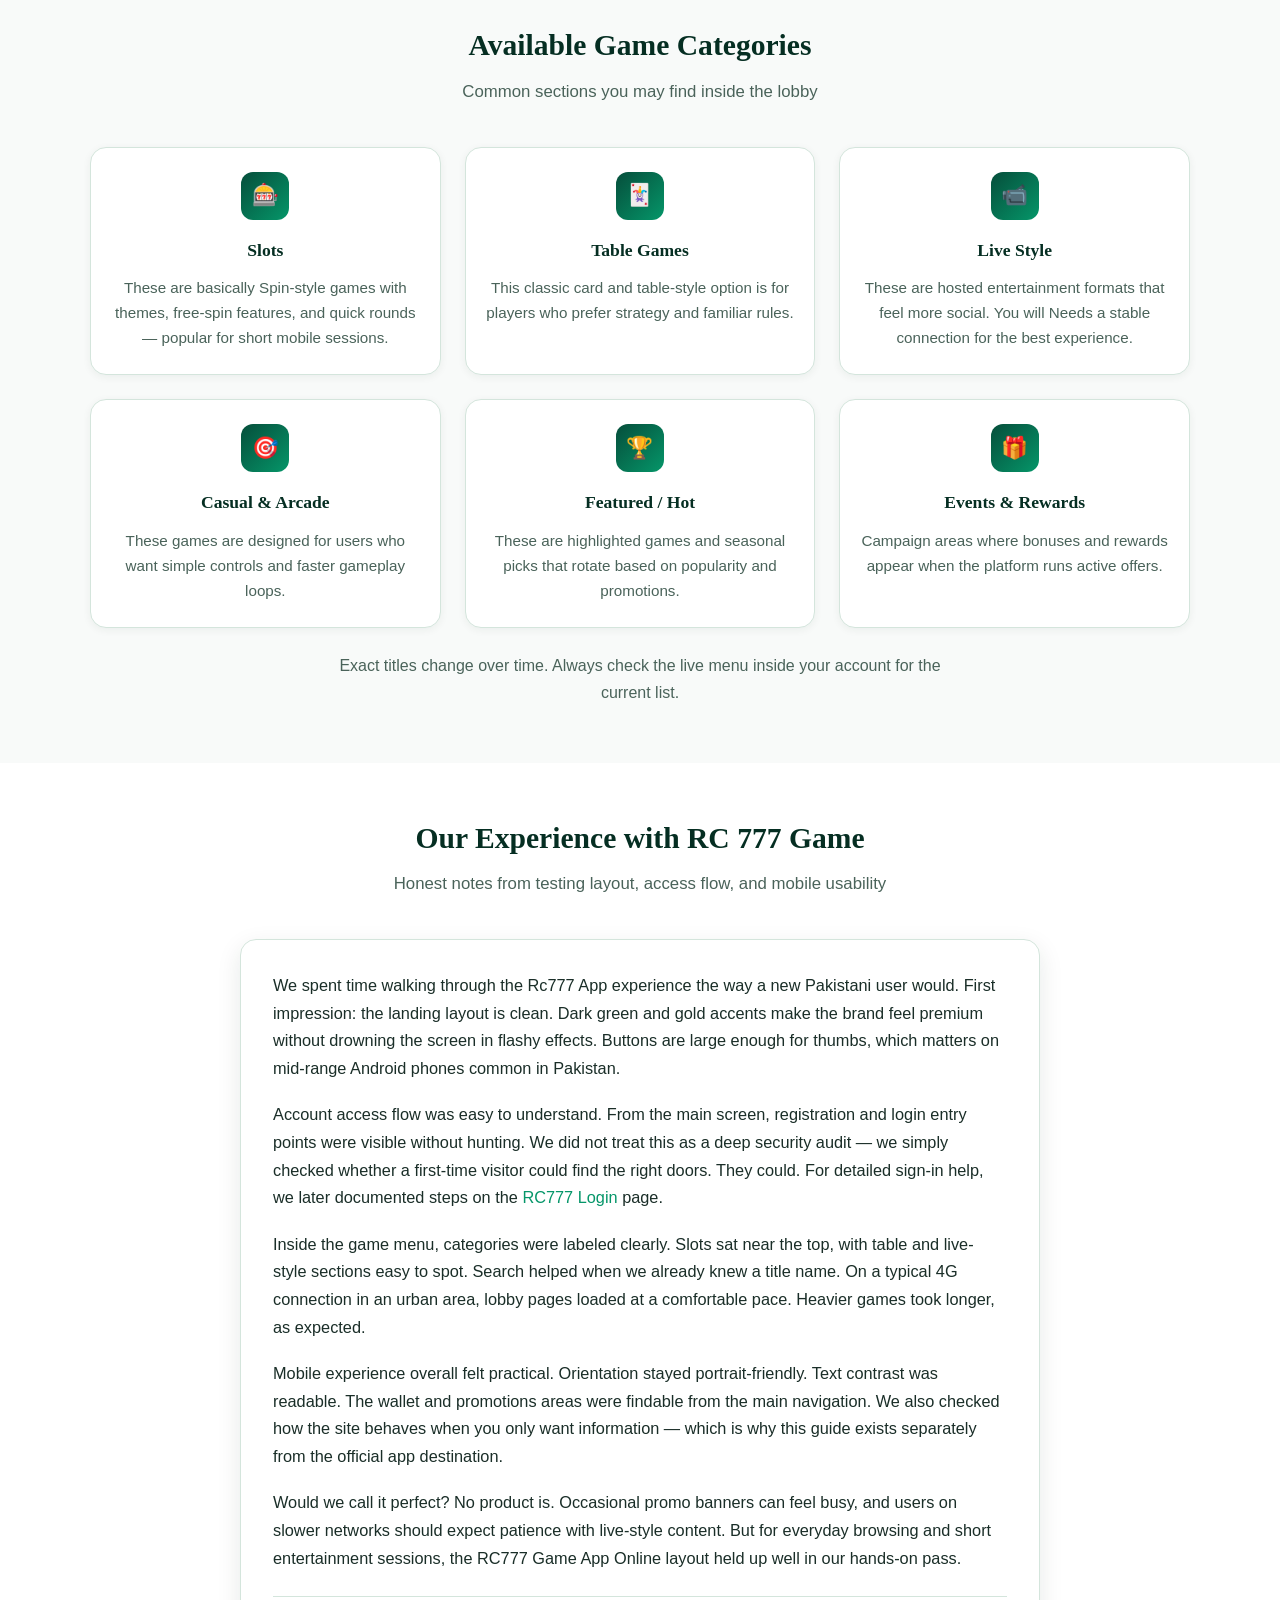
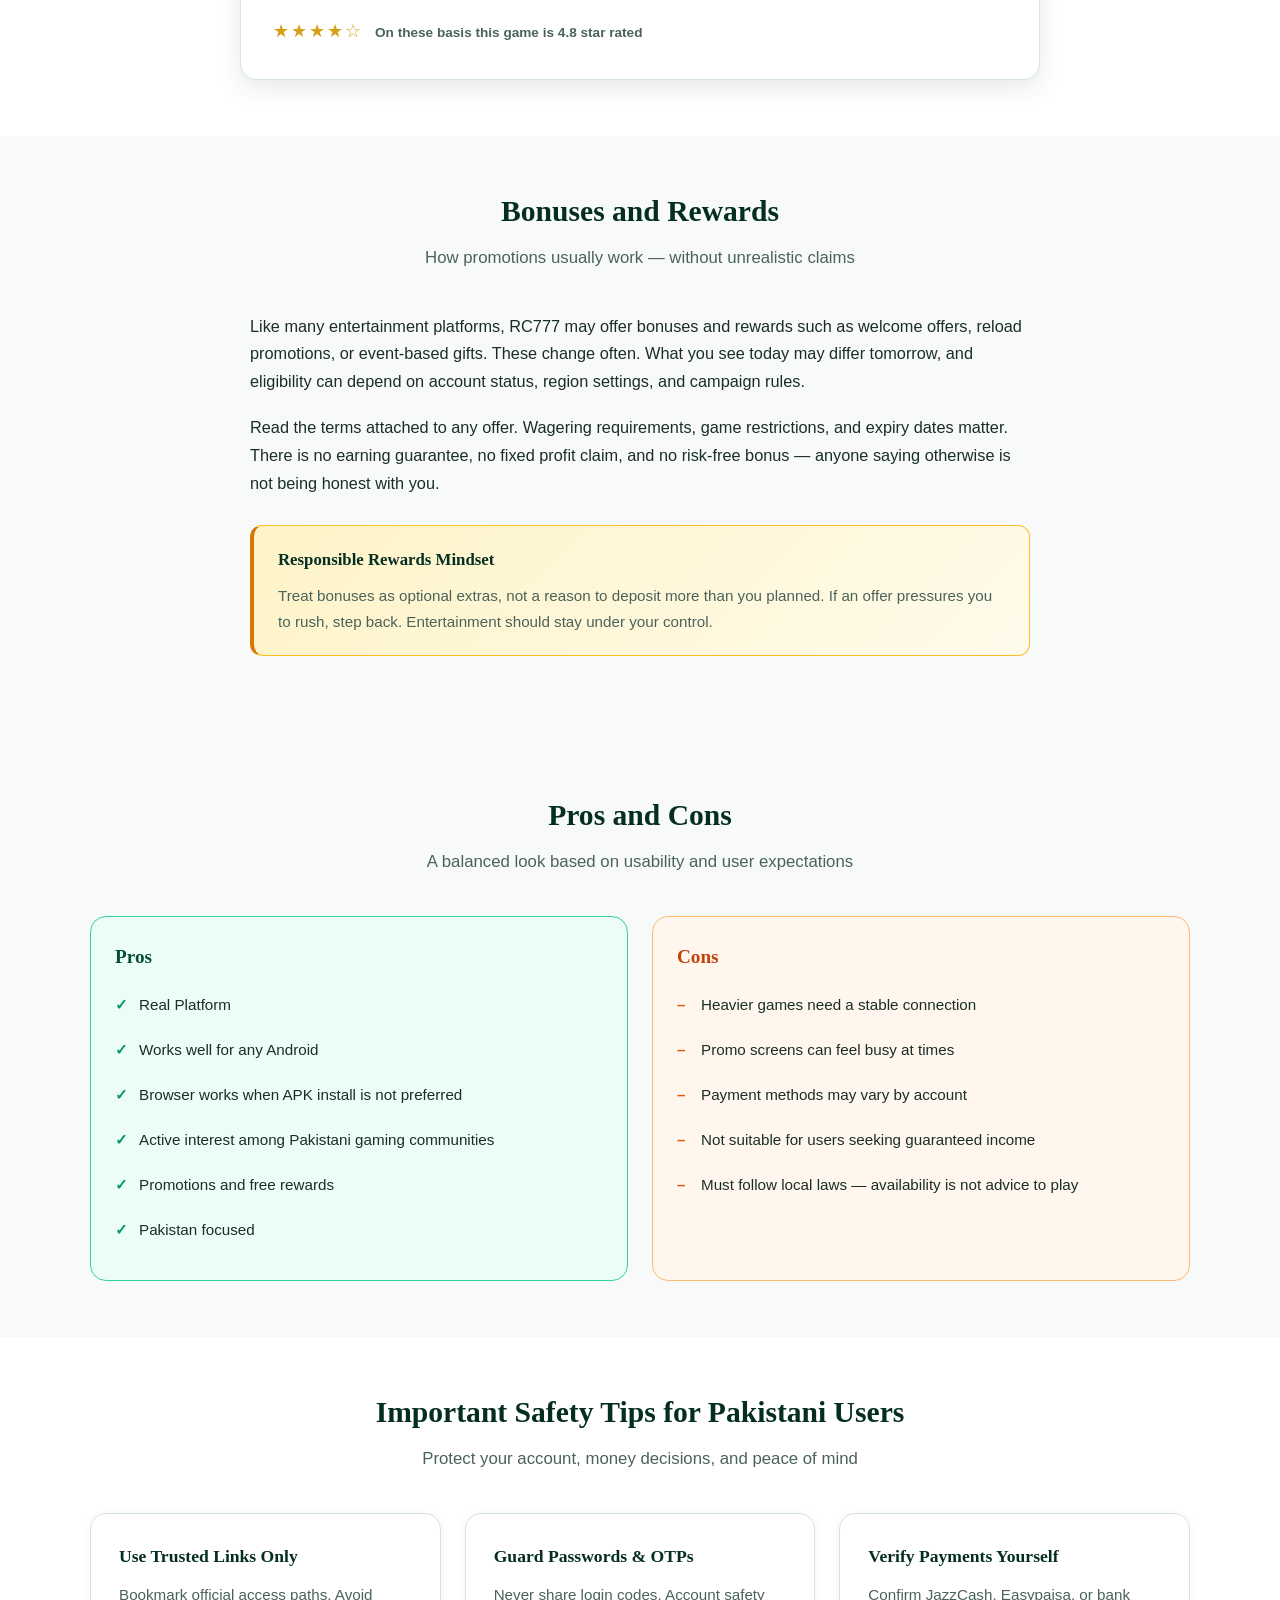
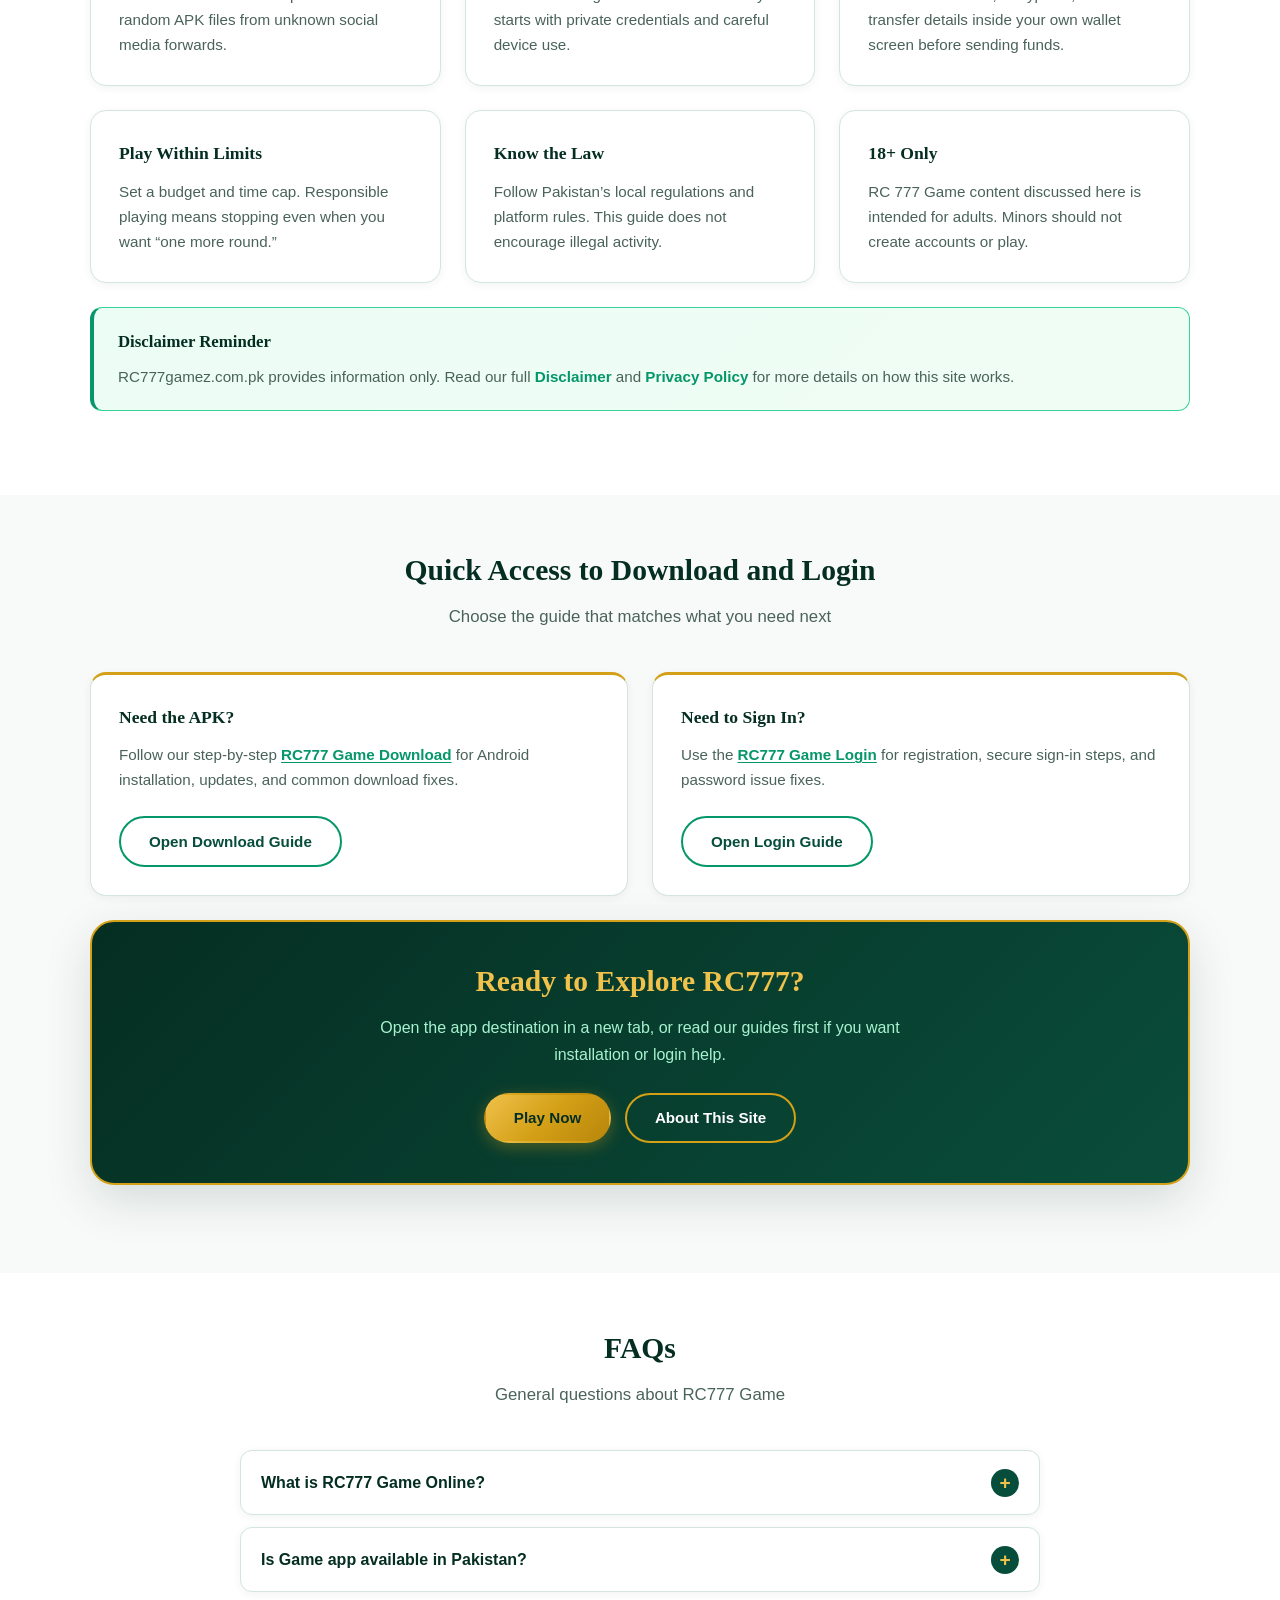
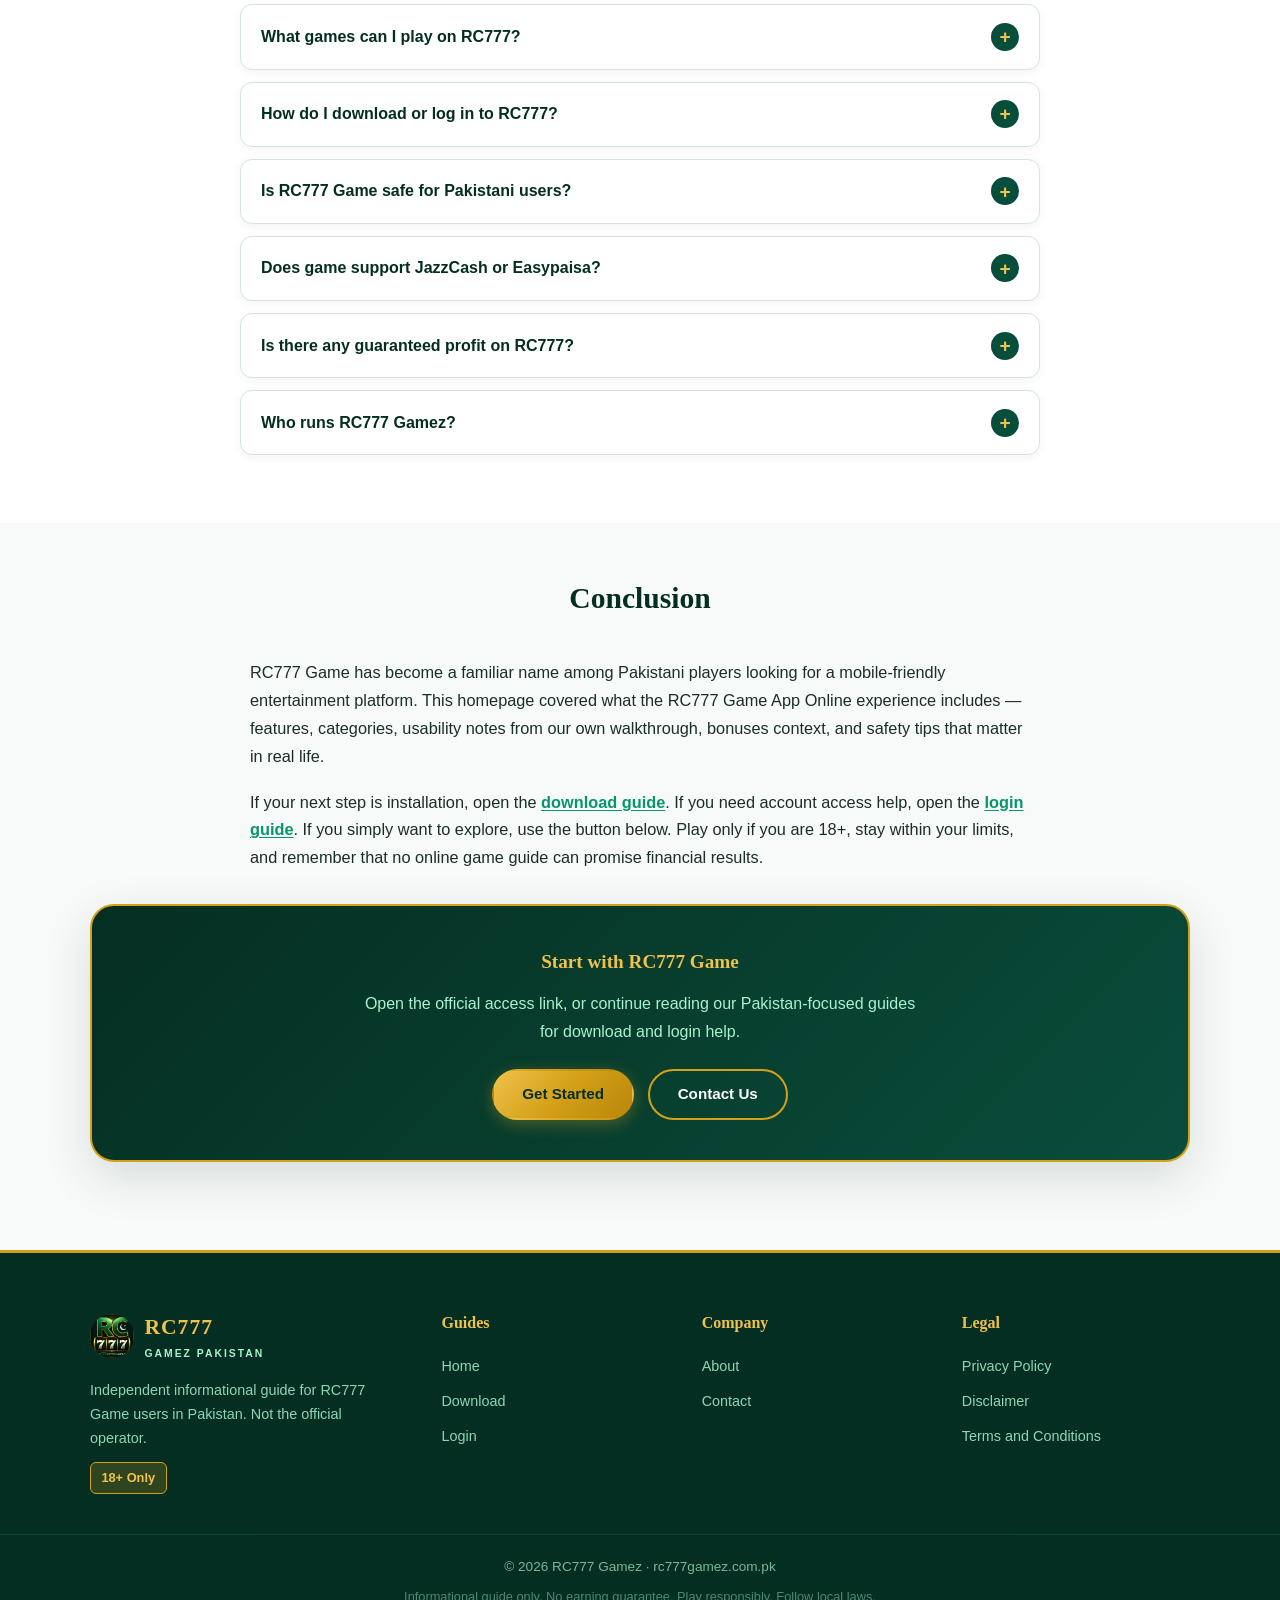
==== commit e8dd21ed: "Update index.html" ====
--- a/index.html
+++ b/index.html
@@ -12,13 +12,13 @@
   <meta property="og:title" content="Download RC777 Game App Pakistan | Latest Game in 2026">
   <meta property="og:description" content="Read the complete RC777 Game App guide for Pakistan, including app features, online access, game categories, safety tips, and user experience.">
   <meta property="og:url" content="https://rc777gamez.com.pk/">
-  <meta property="og:site_name" content="RC777 Gamez">
-  <meta property="og:image" content="https://rc777gamez.com.pk/assets/rc777-game-app-online-pakistan.svg">
+  <meta property="og:site_name" content="RC777 Game">
+  <meta property="og:image" content="https://rc777gamez.com.pk/assets/rc777.webp">
   <meta property="og:locale" content="en_PK">
   <meta name="twitter:card" content="summary_large_image">
   <meta name="twitter:title" content="RC777 Game Pakistan | RC777 Game App Online Guide">
   <meta name="twitter:description" content="Read the complete RC777 Game guide for Pakistan, including app features, online access, game categories, safety tips, and user experience.">
-  <meta name="twitter:image" content="https://rc777gamez.com.pk/assets/rc777-game-app-online-pakistan.svg">
+  <meta name="twitter:image" content="https://rc777gamez.com.pk/assets/rc777.webp">
   <link rel="icon" type="image/svg+xml" href="assets/favicon.svg">
   <link rel="stylesheet" href="style.css">
   <script type="application/ld+json">
@@ -144,7 +144,7 @@
           </div>
         </div>
         <div class="hero-banner">
-          <img src="assets/rc777-game-app-online-pakistan.svg" alt="RC777 Game App Online in Pakistan" title="RC777 Game App Online Pakistan" width="500" height="750" fetchpriority="high">
+          <img src="assets/Rc777.webp" alt="RC777" title="RC777 Game App" width="750" height="500" fetchpriority="high">
         </div>
       </div>
     </section>
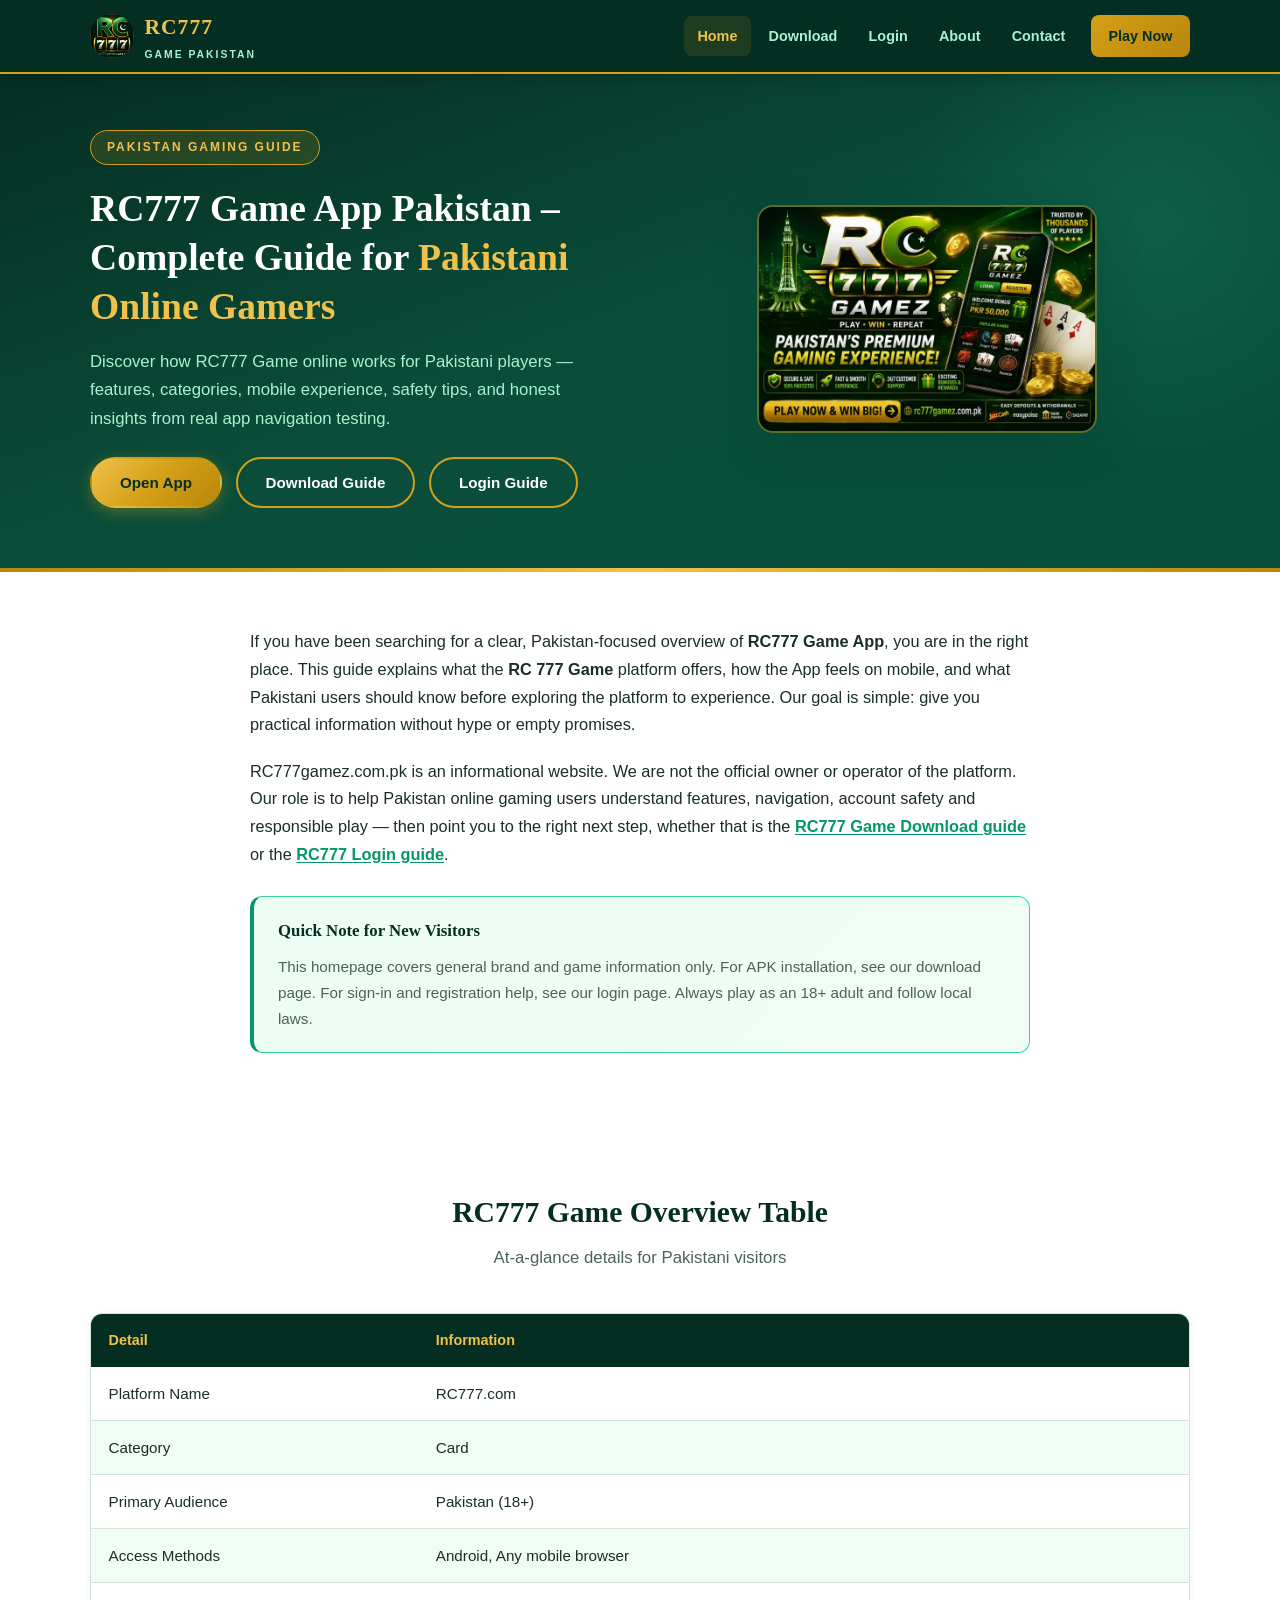
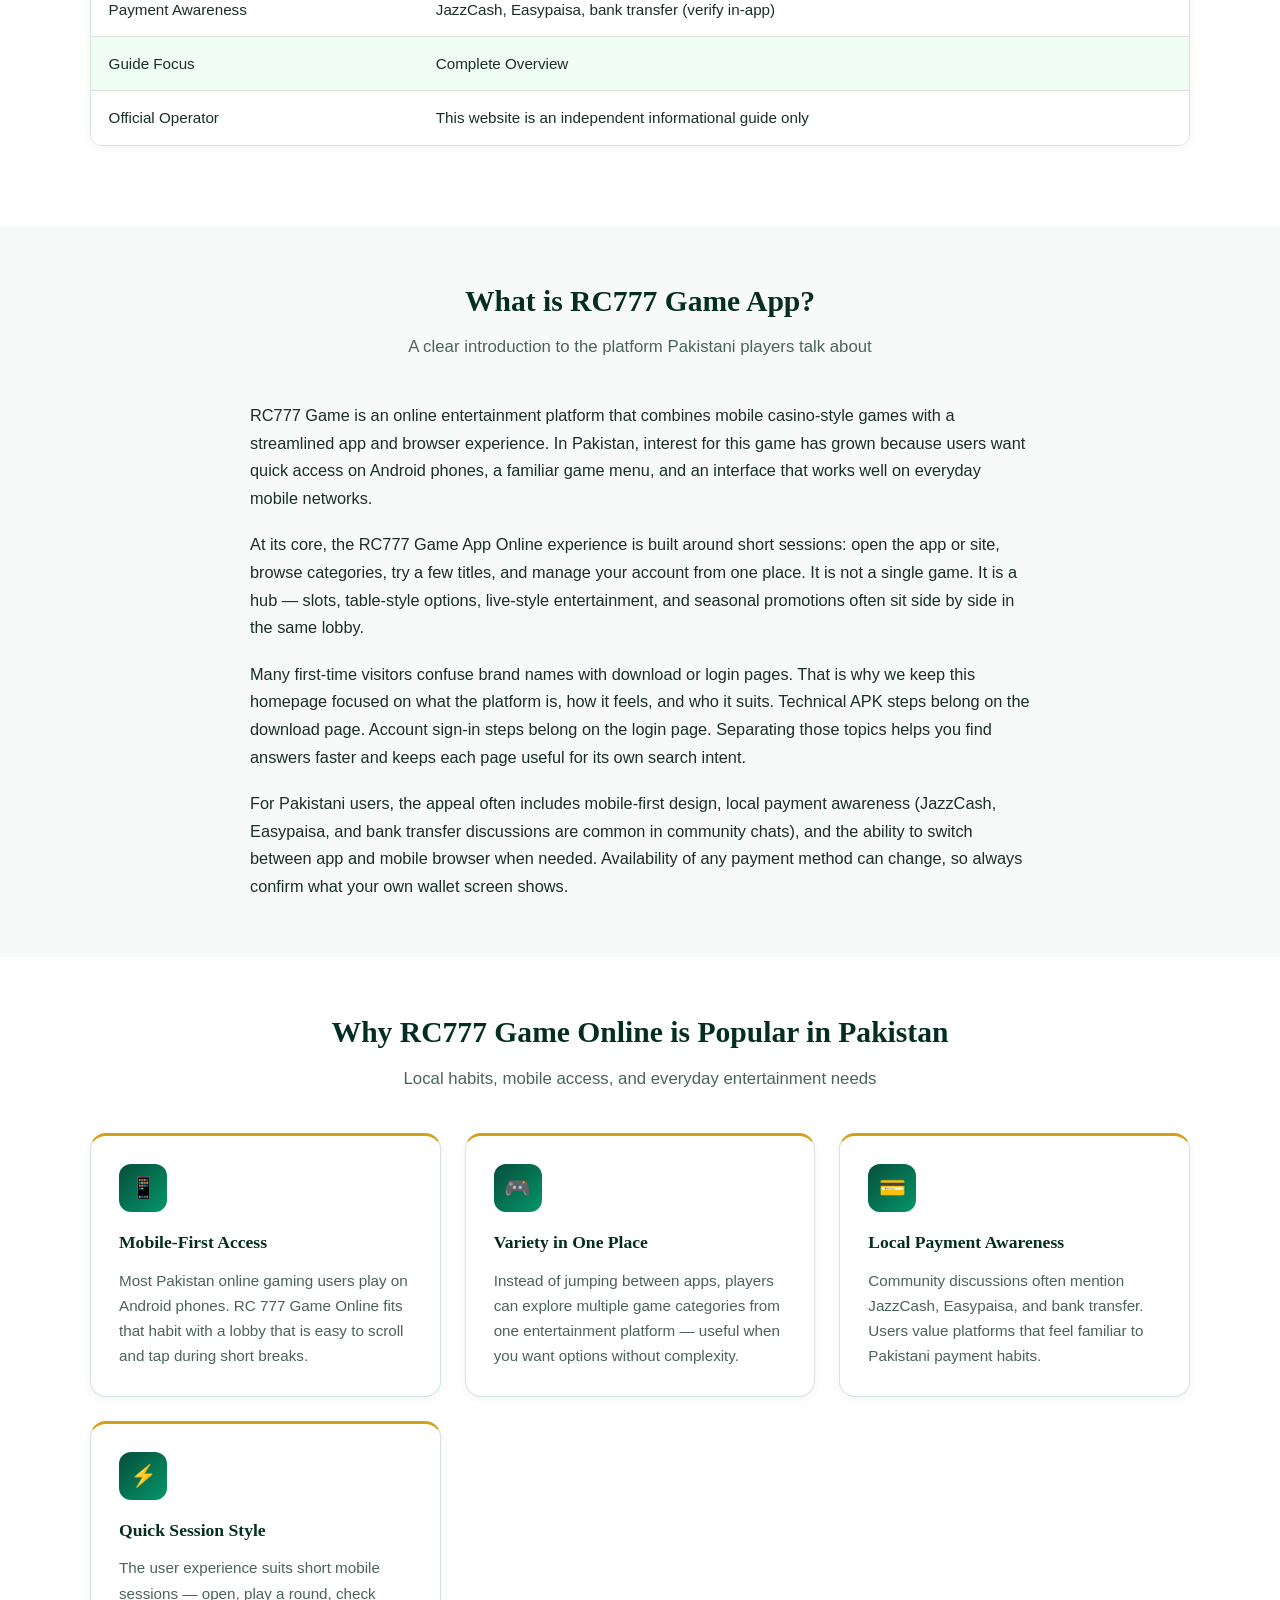
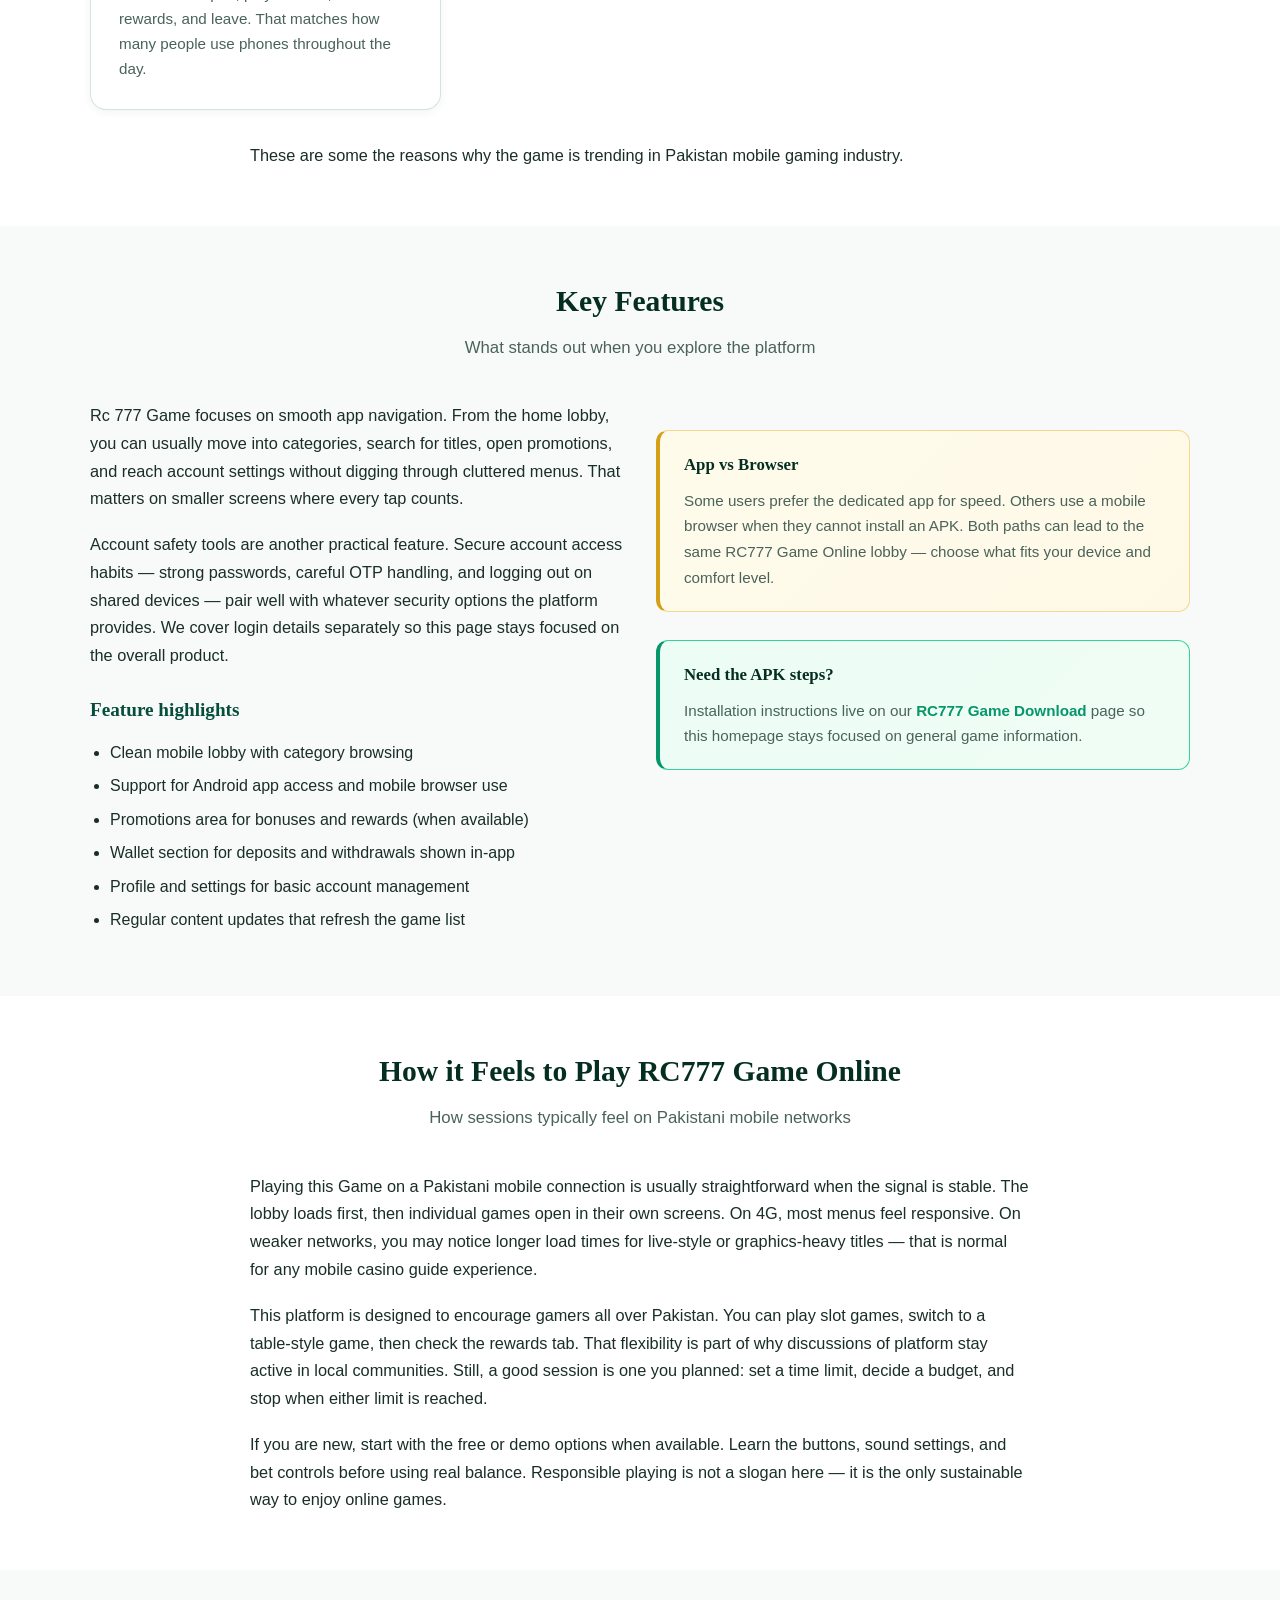
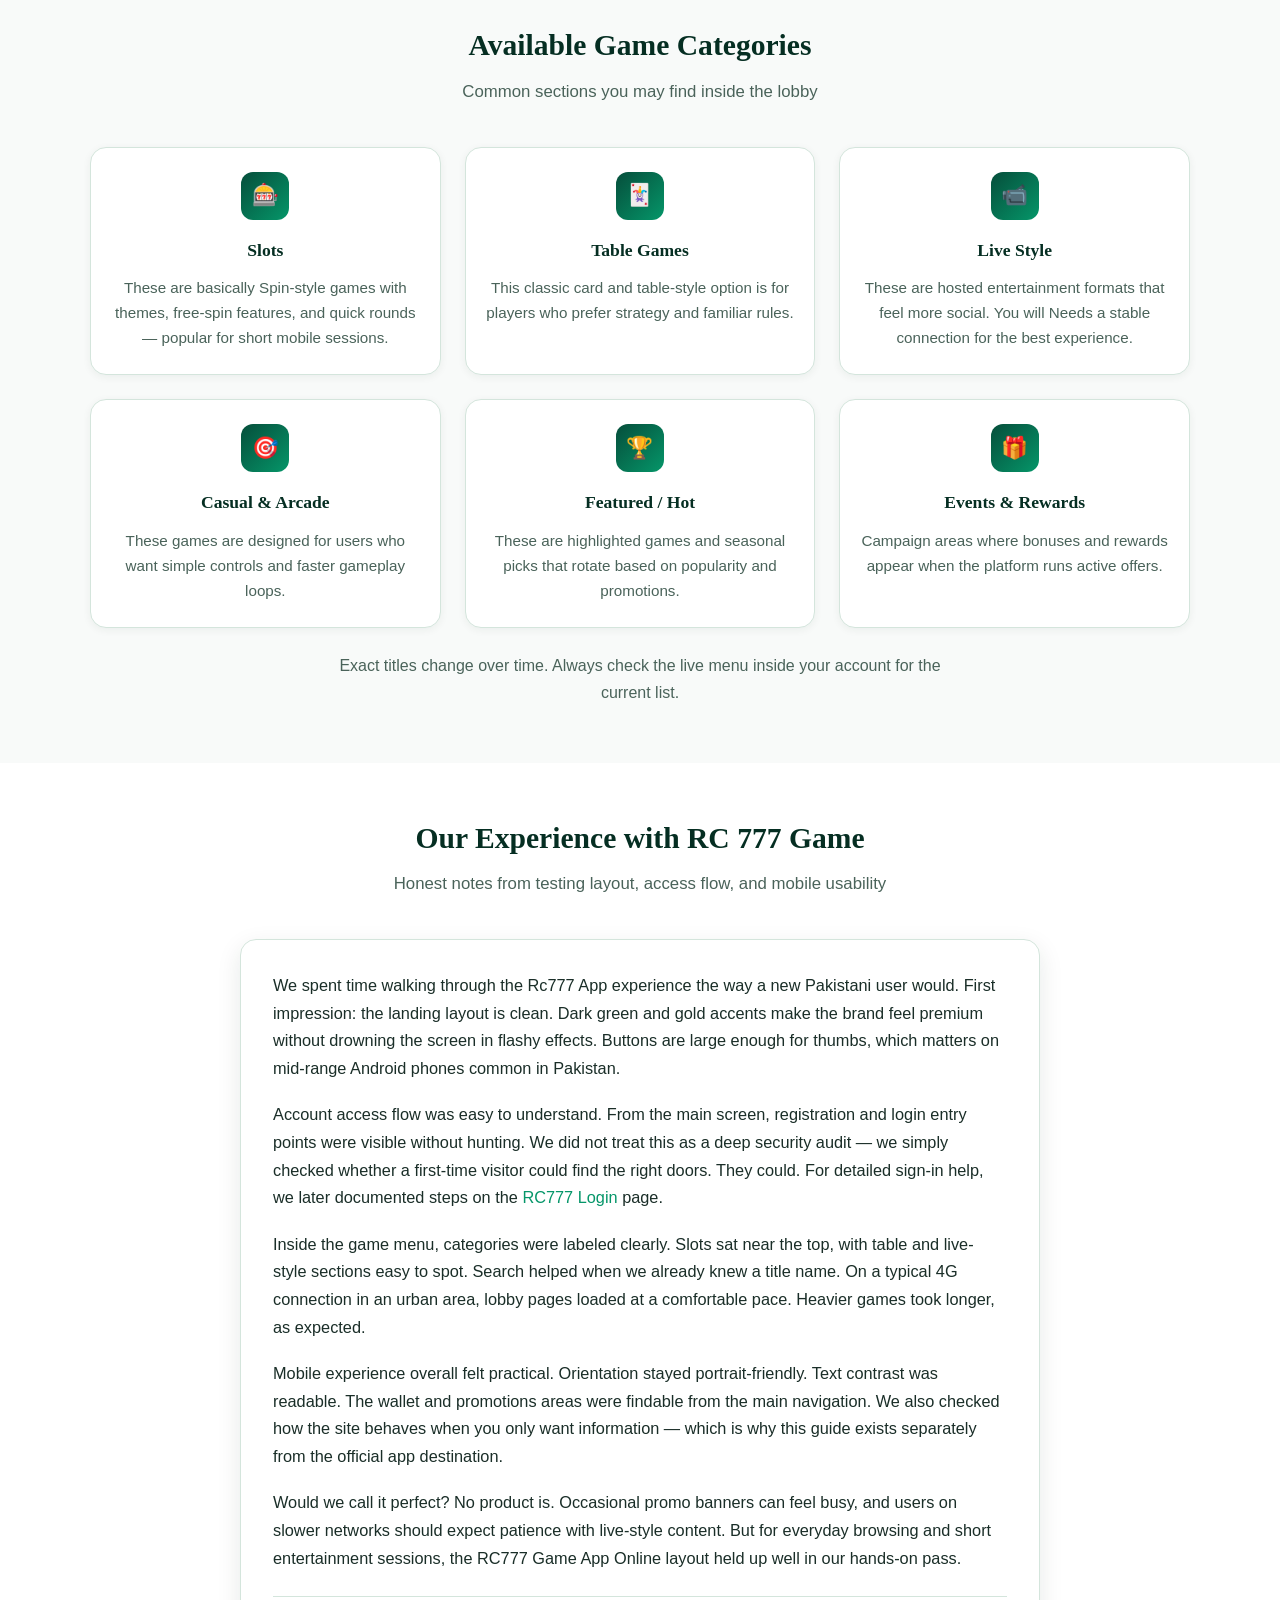
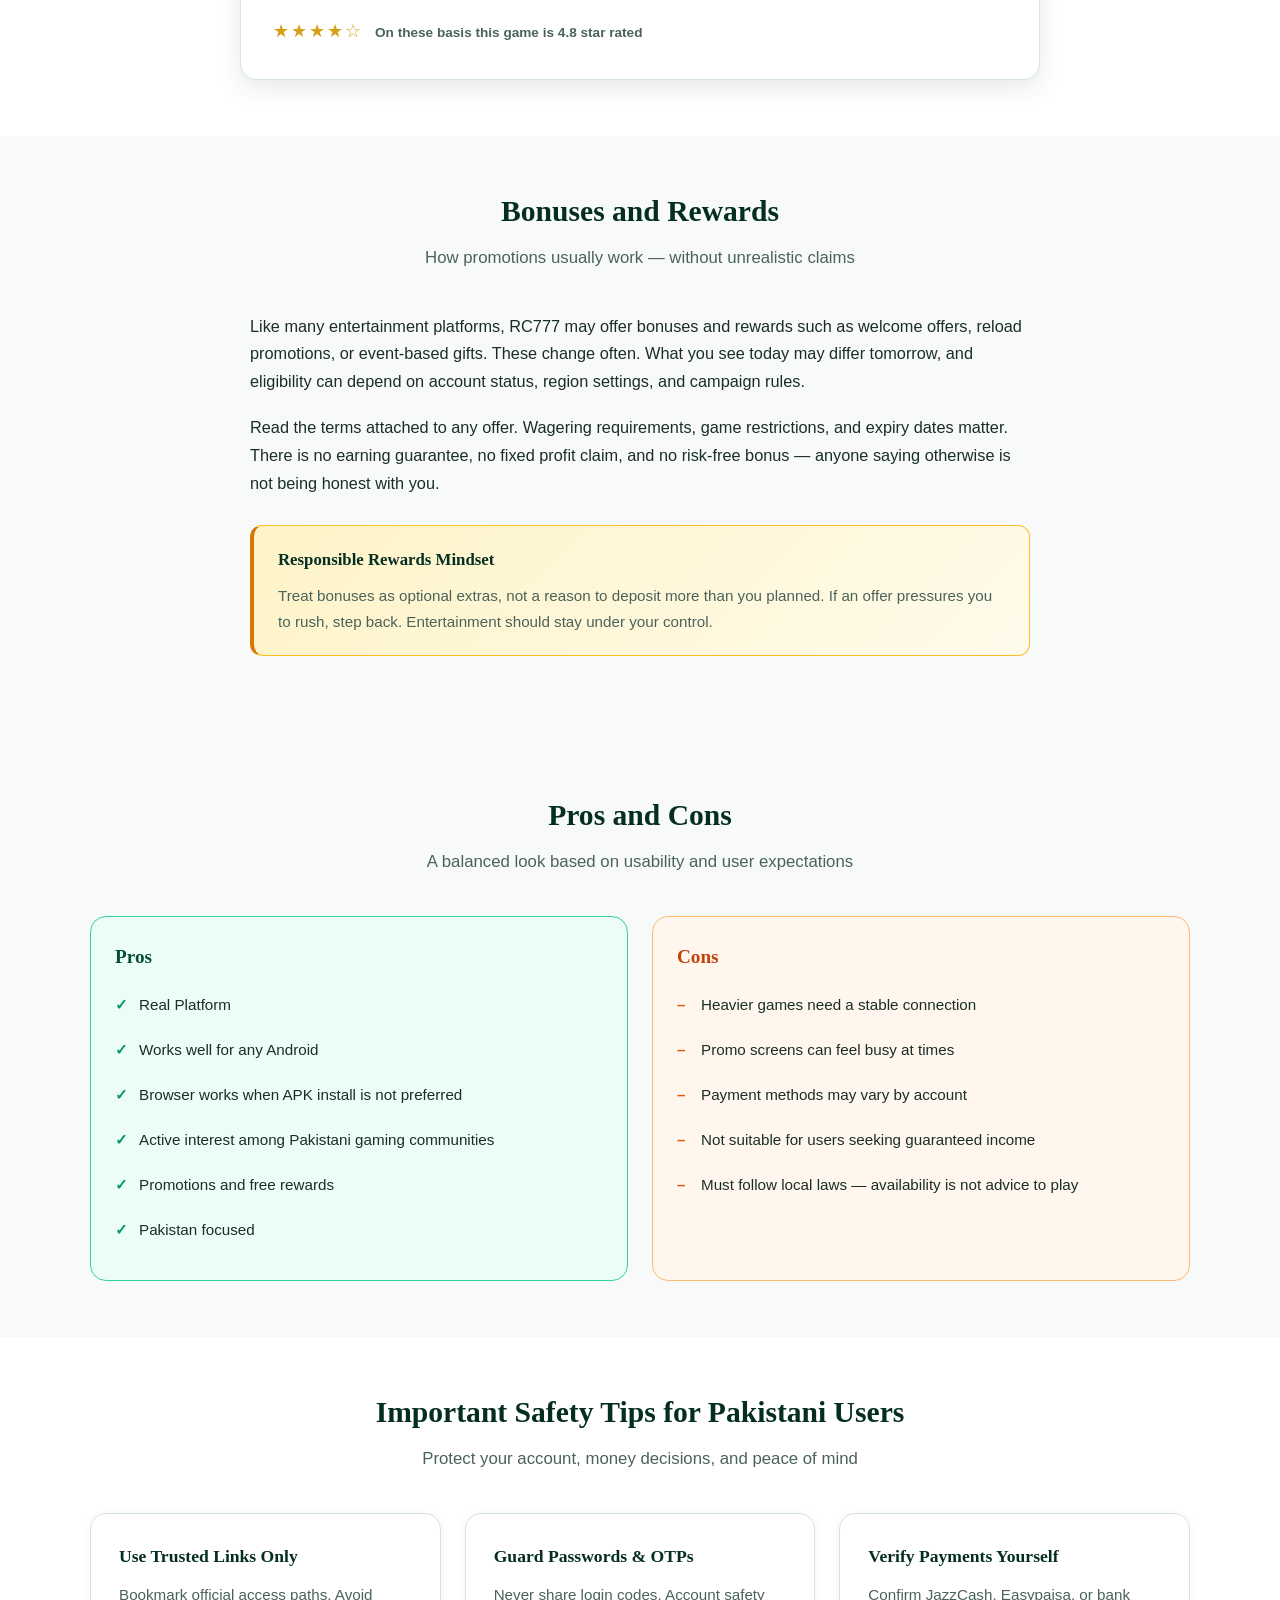
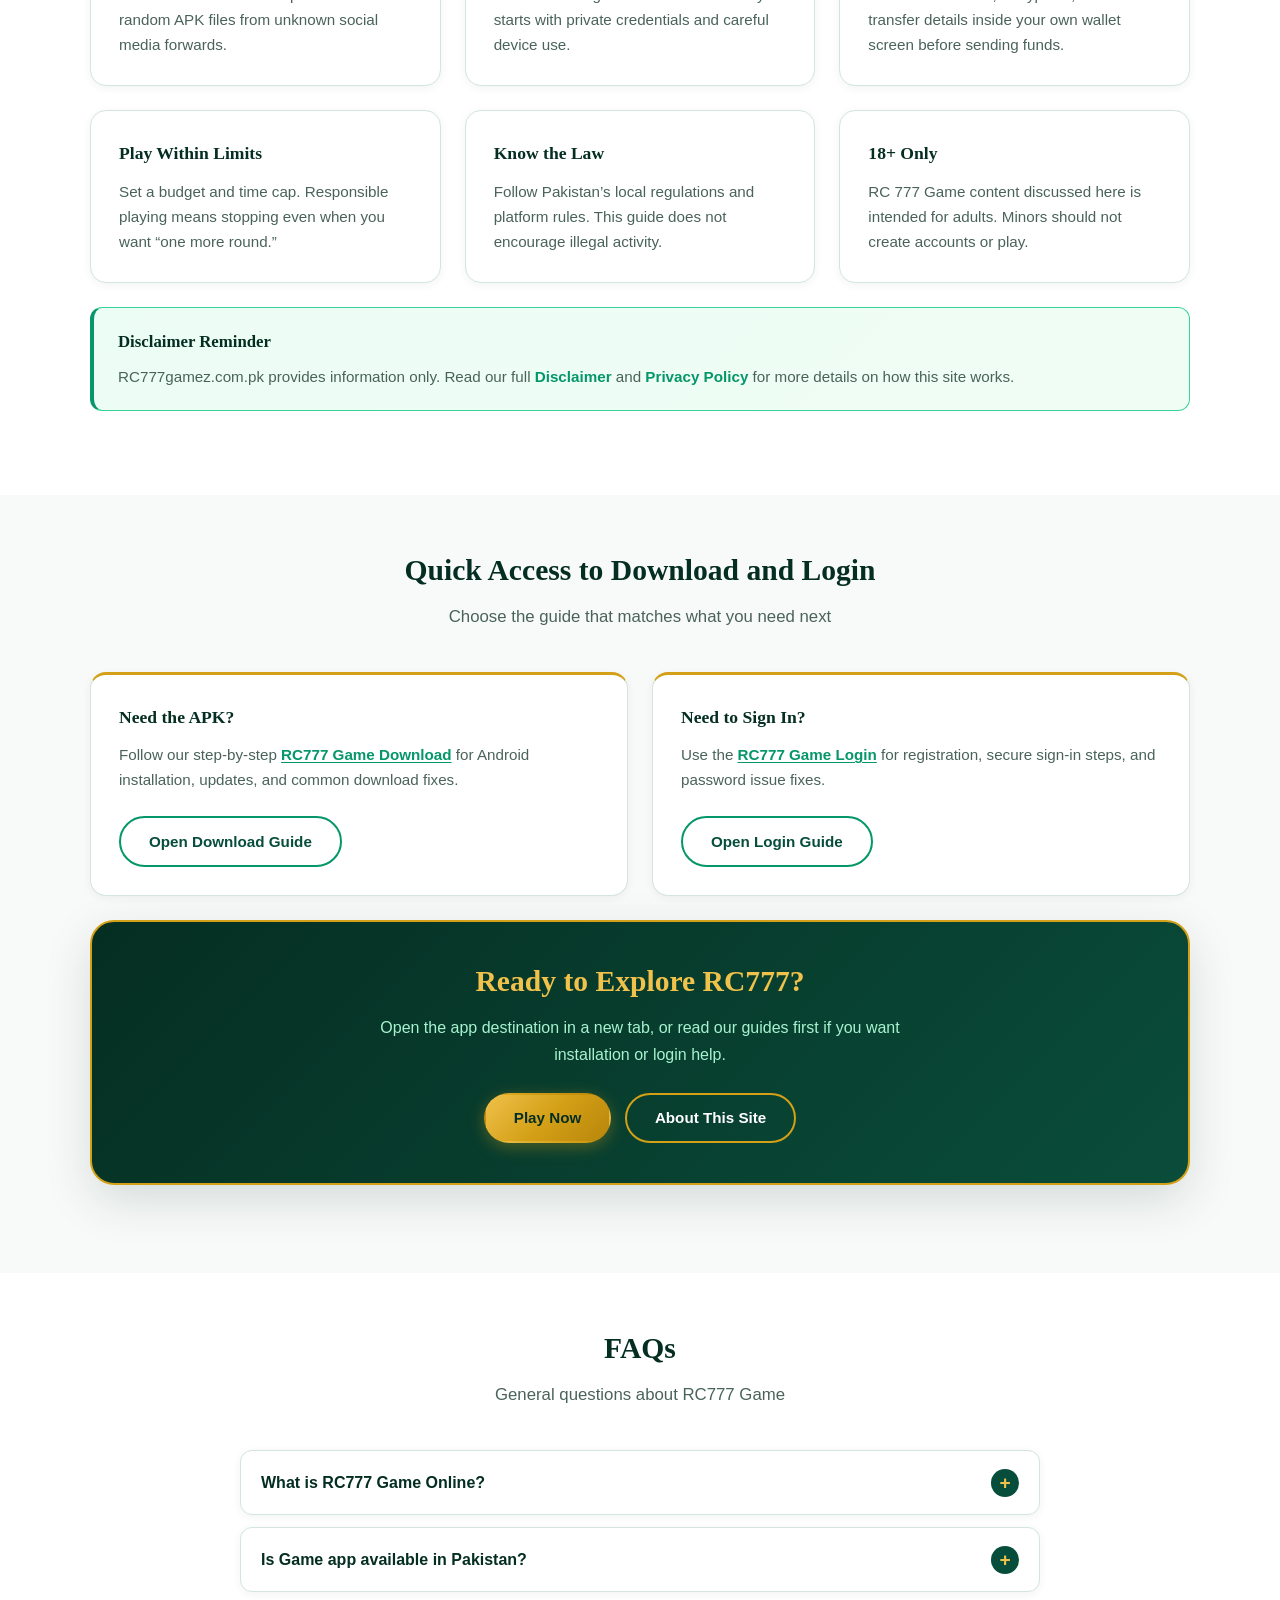
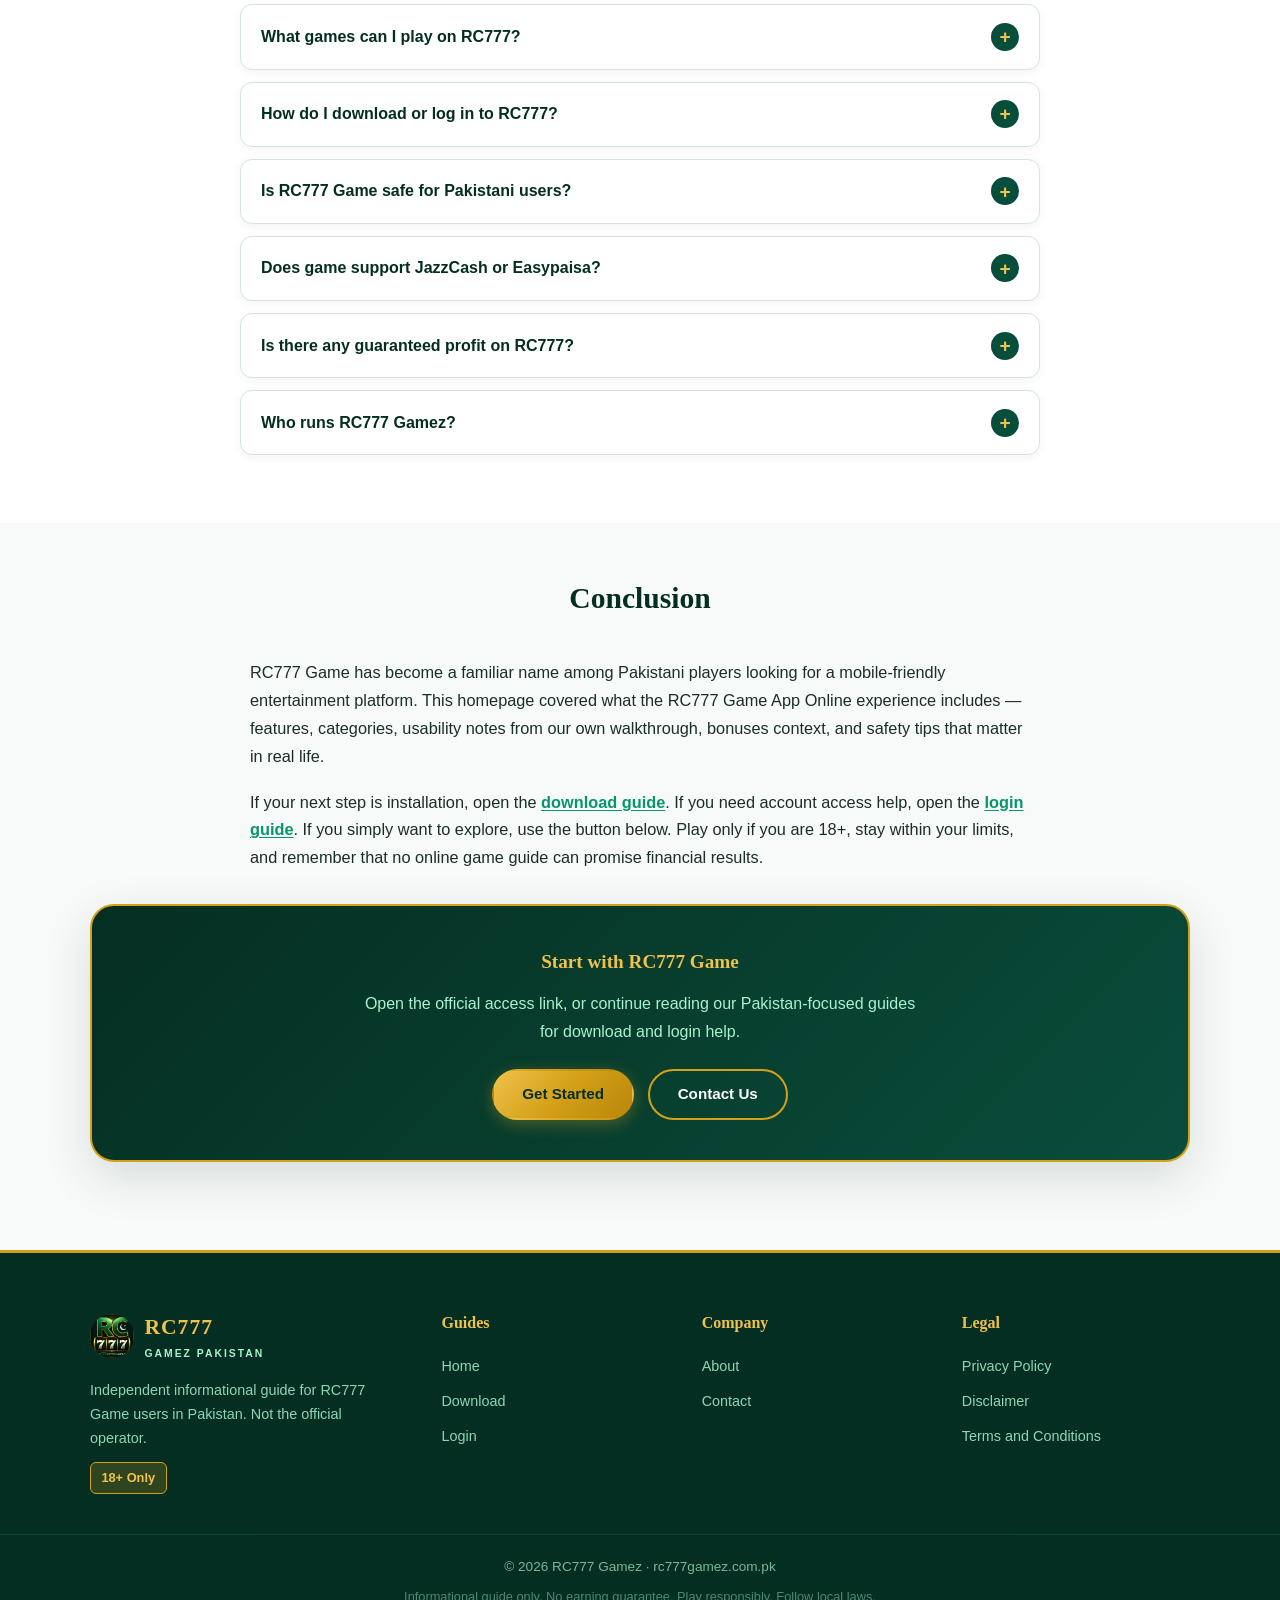
==== commit 8cfc0971: "Update index.html" ====
--- a/index.html
+++ b/index.html
@@ -149,57 +149,7 @@
       </div>
     </section>
 
-        <!-- OVERVIEW TABLE -->
-    <section class="section section-alt" id="overview">
-      <div class="container">
-        <div class="section-header">
-          <h2>RC777 Game Overview Table</h2>
-          <p>At-a-glance details for Pakistani visitors</p>
-        </div>
-        <div class="table-wrap">
-          <table>
-            <thead>
-              <tr>
-                <th scope="col">Detail</th>
-                <th scope="col">Information</th>
-              </tr>
-            </thead>
-            <tbody>
-              <tr>
-                <td>Platform Name</td>
-                <td>RC777.com</td>
-              </tr>
-              <tr>
-                <td>Category</td>
-                <td>Card</td>
-              </tr>
-              <tr>
-                <td>Primary Audience</td>
-                <td>Pakistan (18+)</td>
-              </tr>
-              <tr>
-                <td>Access Methods</td>
-                <td>Android, Any mobile browser</td>
-              </tr>
-              <tr>
-                <td>Payment Awareness</td>
-                <td>JazzCash, Easypaisa, bank transfer (verify in-app)</td>
-              </tr>
-              <tr>
-                <td>Guide Focus</td>
-                <td>Complete Overview</td>
-              </tr>
-              <tr>
-                <td>Official Operator</td>
-                <td>This website is an independent informational guide only</td>
-              </tr>
-            </tbody>
-          </table>
-        </div>
-      </div>
-    </section>
-
-    <!-- INTRO -->
+        <!-- INTRO -->
     <section class="section section-alt">
       <div class="container">
         <div class="prose" style="margin: 0 auto;">
@@ -209,6 +159,56 @@
             <h3>Quick Note for New Visitors</h3>
             <p>This homepage covers general brand and game information only. For APK installation, see our download page. For sign-in and registration help, see our login page. Always play as an 18+ adult and follow local laws.</p>
           </div>
+        </div>
+      </div>
+    </section>
+
+        <!-- OVERVIEW TABLE -->
+    <section class="section section-alt" id="overview">
+      <div class="container">
+        <div class="section-header">
+          <h2>RC777 Game Overview Table</h2>
+          <p>At-a-glance details for Pakistani visitors</p>
+        </div>
+        <div class="table-wrap">
+          <table>
+            <thead>
+              <tr>
+                <th scope="col">Detail</th>
+                <th scope="col">Information</th>
+              </tr>
+            </thead>
+            <tbody>
+              <tr>
+                <td>Platform Name</td>
+                <td>RC777.com</td>
+              </tr>
+              <tr>
+                <td>Category</td>
+                <td>Card</td>
+              </tr>
+              <tr>
+                <td>Primary Audience</td>
+                <td>Pakistan (18+)</td>
+              </tr>
+              <tr>
+                <td>Access Methods</td>
+                <td>Android, Any mobile browser</td>
+              </tr>
+              <tr>
+                <td>Payment Awareness</td>
+                <td>JazzCash, Easypaisa, bank transfer (verify in-app)</td>
+              </tr>
+              <tr>
+                <td>Guide Focus</td>
+                <td>Complete Overview</td>
+              </tr>
+              <tr>
+                <td>Official Operator</td>
+                <td>This website is an independent informational guide only</td>
+              </tr>
+            </tbody>
+          </table>
         </div>
       </div>
     </section>
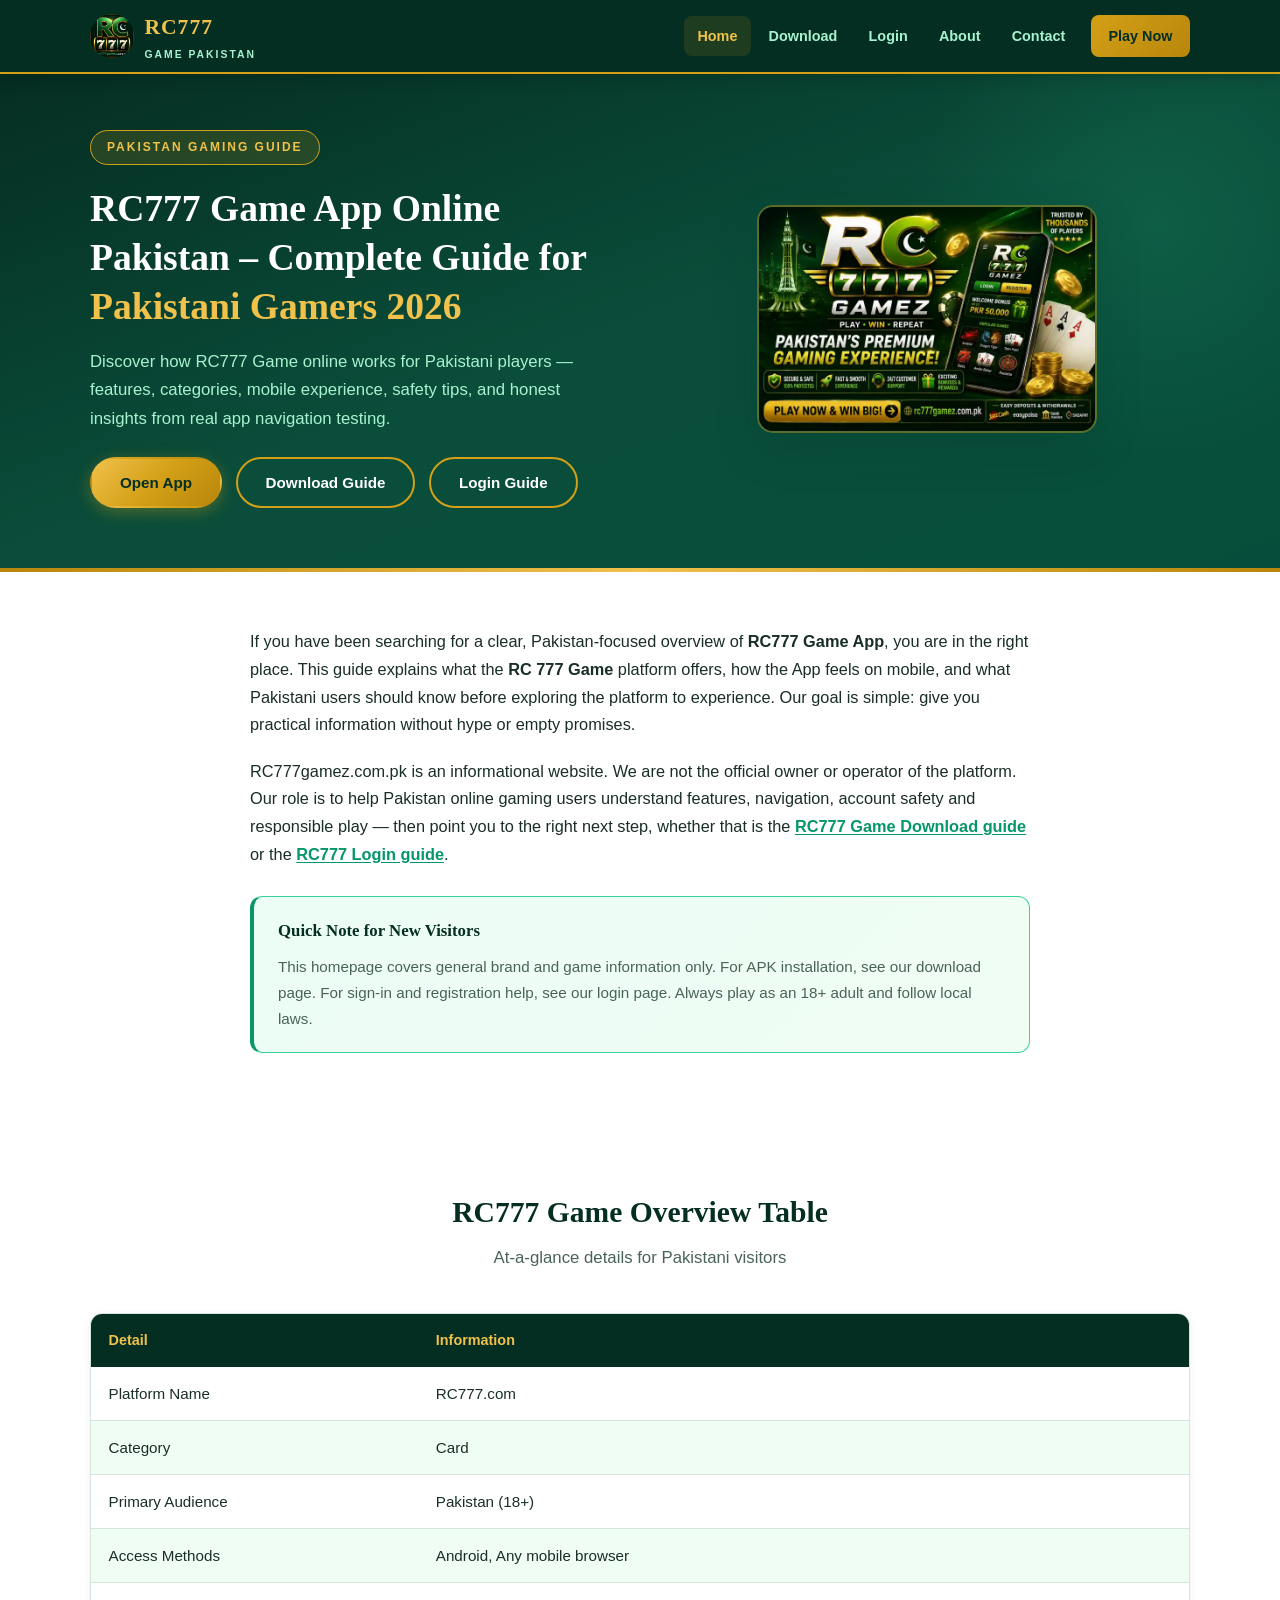
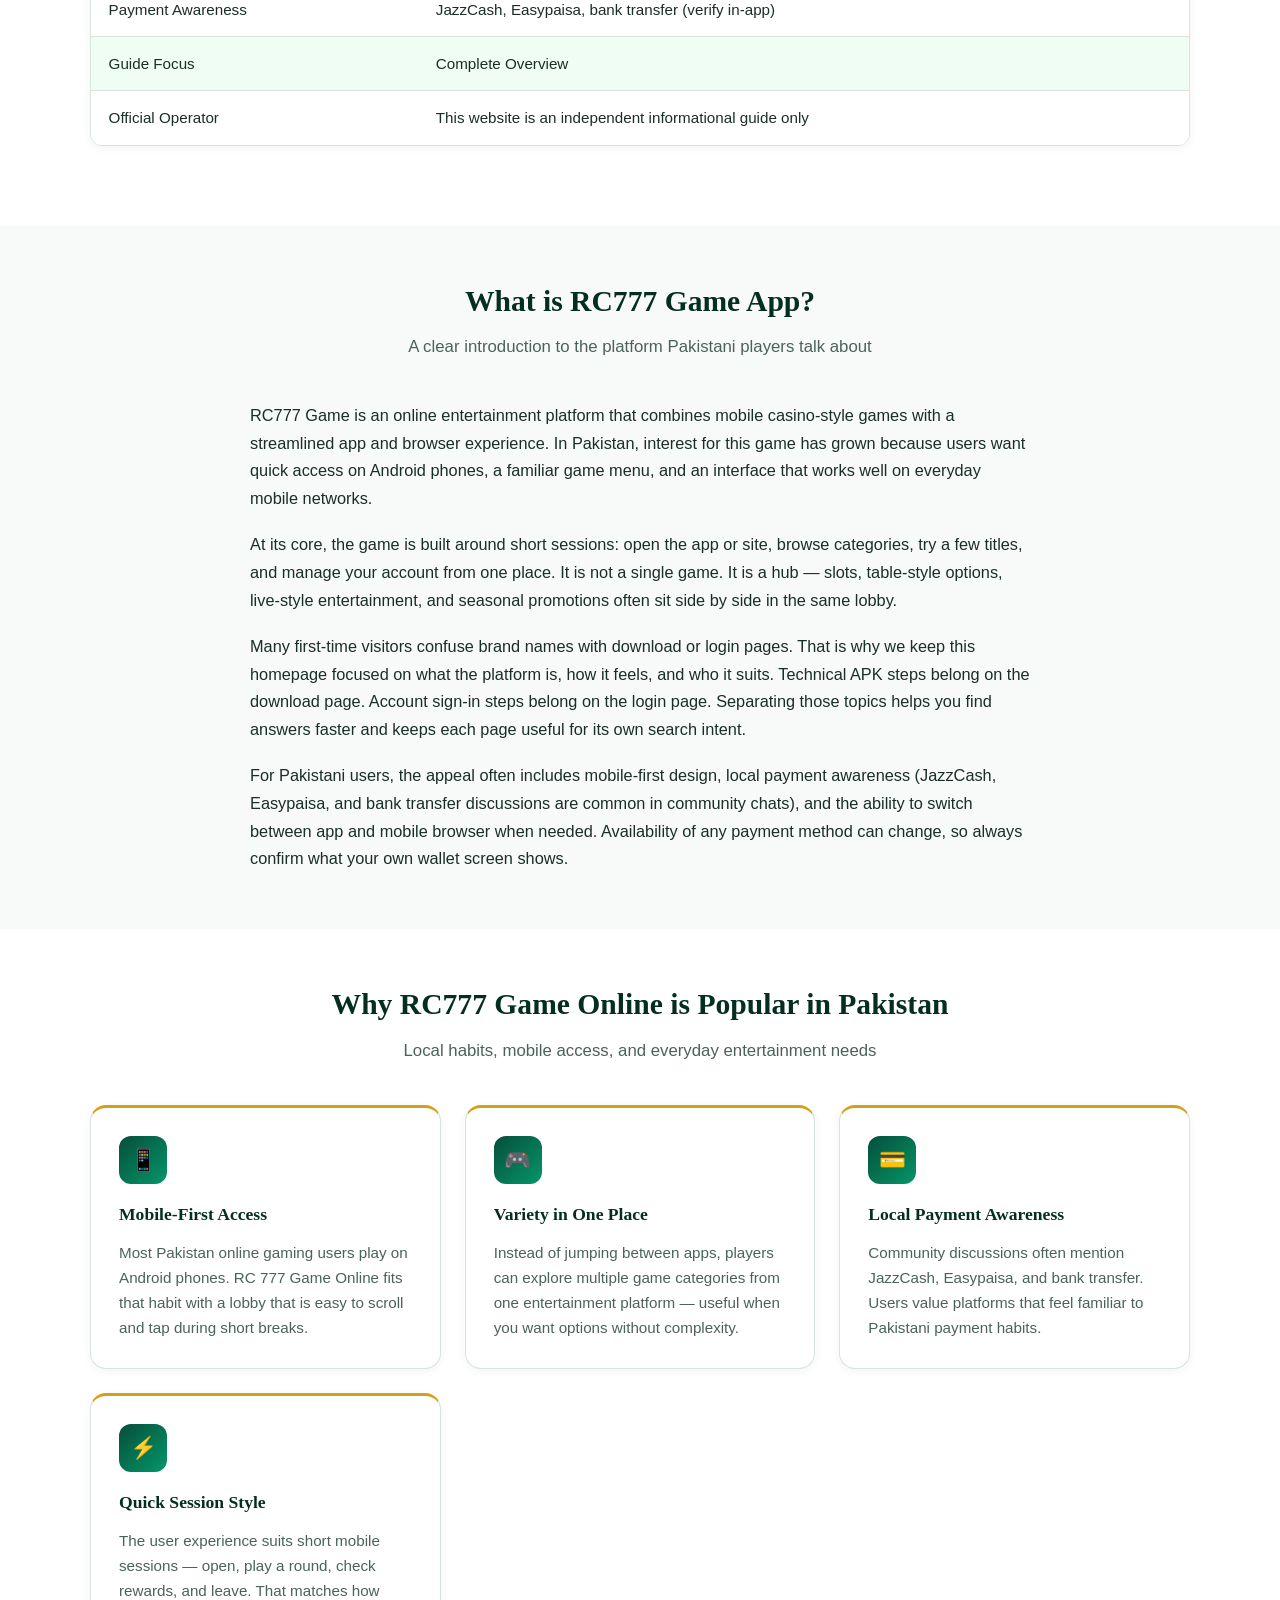
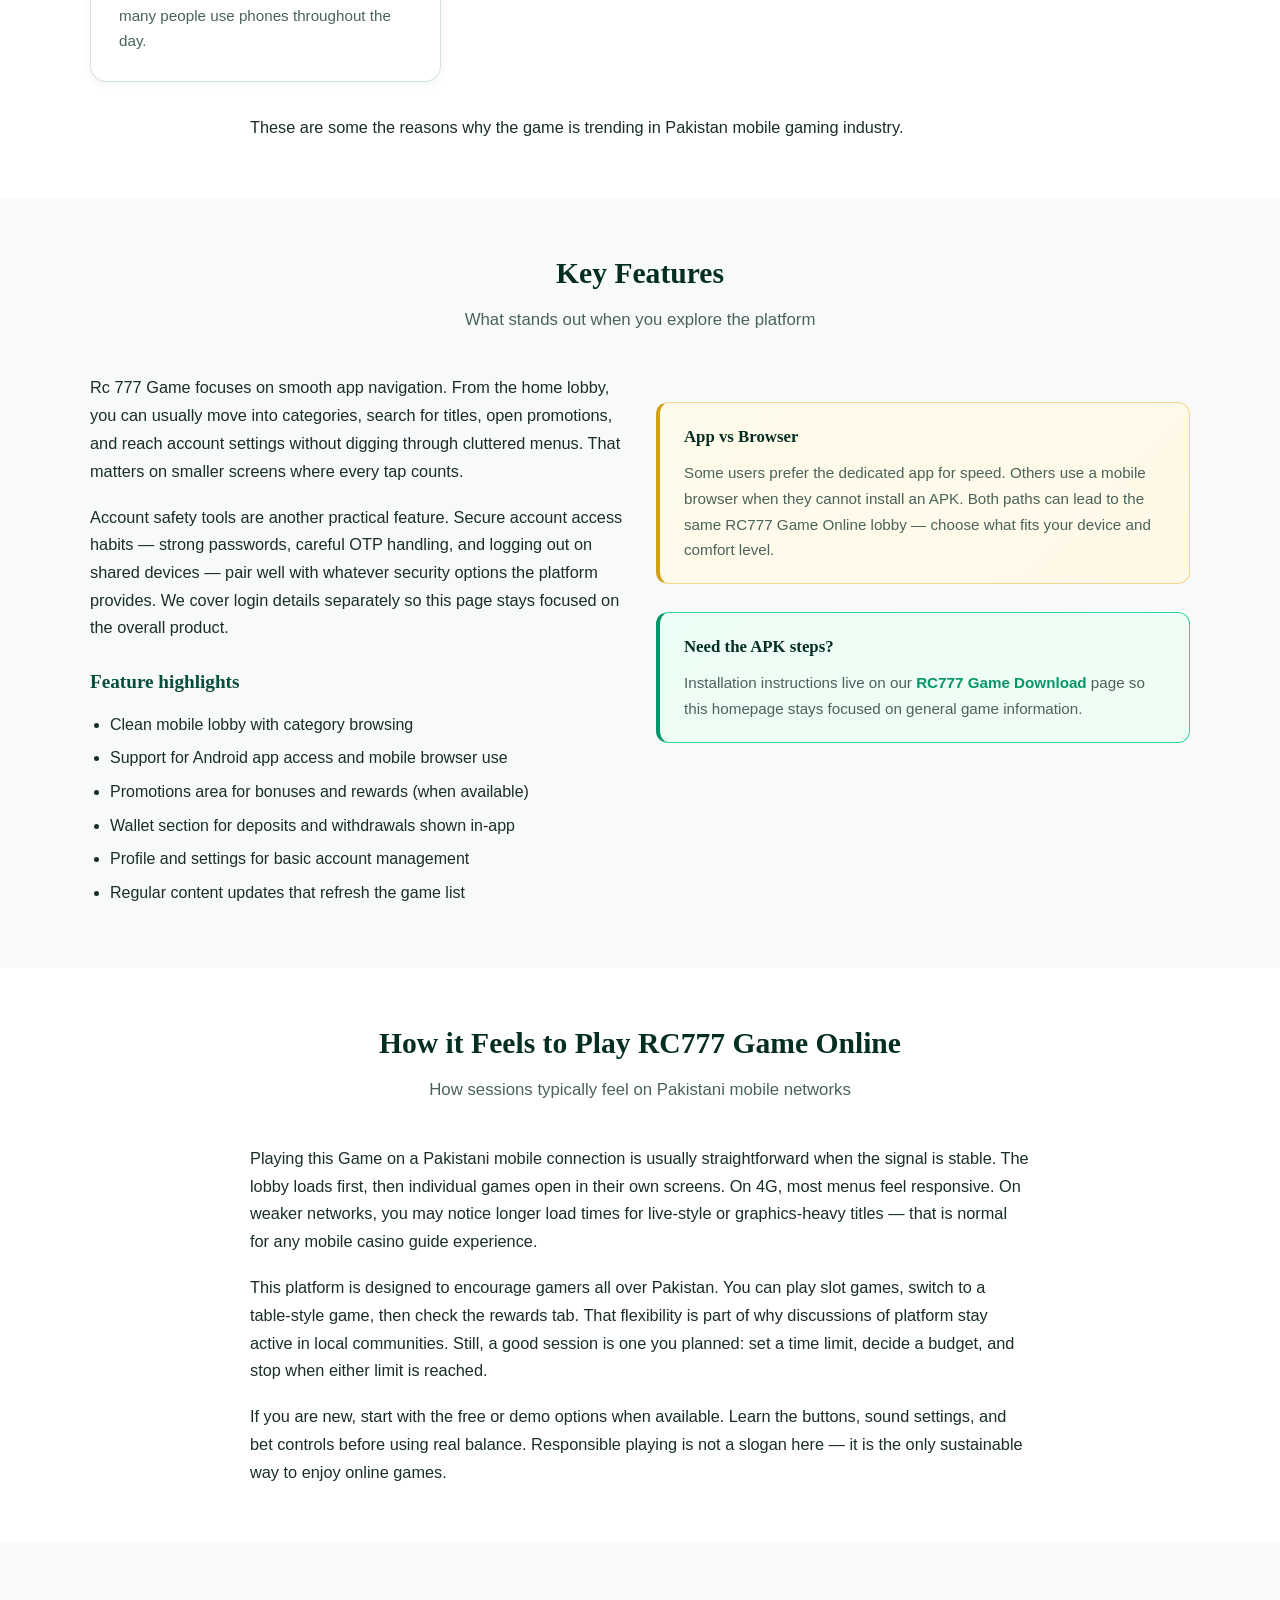
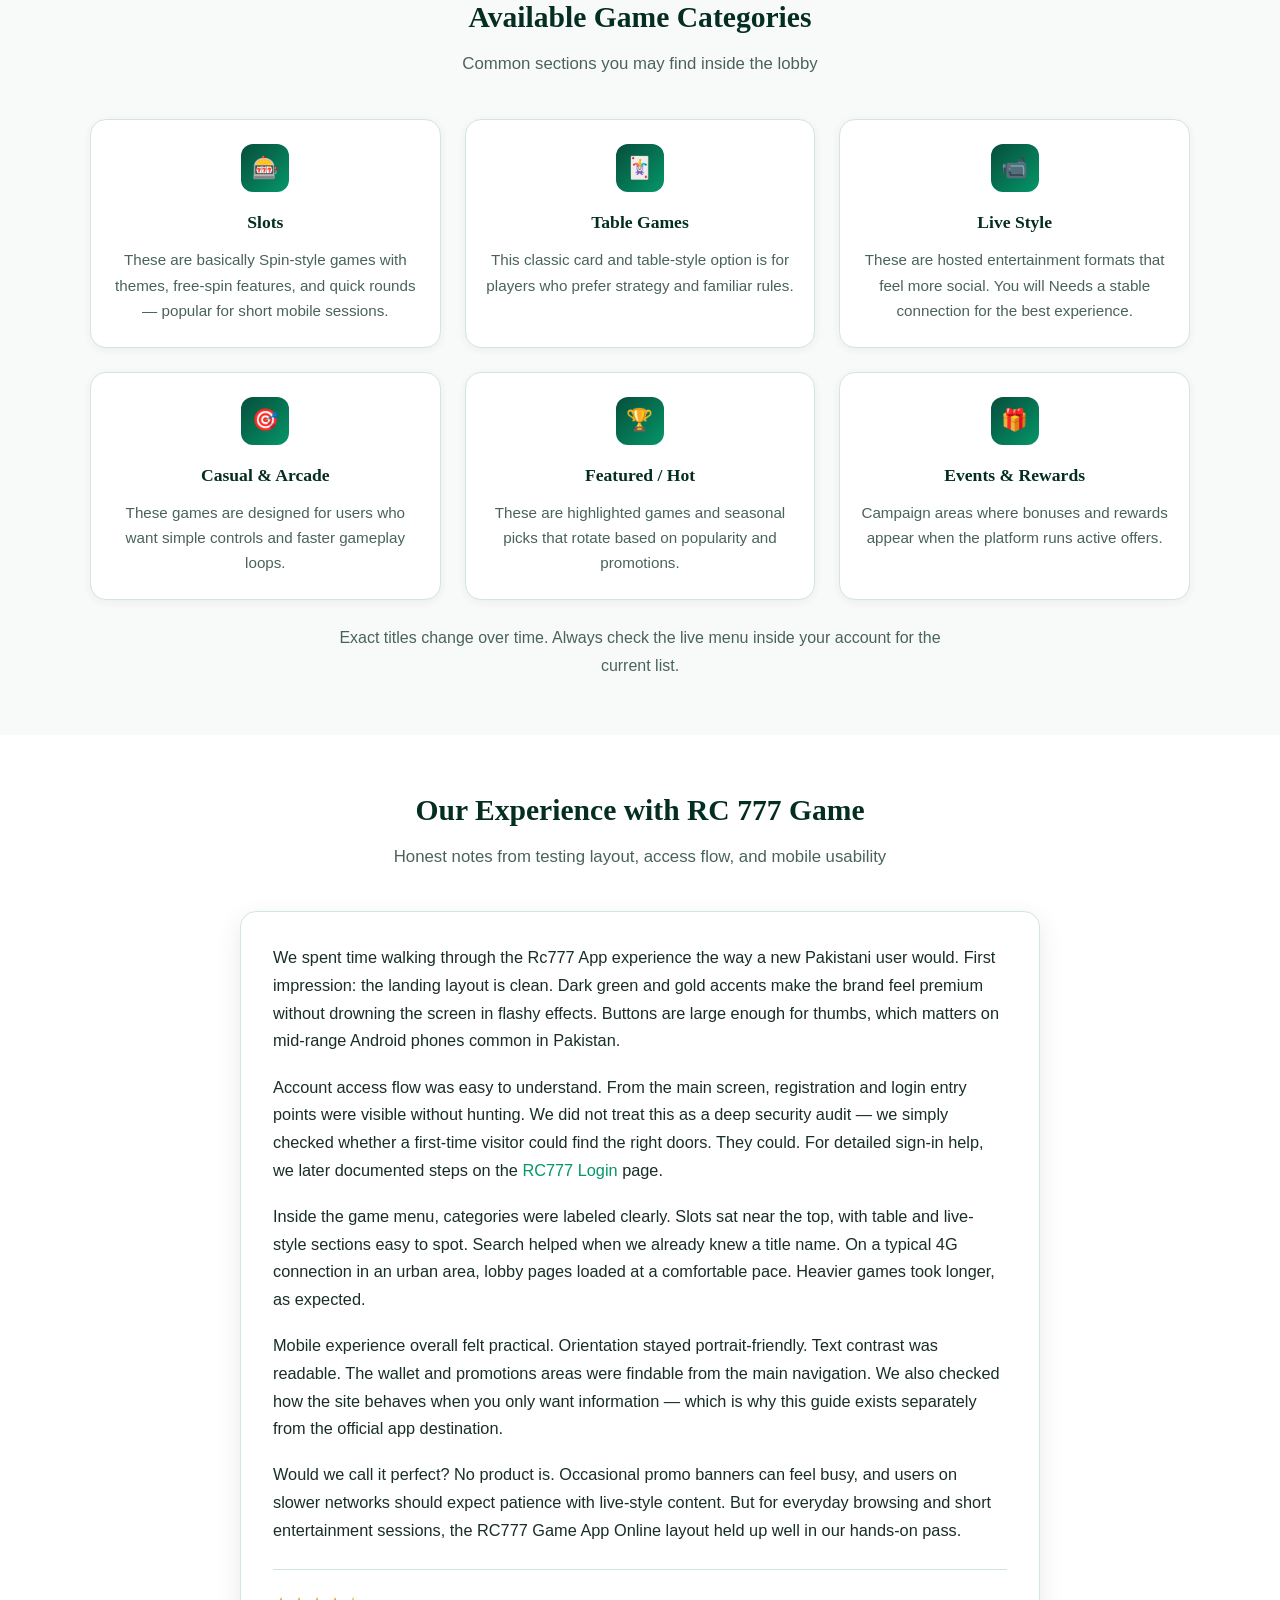
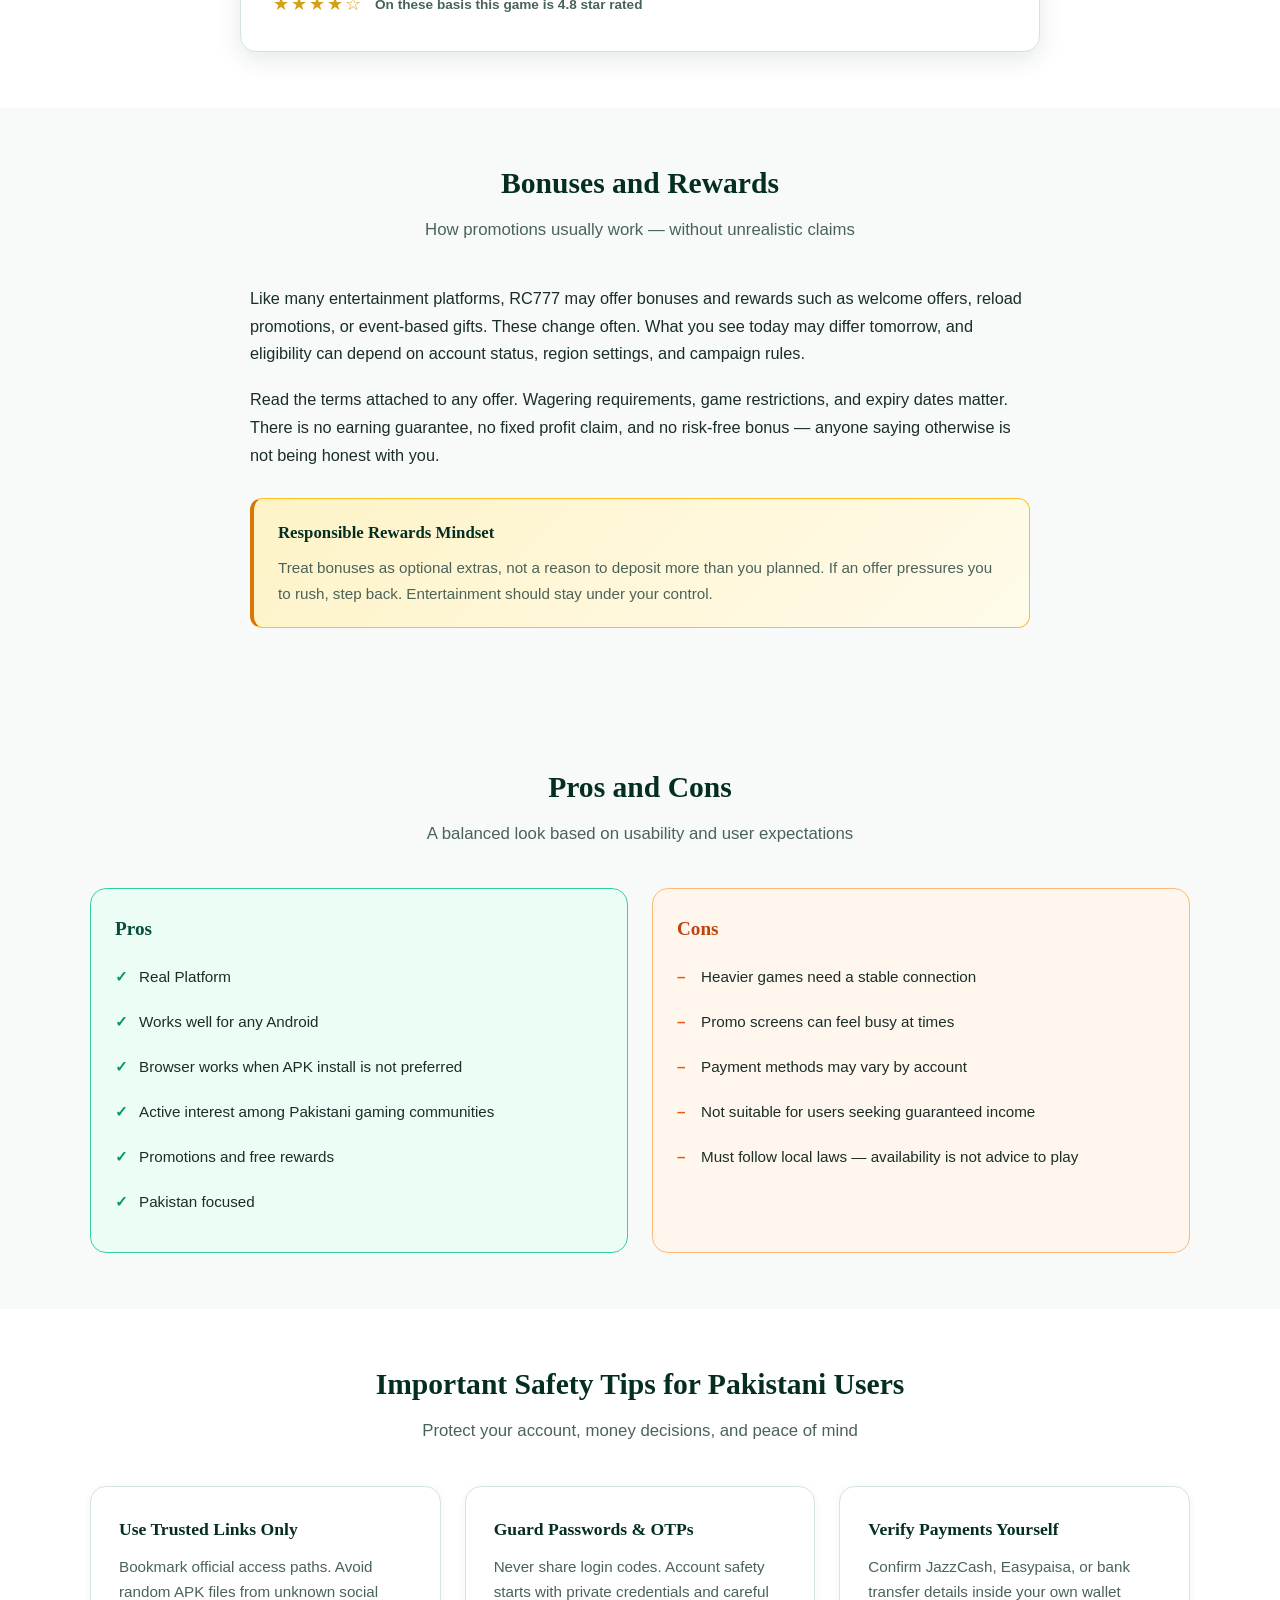
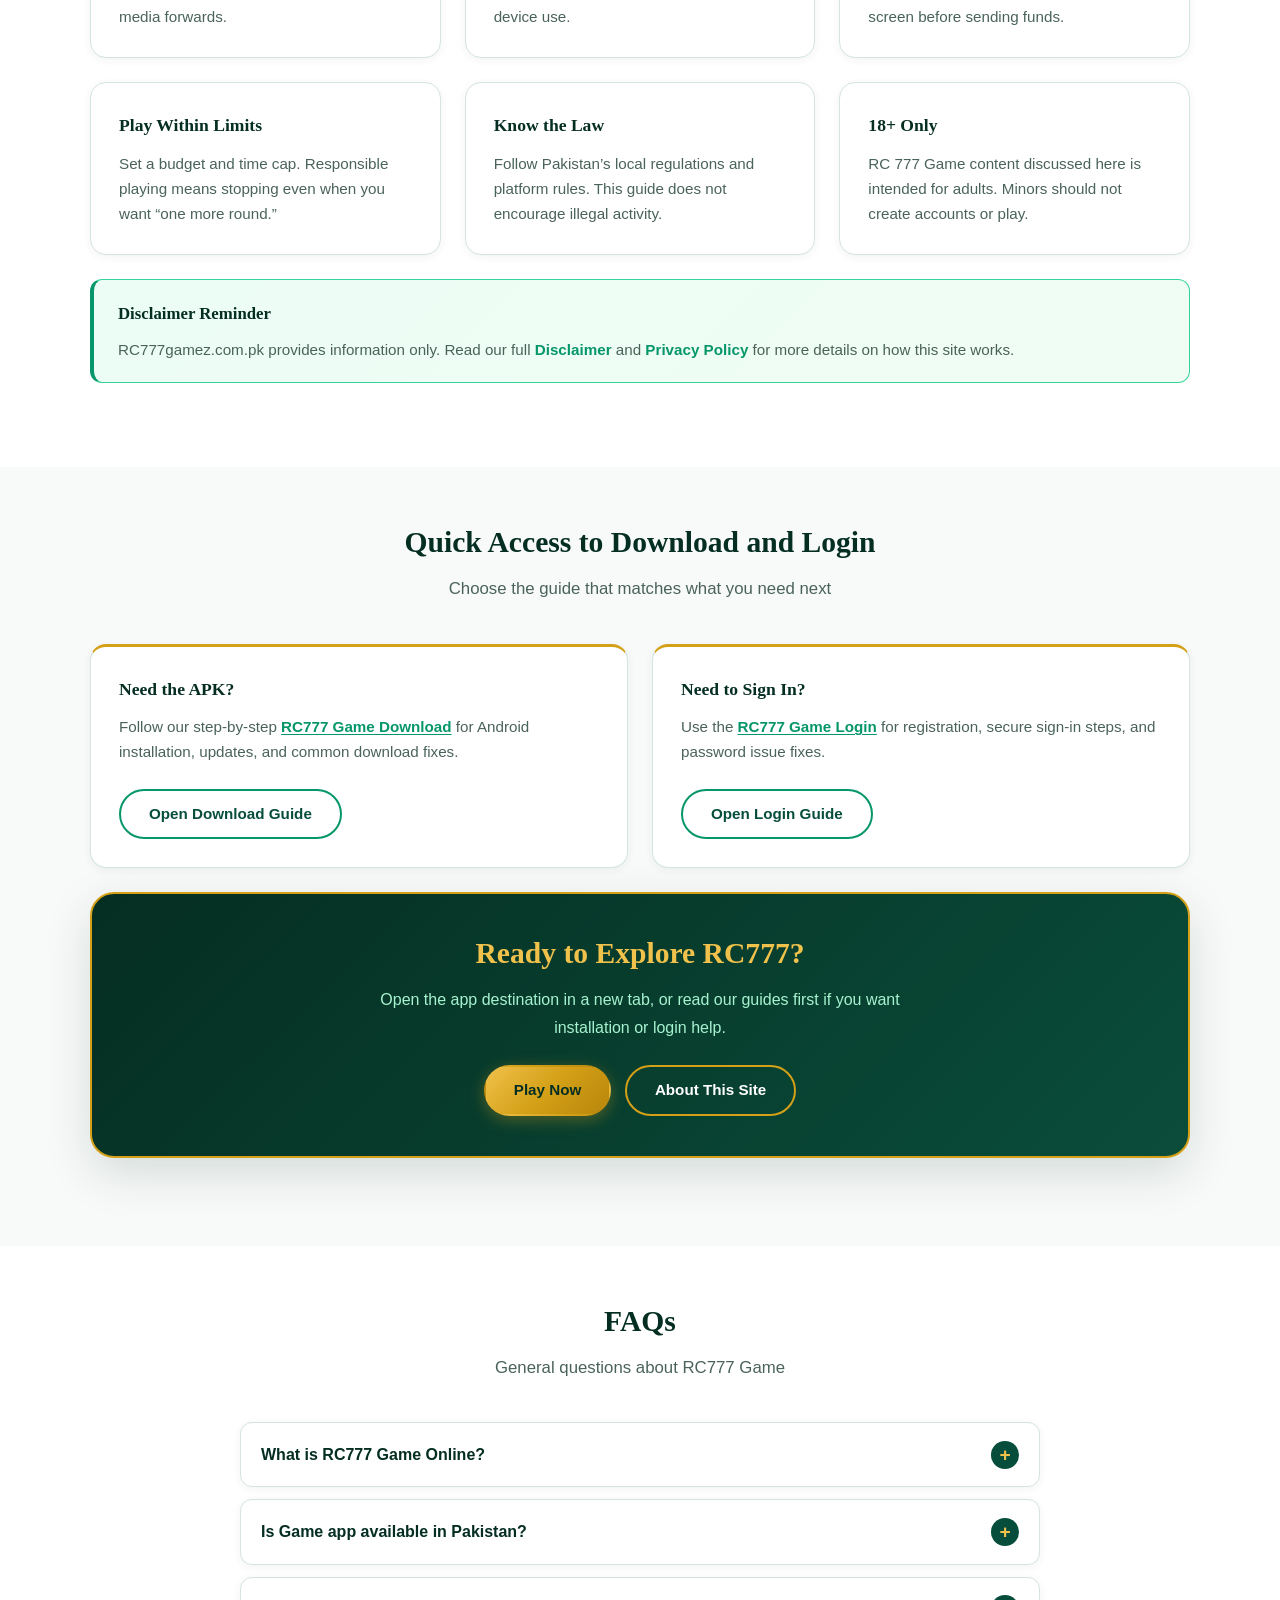
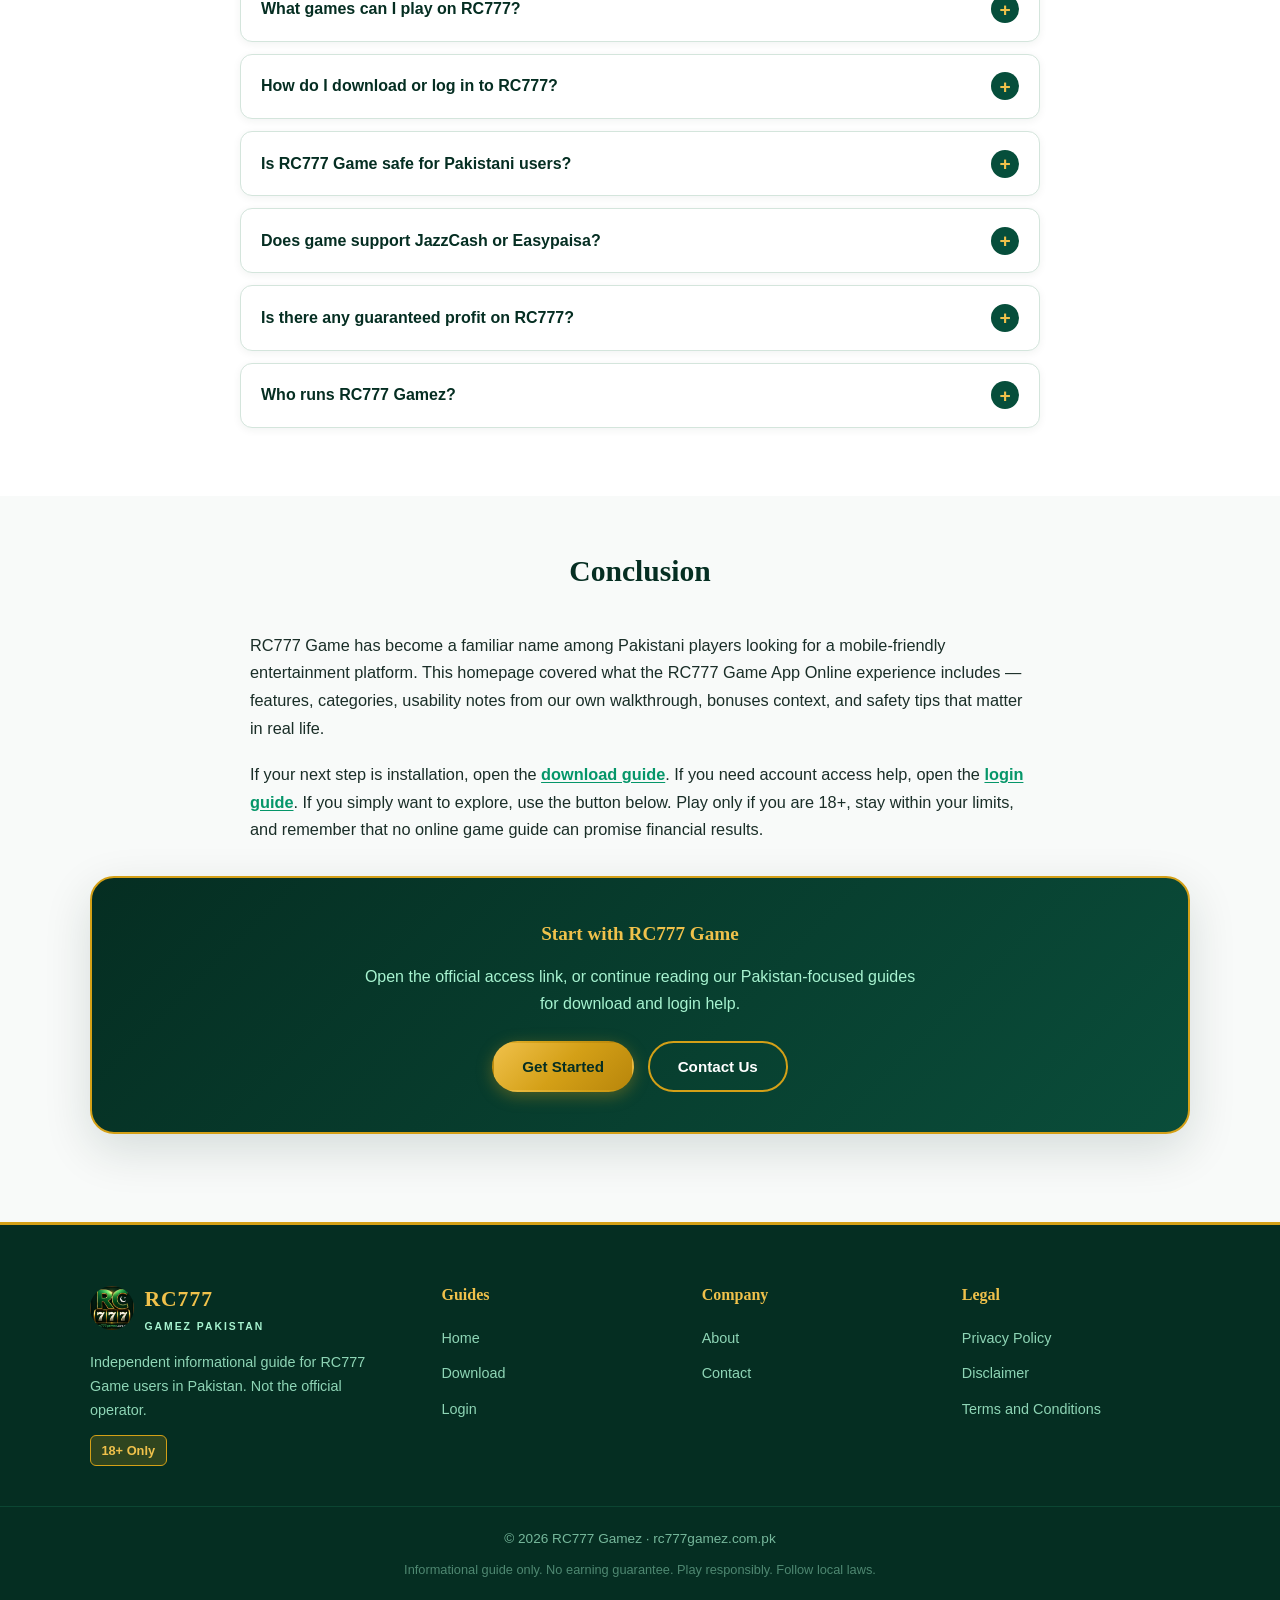
==== commit 7e382b3c: "Merge pull request #1 from rajafahadrahman-art/rajafahadrahman-art-patch-1 Stuffing control Update i" ====
--- a/index.html
+++ b/index.html
@@ -13,13 +13,15 @@
   <meta property="og:description" content="Read the complete RC777 Game App guide for Pakistan, including app features, online access, game categories, safety tips, and user experience.">
   <meta property="og:url" content="https://rc777gamez.com.pk/">
   <meta property="og:site_name" content="RC777 Game">
-  <meta property="og:image" content="https://rc777gamez.com.pk/assets/rc777.webp">
+  <meta property="og:image" content="https://rc777gamez.com.pk/assets/Rc777.webp">
   <meta property="og:locale" content="en_PK">
   <meta name="twitter:card" content="summary_large_image">
   <meta name="twitter:title" content="RC777 Game Pakistan | RC777 Game App Online Guide">
   <meta name="twitter:description" content="Read the complete RC777 Game guide for Pakistan, including app features, online access, game categories, safety tips, and user experience.">
-  <meta name="twitter:image" content="https://rc777gamez.com.pk/assets/rc777.webp">
-  <link rel="icon" type="image/svg+xml" href="assets/favicon.svg">
+  <meta name="twitter:image" content="https://rc777gamez.com.pk/assets/Rc777.webp">
+<link rel="icon" type="image/png" sizes="32x32" href="assets/favicon.png">
+<link rel="apple-touch-icon" href="assets/favicon.png">
+<link rel="shortcut icon" href="assets/favicon.png">
   <link rel="stylesheet" href="style.css">
   <script type="application/ld+json">
   {
@@ -83,7 +85,7 @@
             "name": "How do I download or log in to RC777?",
             "acceptedAnswer": {
               "@type": "Answer",
-              "text": "For APK installation steps, visit our RC777 Game Download guide. For sign-in help, use our RC777 Login guide. Both pages are linked from this site."
+              "text": "For APK installation steps, visit our RC777 Game Download guide. For sign-in help, use Login guide. Both pages are linked from this site."
             }
           },
           {
@@ -135,7 +137,7 @@
       <div class="container hero-grid">
         <div class="hero-content">
           <span class="hero-badge">Pakistan Gaming Guide</span>
-          <h1>RC777 Game App Pakistan – Complete Guide for <span class="gold"> Pakistani Online Gamers</span></h1>
+          <h1>RC777 Game App Online Pakistan – Complete Guide for <span class="gold"> Pakistani Gamers 2026</span></h1>
           <p class="hero-lead">Discover how RC777 Game online works for Pakistani players — features, categories, mobile experience, safety tips, and honest insights from real app navigation testing.</p>
           <div class="btn-group">
             <a href="https://www.rc777.vip/?id=665419917" class="btn btn-primary" rel="noopener noreferrer" target="_blank">Open App</a>
@@ -222,7 +224,7 @@
         </div>
         <div class="prose" style="margin: 0 auto;">
           <p>RC777 Game is an online entertainment platform that combines mobile casino-style games with a streamlined app and browser experience. In Pakistan, interest for this game has grown because users want quick access on Android phones, a familiar game menu, and an interface that works well on everyday mobile networks.</p>
-          <p>At its core, the RC777 Game App Online experience is built around short sessions: open the app or site, browse categories, try a few titles, and manage your account from one place. It is not a single game. It is a hub — slots, table-style options, live-style entertainment, and seasonal promotions often sit side by side in the same lobby.</p>
+          <p>At its core, the game is built around short sessions: open the app or site, browse categories, try a few titles, and manage your account from one place. It is not a single game. It is a hub — slots, table-style options, live-style entertainment, and seasonal promotions often sit side by side in the same lobby.</p>
           <p>Many first-time visitors confuse brand names with download or login pages. That is why we keep this homepage focused on what the platform is, how it feels, and who it suits. Technical APK steps belong on the download page. Account sign-in steps belong on the login page. Separating those topics helps you find answers faster and keeps each page useful for its own search intent.</p>
           <p>For Pakistani users, the appeal often includes mobile-first design, local payment awareness (JazzCash, Easypaisa, and bank transfer discussions are common in community chats), and the ability to switch between app and mobile browser when needed. Availability of any payment method can change, so always confirm what your own wallet screen shows.</p>
         </div>
